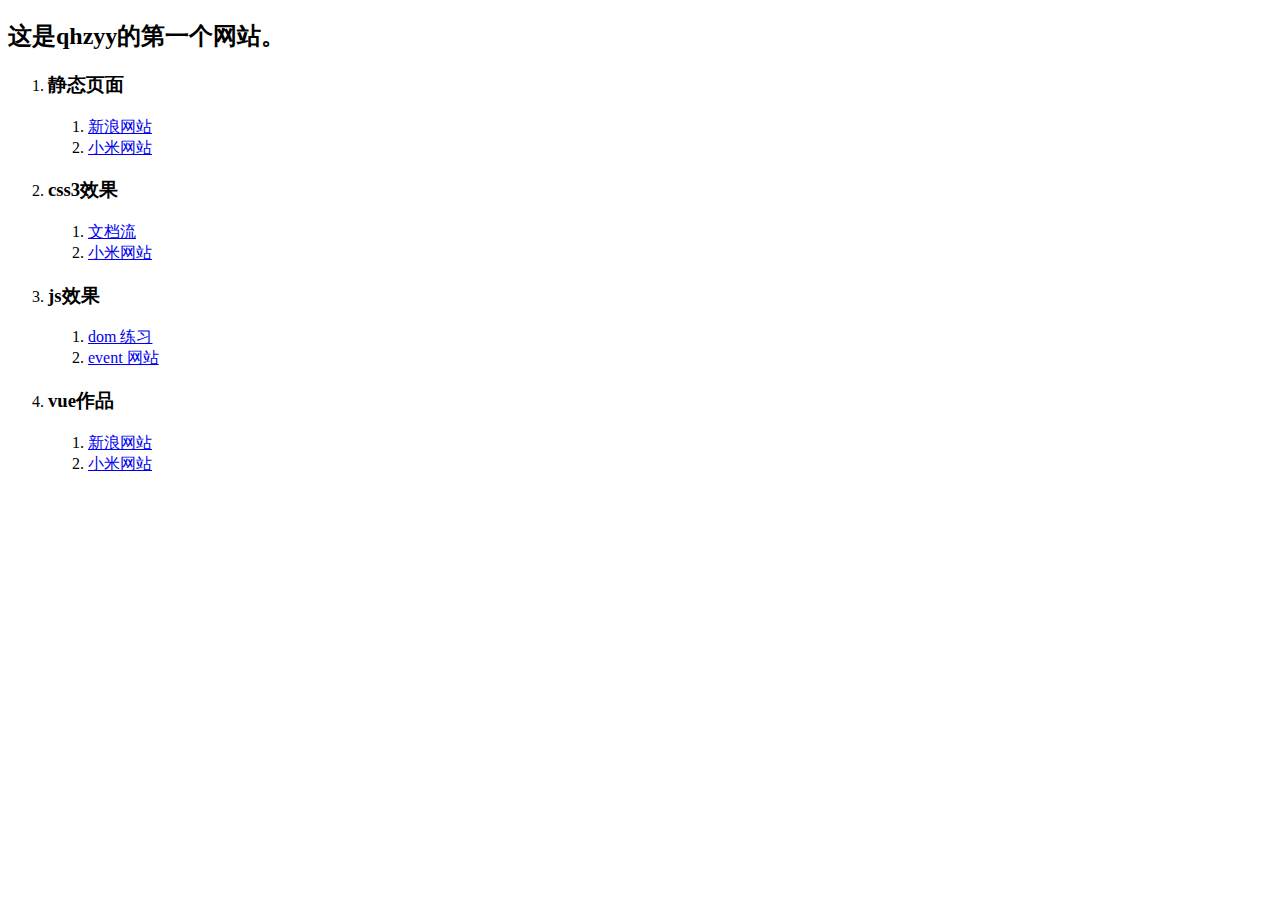
==== index.html @ 2e67d3b2 "'增加index页面'" ====
<!DOCTYPE html>
<html>
<head>
    <meta charset="UTF-8">
    <meta http-equiv="X-UA-Compatible" content="IE=edge">
    <meta name="viewport" content="width=device-width, initial-scale=1.0">
    <title>qhzyy</title>
</head>
<body>
<div class="app-container">
    <h2>这是qhzyy的第一个网站。</h2>
    <ol>
        <li>
            <h3>静态页面</h3>
            <ol>
                <li><div><a href="html/sina/index.html" target="_blank">新浪网站</a></div></li>
                <li><div><a href="html/mi/index.html" target="_blank">小米网站</a></div></li>
            </ol>
        </li>
        <li>
            <h3>css3效果</h3>
            <ol>
                <li><div><a href="css/file.html" target="_blank">文档流</a></div></li>
                <li><div><a href="html/mi/index.html" target="_blank">小米网站</a></div></li>
            </ol>            
        </li>
        <li>
            <h3>js效果</h3>
            <ol>
                <li><div><a href="js/dom/index.html" target="_blank">dom 练习</a></div></li>
                <li><div><a href="js/event/index.html" target="_blank">event 网站</a></div></li>
            </ol>            
        </li>
        <li>
            <h3>vue作品</h3>
            <ol>
                <li><div><a href="html/sina/index.html" target="_blank">新浪网站</a></div></li>
                <li><div><a href="html/mi/index.html" target="_blank">小米网站</a></div></li>
            </ol>            
        </li>
    </ol>
</div>
</body>
</html>
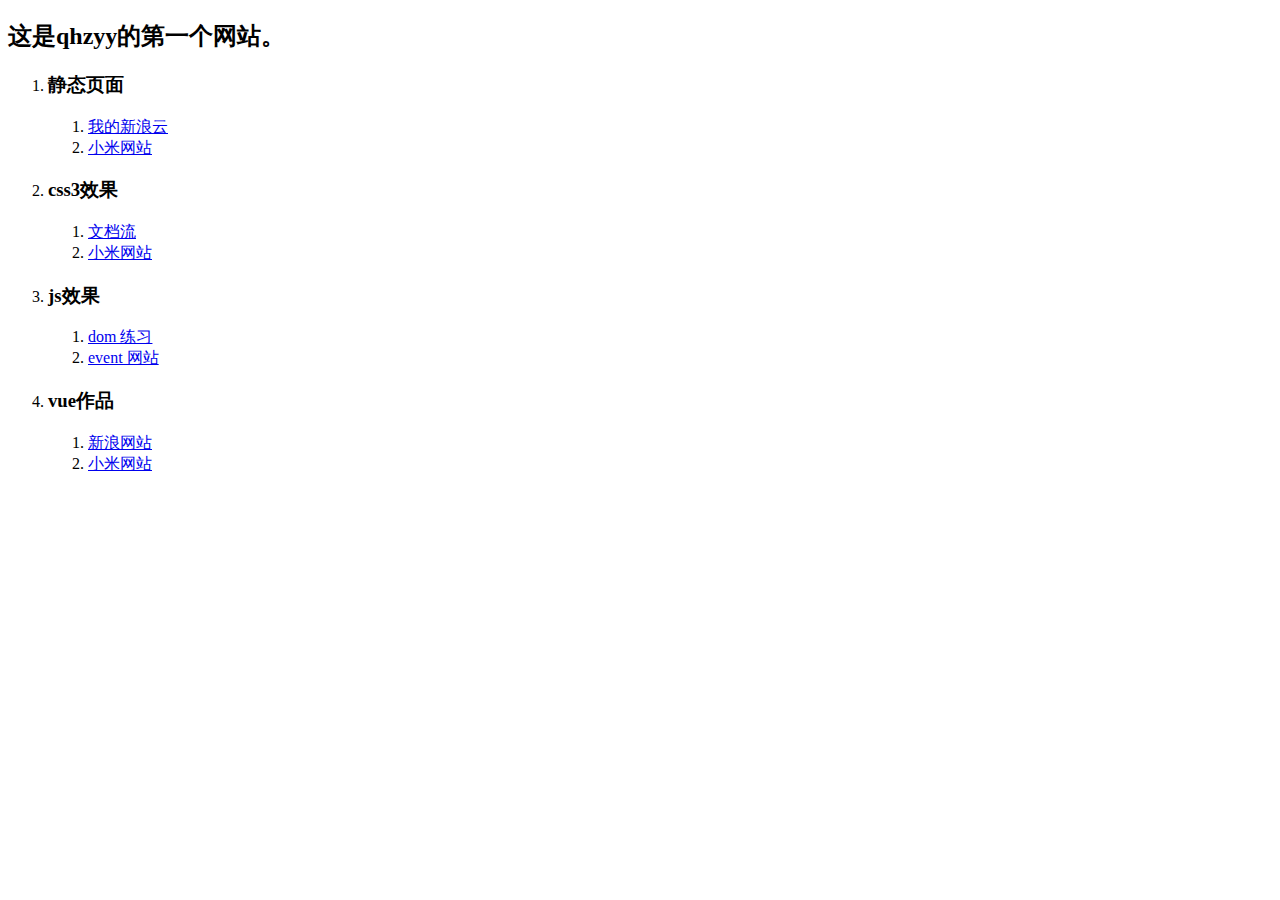
==== commit b1e9b71a: "add sina cloud" ====
--- a/index.html
+++ b/index.html
@@ -13,7 +13,7 @@
         <li>
             <h3>静态页面</h3>
             <ol>
-                <li><div><a href="html/sina/index.html" target="_blank">新浪网站</a></div></li>
+                <li><div><a href="html/sina_cloud/index.html" target="_blank">我的新浪云</a></div></li>
                 <li><div><a href="html/mi/index.html" target="_blank">小米网站</a></div></li>
             </ol>
         </li>
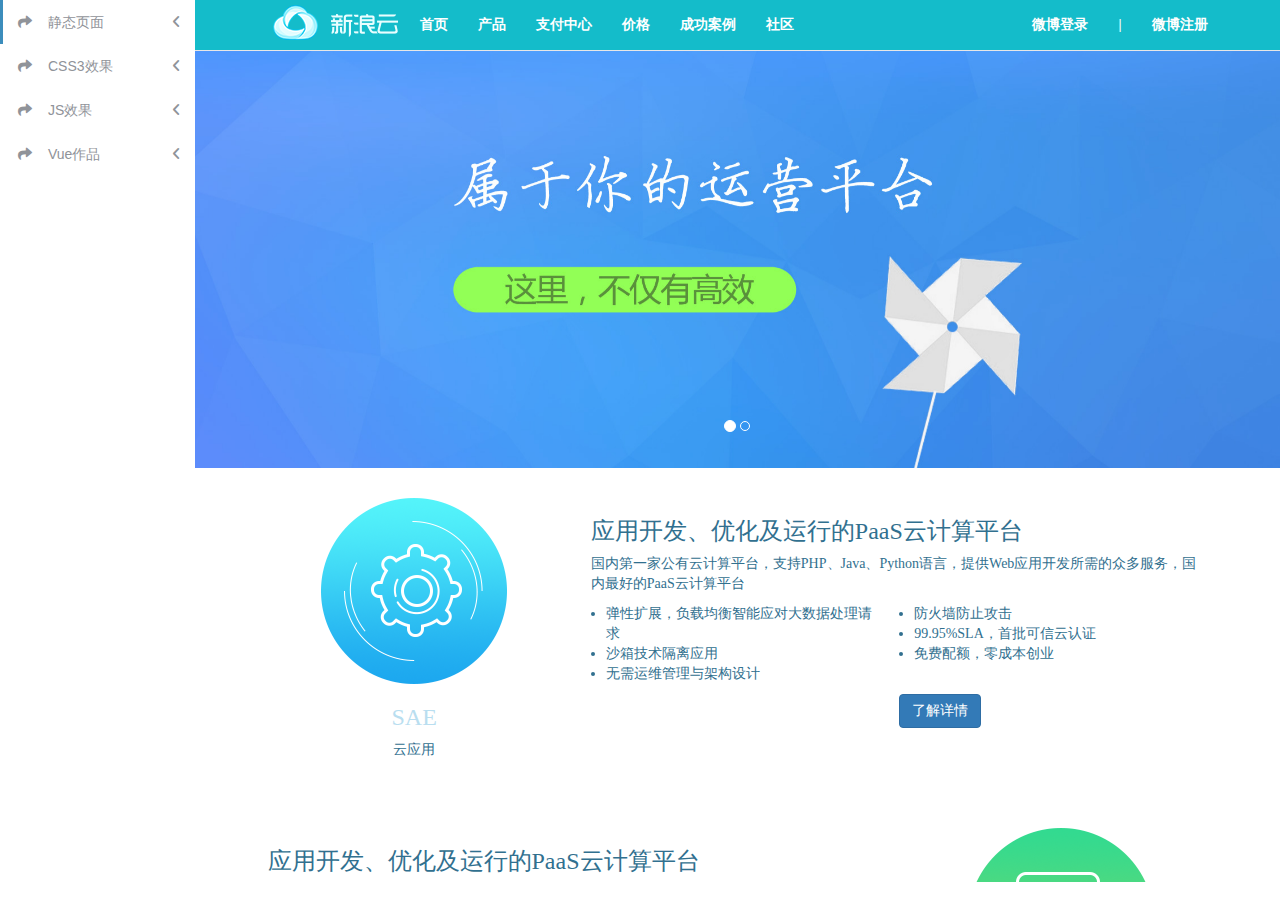
==== commit 7aed1678: "add layout" ====
--- a/index.html
+++ b/index.html
@@ -1,44 +1,88 @@
 <!DOCTYPE html>
-<html>
-<head>
-    <meta charset="UTF-8">
-    <meta http-equiv="X-UA-Compatible" content="IE=edge">
-    <meta name="viewport" content="width=device-width, initial-scale=1.0">
-    <title>qhzyy</title>
-</head>
-<body>
-<div class="app-container">
-    <h2>这是qhzyy的第一个网站。</h2>
-    <ol>
-        <li>
-            <h3>静态页面</h3>
-            <ol>
-                <li><div><a href="html/sina_cloud/index.html" target="_blank">我的新浪云</a></div></li>
-                <li><div><a href="html/mi/index.html" target="_blank">小米网站</a></div></li>
-            </ol>
-        </li>
-        <li>
-            <h3>css3效果</h3>
-            <ol>
-                <li><div><a href="css/file.html" target="_blank">文档流</a></div></li>
-                <li><div><a href="html/mi/index.html" target="_blank">小米网站</a></div></li>
-            </ol>            
-        </li>
-        <li>
-            <h3>js效果</h3>
-            <ol>
-                <li><div><a href="js/dom/index.html" target="_blank">dom 练习</a></div></li>
-                <li><div><a href="js/event/index.html" target="_blank">event 网站</a></div></li>
-            </ol>            
-        </li>
-        <li>
-            <h3>vue作品</h3>
-            <ol>
-                <li><div><a href="html/sina/index.html" target="_blank">新浪网站</a></div></li>
-                <li><div><a href="html/mi/index.html" target="_blank">小米网站</a></div></li>
-            </ol>            
-        </li>
-    </ol>
-</div>
-</body>
+<html lang="zh">
+    <head>
+        <meta charset="UTF-8">
+        <meta http-equiv="X-UA-Compatible" content="IE=edge,chrome=1">
+        <meta name="viewport" content="width=device-width, initial-scale=1.0">
+        <title>多级侧边栏导航菜单</title>
+        <link rel="stylesheet" href="./static/css/bootstrap.min.css"/>
+        <link rel="stylesheet" href="./static/css/all.css">
+        <link rel="stylesheet" href="./static/css/index.css">
+        <style type="text/css">
+        .main-sidebar{ 
+            height:100%;
+            min-height:100%; 
+            width:230px; 
+            z-index:810; 
+        }
+    </style>
+    </head>
+    <body>
+        <div class="zyy-container">
+            <aside class="main-sidebar">
+                <section class="sidebar">
+                    <ul class="sidebar-menu">
+                        <li class="treeview">
+                            <a href="#">
+                                <i class="fa fa-share"></i><span>静态页面</span><i class="fa fa-angle-left pull-right"></i>
+                            </a>
+                            <ul class="treeview-menu">
+                                <li>
+                                    <a zyy-menu="1" href="./html/sina_cloud/index.html"><i class="fa fa-circle-o"></i>我的新浪云</a>
+                                </li>
+                                <li>
+                                    <a zyy-menu="1" href="./html/sina_cloud/index.html"><i class="fa fa-circle-o"></i>我的新浪云2</a>
+                                </li>
+                            </ul>
+                        </li>
+                        <li class="treeview">
+                            <a href="#"><i class="fa fa-share"></i><span>CSS3效果</span><i class="fa fa-angle-left pull-right"></i></a>
+                            <ul class="treeview-menu">
+                                <li>
+                                    <a href="#"><i class="fa fa-circle-o"></i>一级菜单1</a>
+                                </li>
+                            </ul>
+                        </li>
+                        <li class="treeview">
+                            <a href="#"><i class="fa fa-share"></i><span>JS效果</span><i class="fa fa-angle-left pull-right"></i></a>
+                            <ul class="treeview-menu">
+                                <li>
+                                    <a href="#"><i class="fa fa-circle-o"></i>一级菜单1</a>
+                                </li>
+                                <li>
+                                    <a href="#"><i class="fa fa-circle-o"></i>一级菜单1</a>
+                                </li>
+                                <li>
+                                    <a href="#"><i class="fa fa-circle-o"></i>一级菜单3</a>
+                                </li>
+                            </ul>
+                        </li>
+                        <li class="treeview">
+                            <a href="#"><i class="fa fa-share"></i><span>Vue作品</span><i class="fa fa-angle-left pull-right"></i></a>
+                            <ul class="treeview-menu">
+                                <li>
+                                    <a href="#"><i class="fa fa-circle-o"></i>一级菜单1</a>
+                                </li>
+                                <li>
+                                    <a href="#"><i class="fa fa-circle-o"></i>一级菜单1</a>
+                                </li>
+                                <li>
+                                    <a href="#"><i class="fa fa-circle-o"></i>一级菜单3</a>
+                                </li>
+                            </ul>
+                        </li>
+                    </ul>
+                </section>
+            </aside>
+            <!-- sidebar end -->
+            <section class="main">
+                <div class="box">
+                    <iframe id="my-iframe" src="./html/sina_cloud/index.html" class="box-iframe" width="100%" height="100%"></iframe>
+                </div>
+            </section>
+            <!-- main end -->
+        </div>
+        <script src="./static/js/jquery.min.js"></script>
+        <script src="./static/js/index.js"></script>
+    </body>
 </html>--- a/static/css/all.css
+++ b/static/css/all.css
@@ -0,0 +1,10562 @@
+.fa {
+    font-family: var(--fa-style-family, "Font Awesome 6 Free");
+    font-weight: var(--fa-style, 900);
+}
+
+.fa,
+.fas,
+.fa-solid,
+.far,
+.fa-regular,
+.fal,
+.fa-light,
+.fat,
+.fa-thin,
+.fad,
+.fa-duotone,
+.fab,
+.fa-brands {
+    -moz-osx-font-smoothing: grayscale;
+    -webkit-font-smoothing: antialiased;
+    display: var(--fa-display, inline-block);
+    font-style: normal;
+    font-variant: normal;
+    line-height: 1;
+    text-rendering: auto;
+}
+
+.fa-1x {
+    font-size: 1em;
+}
+
+.fa-2x {
+    font-size: 2em;
+}
+
+.fa-3x {
+    font-size: 3em;
+}
+
+.fa-4x {
+    font-size: 4em;
+}
+
+.fa-5x {
+    font-size: 5em;
+}
+
+.fa-6x {
+    font-size: 6em;
+}
+
+.fa-7x {
+    font-size: 7em;
+}
+
+.fa-8x {
+    font-size: 8em;
+}
+
+.fa-9x {
+    font-size: 9em;
+}
+
+.fa-10x {
+    font-size: 10em;
+}
+
+.fa-2xs {
+    font-size: 0.625em;
+    line-height: 0.1em;
+    vertical-align: 0.225em;
+}
+
+.fa-xs {
+    font-size: 0.75em;
+    line-height: 0.08333em;
+    vertical-align: 0.125em;
+}
+
+.fa-sm {
+    font-size: 0.875em;
+    line-height: 0.07143em;
+    vertical-align: 0.05357em;
+}
+
+.fa-lg {
+    font-size: 1.25em;
+    line-height: 0.05em;
+    vertical-align: -0.075em;
+}
+
+.fa-xl {
+    font-size: 1.5em;
+    line-height: 0.04167em;
+    vertical-align: -0.125em;
+}
+
+.fa-2xl {
+    font-size: 2em;
+    line-height: 0.03125em;
+    vertical-align: -0.1875em;
+}
+
+.fa-fw {
+    text-align: center;
+    width: 1.25em;
+}
+
+.fa-ul {
+    list-style-type: none;
+    margin-left: var(--fa-li-margin, 2.5em);
+    padding-left: 0;
+}
+
+.fa-ul>li {
+    position: relative;
+}
+
+.fa-li {
+    left: calc(var(--fa-li-width, 2em) * -1);
+    position: absolute;
+    text-align: center;
+    width: var(--fa-li-width, 2em);
+    line-height: inherit;
+}
+
+.fa-border {
+    border-color: var(--fa-border-color, #eee);
+    border-radius: var(--fa-border-radius, 0.1em);
+    border-style: var(--fa-border-style, solid);
+    border-width: var(--fa-border-width, 0.08em);
+    padding: var(--fa-border-padding, 0.2em 0.25em 0.15em);
+}
+
+.fa-pull-left {
+    float: left;
+    margin-right: var(--fa-pull-margin, 0.3em);
+}
+
+.fa-pull-right {
+    float: right;
+    margin-left: var(--fa-pull-margin, 0.3em);
+}
+
+.fa-beat {
+    -webkit-animation-name: fa-beat;
+    animation-name: fa-beat;
+    -webkit-animation-delay: var(--fa-animation-delay, 0);
+    animation-delay: var(--fa-animation-delay, 0);
+    -webkit-animation-direction: var(--fa-animation-direction, normal);
+    animation-direction: var(--fa-animation-direction, normal);
+    -webkit-animation-duration: var(--fa-animation-duration, 1s);
+    animation-duration: var(--fa-animation-duration, 1s);
+    -webkit-animation-iteration-count: var(--fa-animation-iteration-count, infinite);
+    animation-iteration-count: var(--fa-animation-iteration-count, infinite);
+    -webkit-animation-timing-function: var(--fa-animation-timing, ease-in-out);
+    animation-timing-function: var(--fa-animation-timing, ease-in-out);
+}
+
+.fa-bounce {
+    -webkit-animation-name: fa-bounce;
+    animation-name: fa-bounce;
+    -webkit-animation-delay: var(--fa-animation-delay, 0);
+    animation-delay: var(--fa-animation-delay, 0);
+    -webkit-animation-direction: var(--fa-animation-direction, normal);
+    animation-direction: var(--fa-animation-direction, normal);
+    -webkit-animation-duration: var(--fa-animation-duration, 1s);
+    animation-duration: var(--fa-animation-duration, 1s);
+    -webkit-animation-iteration-count: var(--fa-animation-iteration-count, infinite);
+    animation-iteration-count: var(--fa-animation-iteration-count, infinite);
+    -webkit-animation-timing-function: var(--fa-animation-timing, cubic-bezier(0.28, 0.84, 0.42, 1));
+    animation-timing-function: var(--fa-animation-timing, cubic-bezier(0.28, 0.84, 0.42, 1));
+}
+
+.fa-fade {
+    -webkit-animation-name: fa-fade;
+    animation-name: fa-fade;
+    -webkit-animation-delay: var(--fa-animation-delay, 0);
+    animation-delay: var(--fa-animation-delay, 0);
+    -webkit-animation-direction: var(--fa-animation-direction, normal);
+    animation-direction: var(--fa-animation-direction, normal);
+    -webkit-animation-duration: var(--fa-animation-duration, 1s);
+    animation-duration: var(--fa-animation-duration, 1s);
+    -webkit-animation-iteration-count: var(--fa-animation-iteration-count, infinite);
+    animation-iteration-count: var(--fa-animation-iteration-count, infinite);
+    -webkit-animation-timing-function: var(--fa-animation-timing, cubic-bezier(0.4, 0, 0.6, 1));
+    animation-timing-function: var(--fa-animation-timing, cubic-bezier(0.4, 0, 0.6, 1));
+}
+
+.fa-beat-fade {
+    -webkit-animation-name: fa-beat-fade;
+    animation-name: fa-beat-fade;
+    -webkit-animation-delay: var(--fa-animation-delay, 0);
+    animation-delay: var(--fa-animation-delay, 0);
+    -webkit-animation-direction: var(--fa-animation-direction, normal);
+    animation-direction: var(--fa-animation-direction, normal);
+    -webkit-animation-duration: var(--fa-animation-duration, 1s);
+    animation-duration: var(--fa-animation-duration, 1s);
+    -webkit-animation-iteration-count: var(--fa-animation-iteration-count, infinite);
+    animation-iteration-count: var(--fa-animation-iteration-count, infinite);
+    -webkit-animation-timing-function: var(--fa-animation-timing, cubic-bezier(0.4, 0, 0.6, 1));
+    animation-timing-function: var(--fa-animation-timing, cubic-bezier(0.4, 0, 0.6, 1));
+}
+
+.fa-flip {
+    -webkit-animation-name: fa-flip;
+    animation-name: fa-flip;
+    -webkit-animation-delay: var(--fa-animation-delay, 0);
+    animation-delay: var(--fa-animation-delay, 0);
+    -webkit-animation-direction: var(--fa-animation-direction, normal);
+    animation-direction: var(--fa-animation-direction, normal);
+    -webkit-animation-duration: var(--fa-animation-duration, 1s);
+    animation-duration: var(--fa-animation-duration, 1s);
+    -webkit-animation-iteration-count: var(--fa-animation-iteration-count, infinite);
+    animation-iteration-count: var(--fa-animation-iteration-count, infinite);
+    -webkit-animation-timing-function: var(--fa-animation-timing, ease-in-out);
+    animation-timing-function: var(--fa-animation-timing, ease-in-out);
+}
+
+.fa-shake {
+    -webkit-animation-name: fa-shake;
+    animation-name: fa-shake;
+    -webkit-animation-delay: var(--fa-animation-delay, 0);
+    animation-delay: var(--fa-animation-delay, 0);
+    -webkit-animation-direction: var(--fa-animation-direction, normal);
+    animation-direction: var(--fa-animation-direction, normal);
+    -webkit-animation-duration: var(--fa-animation-duration, 1s);
+    animation-duration: var(--fa-animation-duration, 1s);
+    -webkit-animation-iteration-count: var(--fa-animation-iteration-count, infinite);
+    animation-iteration-count: var(--fa-animation-iteration-count, infinite);
+    -webkit-animation-timing-function: var(--fa-animation-timing, linear);
+    animation-timing-function: var(--fa-animation-timing, linear);
+}
+
+.fa-spin {
+    -webkit-animation-name: fa-spin;
+    animation-name: fa-spin;
+    -webkit-animation-delay: var(--fa-animation-delay, 0);
+    animation-delay: var(--fa-animation-delay, 0);
+    -webkit-animation-direction: var(--fa-animation-direction, normal);
+    animation-direction: var(--fa-animation-direction, normal);
+    -webkit-animation-duration: var(--fa-animation-duration, 2s);
+    animation-duration: var(--fa-animation-duration, 2s);
+    -webkit-animation-iteration-count: var(--fa-animation-iteration-count, infinite);
+    animation-iteration-count: var(--fa-animation-iteration-count, infinite);
+    -webkit-animation-timing-function: var(--fa-animation-timing, linear);
+    animation-timing-function: var(--fa-animation-timing, linear);
+}
+
+.fa-spin-reverse {
+    --fa-animation-direction: reverse;
+}
+
+.fa-pulse,
+.fa-spin-pulse {
+    -webkit-animation-name: fa-spin;
+    animation-name: fa-spin;
+    -webkit-animation-direction: var(--fa-animation-direction, normal);
+    animation-direction: var(--fa-animation-direction, normal);
+    -webkit-animation-duration: var(--fa-animation-duration, 1s);
+    animation-duration: var(--fa-animation-duration, 1s);
+    -webkit-animation-iteration-count: var(--fa-animation-iteration-count, infinite);
+    animation-iteration-count: var(--fa-animation-iteration-count, infinite);
+    -webkit-animation-timing-function: var(--fa-animation-timing, steps(8));
+    animation-timing-function: var(--fa-animation-timing, steps(8));
+}
+
+@media (prefers-reduced-motion: reduce) {
+
+    .fa-beat,
+    .fa-bounce,
+    .fa-fade,
+    .fa-beat-fade,
+    .fa-flip,
+    .fa-pulse,
+    .fa-shake,
+    .fa-spin,
+    .fa-spin-pulse {
+        -webkit-animation-delay: -1ms;
+        animation-delay: -1ms;
+        -webkit-animation-duration: 1ms;
+        animation-duration: 1ms;
+        -webkit-animation-iteration-count: 1;
+        animation-iteration-count: 1;
+        transition-delay: 0s;
+        transition-duration: 0s;
+    }
+}
+
+@-webkit-keyframes fa-beat {
+
+    0%,
+    90% {
+        -webkit-transform: scale(1);
+        transform: scale(1);
+    }
+
+    45% {
+        -webkit-transform: scale(var(--fa-beat-scale, 1.25));
+        transform: scale(var(--fa-beat-scale, 1.25));
+    }
+}
+
+@keyframes fa-beat {
+
+    0%,
+    90% {
+        -webkit-transform: scale(1);
+        transform: scale(1);
+    }
+
+    45% {
+        -webkit-transform: scale(var(--fa-beat-scale, 1.25));
+        transform: scale(var(--fa-beat-scale, 1.25));
+    }
+}
+
+@-webkit-keyframes fa-bounce {
+    0% {
+        -webkit-transform: scale(1, 1) translateY(0);
+        transform: scale(1, 1) translateY(0);
+    }
+
+    10% {
+        -webkit-transform: scale(var(--fa-bounce-start-scale-x, 1.1), var(--fa-bounce-start-scale-y, 0.9)) translateY(0);
+        transform: scale(var(--fa-bounce-start-scale-x, 1.1), var(--fa-bounce-start-scale-y, 0.9)) translateY(0);
+    }
+
+    30% {
+        -webkit-transform: scale(var(--fa-bounce-jump-scale-x, 0.9), var(--fa-bounce-jump-scale-y, 1.1)) translateY(var(--fa-bounce-height, -0.5em));
+        transform: scale(var(--fa-bounce-jump-scale-x, 0.9), var(--fa-bounce-jump-scale-y, 1.1)) translateY(var(--fa-bounce-height, -0.5em));
+    }
+
+    50% {
+        -webkit-transform: scale(var(--fa-bounce-land-scale-x, 1.05), var(--fa-bounce-land-scale-y, 0.95)) translateY(0);
+        transform: scale(var(--fa-bounce-land-scale-x, 1.05), var(--fa-bounce-land-scale-y, 0.95)) translateY(0);
+    }
+
+    57% {
+        -webkit-transform: scale(1, 1) translateY(var(--fa-bounce-rebound, -0.125em));
+        transform: scale(1, 1) translateY(var(--fa-bounce-rebound, -0.125em));
+    }
+
+    64% {
+        -webkit-transform: scale(1, 1) translateY(0);
+        transform: scale(1, 1) translateY(0);
+    }
+
+    100% {
+        -webkit-transform: scale(1, 1) translateY(0);
+        transform: scale(1, 1) translateY(0);
+    }
+}
+
+@keyframes fa-bounce {
+    0% {
+        -webkit-transform: scale(1, 1) translateY(0);
+        transform: scale(1, 1) translateY(0);
+    }
+
+    10% {
+        -webkit-transform: scale(var(--fa-bounce-start-scale-x, 1.1), var(--fa-bounce-start-scale-y, 0.9)) translateY(0);
+        transform: scale(var(--fa-bounce-start-scale-x, 1.1), var(--fa-bounce-start-scale-y, 0.9)) translateY(0);
+    }
+
+    30% {
+        -webkit-transform: scale(var(--fa-bounce-jump-scale-x, 0.9), var(--fa-bounce-jump-scale-y, 1.1)) translateY(var(--fa-bounce-height, -0.5em));
+        transform: scale(var(--fa-bounce-jump-scale-x, 0.9), var(--fa-bounce-jump-scale-y, 1.1)) translateY(var(--fa-bounce-height, -0.5em));
+    }
+
+    50% {
+        -webkit-transform: scale(var(--fa-bounce-land-scale-x, 1.05), var(--fa-bounce-land-scale-y, 0.95)) translateY(0);
+        transform: scale(var(--fa-bounce-land-scale-x, 1.05), var(--fa-bounce-land-scale-y, 0.95)) translateY(0);
+    }
+
+    57% {
+        -webkit-transform: scale(1, 1) translateY(var(--fa-bounce-rebound, -0.125em));
+        transform: scale(1, 1) translateY(var(--fa-bounce-rebound, -0.125em));
+    }
+
+    64% {
+        -webkit-transform: scale(1, 1) translateY(0);
+        transform: scale(1, 1) translateY(0);
+    }
+
+    100% {
+        -webkit-transform: scale(1, 1) translateY(0);
+        transform: scale(1, 1) translateY(0);
+    }
+}
+
+@-webkit-keyframes fa-fade {
+    50% {
+        opacity: var(--fa-fade-opacity, 0.4);
+    }
+}
+
+@keyframes fa-fade {
+    50% {
+        opacity: var(--fa-fade-opacity, 0.4);
+    }
+}
+
+@-webkit-keyframes fa-beat-fade {
+
+    0%,
+    100% {
+        opacity: var(--fa-beat-fade-opacity, 0.4);
+        -webkit-transform: scale(1);
+        transform: scale(1);
+    }
+
+    50% {
+        opacity: 1;
+        -webkit-transform: scale(var(--fa-beat-fade-scale, 1.125));
+        transform: scale(var(--fa-beat-fade-scale, 1.125));
+    }
+}
+
+@keyframes fa-beat-fade {
+
+    0%,
+    100% {
+        opacity: var(--fa-beat-fade-opacity, 0.4);
+        -webkit-transform: scale(1);
+        transform: scale(1);
+    }
+
+    50% {
+        opacity: 1;
+        -webkit-transform: scale(var(--fa-beat-fade-scale, 1.125));
+        transform: scale(var(--fa-beat-fade-scale, 1.125));
+    }
+}
+
+@-webkit-keyframes fa-flip {
+    50% {
+        -webkit-transform: rotate3d(var(--fa-flip-x, 0), var(--fa-flip-y, 1), var(--fa-flip-z, 0), var(--fa-flip-angle, -180deg));
+        transform: rotate3d(var(--fa-flip-x, 0), var(--fa-flip-y, 1), var(--fa-flip-z, 0), var(--fa-flip-angle, -180deg));
+    }
+}
+
+@keyframes fa-flip {
+    50% {
+        -webkit-transform: rotate3d(var(--fa-flip-x, 0), var(--fa-flip-y, 1), var(--fa-flip-z, 0), var(--fa-flip-angle, -180deg));
+        transform: rotate3d(var(--fa-flip-x, 0), var(--fa-flip-y, 1), var(--fa-flip-z, 0), var(--fa-flip-angle, -180deg));
+    }
+}
+
+@-webkit-keyframes fa-shake {
+    0% {
+        -webkit-transform: rotate(-15deg);
+        transform: rotate(-15deg);
+    }
+
+    4% {
+        -webkit-transform: rotate(15deg);
+        transform: rotate(15deg);
+    }
+
+    8%,
+    24% {
+        -webkit-transform: rotate(-18deg);
+        transform: rotate(-18deg);
+    }
+
+    12%,
+    28% {
+        -webkit-transform: rotate(18deg);
+        transform: rotate(18deg);
+    }
+
+    16% {
+        -webkit-transform: rotate(-22deg);
+        transform: rotate(-22deg);
+    }
+
+    20% {
+        -webkit-transform: rotate(22deg);
+        transform: rotate(22deg);
+    }
+
+    32% {
+        -webkit-transform: rotate(-12deg);
+        transform: rotate(-12deg);
+    }
+
+    36% {
+        -webkit-transform: rotate(12deg);
+        transform: rotate(12deg);
+    }
+
+    40%,
+    100% {
+        -webkit-transform: rotate(0deg);
+        transform: rotate(0deg);
+    }
+}
+
+@keyframes fa-shake {
+    0% {
+        -webkit-transform: rotate(-15deg);
+        transform: rotate(-15deg);
+    }
+
+    4% {
+        -webkit-transform: rotate(15deg);
+        transform: rotate(15deg);
+    }
+
+    8%,
+    24% {
+        -webkit-transform: rotate(-18deg);
+        transform: rotate(-18deg);
+    }
+
+    12%,
+    28% {
+        -webkit-transform: rotate(18deg);
+        transform: rotate(18deg);
+    }
+
+    16% {
+        -webkit-transform: rotate(-22deg);
+        transform: rotate(-22deg);
+    }
+
+    20% {
+        -webkit-transform: rotate(22deg);
+        transform: rotate(22deg);
+    }
+
+    32% {
+        -webkit-transform: rotate(-12deg);
+        transform: rotate(-12deg);
+    }
+
+    36% {
+        -webkit-transform: rotate(12deg);
+        transform: rotate(12deg);
+    }
+
+    40%,
+    100% {
+        -webkit-transform: rotate(0deg);
+        transform: rotate(0deg);
+    }
+}
+
+@-webkit-keyframes fa-spin {
+    0% {
+        -webkit-transform: rotate(0deg);
+        transform: rotate(0deg);
+    }
+
+    100% {
+        -webkit-transform: rotate(360deg);
+        transform: rotate(360deg);
+    }
+}
+
+@keyframes fa-spin {
+    0% {
+        -webkit-transform: rotate(0deg);
+        transform: rotate(0deg);
+    }
+
+    100% {
+        -webkit-transform: rotate(360deg);
+        transform: rotate(360deg);
+    }
+}
+
+.fa-rotate-90 {
+    -webkit-transform: rotate(90deg);
+    transform: rotate(90deg);
+}
+
+.fa-rotate-180 {
+    -webkit-transform: rotate(180deg);
+    transform: rotate(180deg);
+}
+
+.fa-rotate-270 {
+    -webkit-transform: rotate(270deg);
+    transform: rotate(270deg);
+}
+
+.fa-flip-horizontal {
+    -webkit-transform: scale(-1, 1);
+    transform: scale(-1, 1);
+}
+
+.fa-flip-vertical {
+    -webkit-transform: scale(1, -1);
+    transform: scale(1, -1);
+}
+
+.fa-flip-both,
+.fa-flip-horizontal.fa-flip-vertical {
+    -webkit-transform: scale(-1, -1);
+    transform: scale(-1, -1);
+}
+
+.fa-rotate-by {
+    -webkit-transform: rotate(var(--fa-rotate-angle, none));
+    transform: rotate(var(--fa-rotate-angle, none));
+}
+
+.fa-stack {
+    display: inline-block;
+    height: 2em;
+    line-height: 2em;
+    position: relative;
+    vertical-align: middle;
+    width: 2.5em;
+}
+
+.fa-stack-1x,
+.fa-stack-2x {
+    left: 0;
+    position: absolute;
+    text-align: center;
+    width: 100%;
+    z-index: var(--fa-stack-z-index, auto);
+}
+
+.fa-stack-1x {
+    line-height: inherit;
+}
+
+.fa-stack-2x {
+    font-size: 2em;
+}
+
+.fa-inverse {
+    color: var(--fa-inverse, #fff);
+}
+
+/* Font Awesome uses the Unicode Private Use Area (PUA) to ensure screen
+  readers do not read off random characters that represent icons */
+.fa-0::before {
+    content: "\30";
+}
+
+.fa-1::before {
+    content: "\31";
+}
+
+.fa-2::before {
+    content: "\32";
+}
+
+.fa-3::before {
+    content: "\33";
+}
+
+.fa-4::before {
+    content: "\34";
+}
+
+.fa-5::before {
+    content: "\35";
+}
+
+.fa-6::before {
+    content: "\36";
+}
+
+.fa-7::before {
+    content: "\37";
+}
+
+.fa-8::before {
+    content: "\38";
+}
+
+.fa-9::before {
+    content: "\39";
+}
+
+.fa-a::before {
+    content: "\41";
+}
+
+.fa-address-book::before {
+    content: "\f2b9";
+}
+
+.fa-contact-book::before {
+    content: "\f2b9";
+}
+
+.fa-address-card::before {
+    content: "\f2bb";
+}
+
+.fa-contact-card::before {
+    content: "\f2bb";
+}
+
+.fa-vcard::before {
+    content: "\f2bb";
+}
+
+.fa-align-center::before {
+    content: "\f037";
+}
+
+.fa-align-justify::before {
+    content: "\f039";
+}
+
+.fa-align-left::before {
+    content: "\f036";
+}
+
+.fa-align-right::before {
+    content: "\f038";
+}
+
+.fa-anchor::before {
+    content: "\f13d";
+}
+
+.fa-anchor-circle-check::before {
+    content: "\e4aa";
+}
+
+.fa-anchor-circle-exclamation::before {
+    content: "\e4ab";
+}
+
+.fa-anchor-circle-xmark::before {
+    content: "\e4ac";
+}
+
+.fa-anchor-lock::before {
+    content: "\e4ad";
+}
+
+.fa-angle-down::before {
+    content: "\f107";
+}
+
+.fa-angle-left::before {
+    content: "\f104";
+}
+
+.fa-angle-right::before {
+    content: "\f105";
+}
+
+.fa-angle-up::before {
+    content: "\f106";
+}
+
+.fa-angles-down::before {
+    content: "\f103";
+}
+
+.fa-angle-double-down::before {
+    content: "\f103";
+}
+
+.fa-angles-left::before {
+    content: "\f100";
+}
+
+.fa-angle-double-left::before {
+    content: "\f100";
+}
+
+.fa-angles-right::before {
+    content: "\f101";
+}
+
+.fa-angle-double-right::before {
+    content: "\f101";
+}
+
+.fa-angles-up::before {
+    content: "\f102";
+}
+
+.fa-angle-double-up::before {
+    content: "\f102";
+}
+
+.fa-ankh::before {
+    content: "\f644";
+}
+
+.fa-apple-whole::before {
+    content: "\f5d1";
+}
+
+.fa-apple-alt::before {
+    content: "\f5d1";
+}
+
+.fa-archway::before {
+    content: "\f557";
+}
+
+.fa-arrow-down::before {
+    content: "\f063";
+}
+
+.fa-arrow-down-1-9::before {
+    content: "\f162";
+}
+
+.fa-sort-numeric-asc::before {
+    content: "\f162";
+}
+
+.fa-sort-numeric-down::before {
+    content: "\f162";
+}
+
+.fa-arrow-down-9-1::before {
+    content: "\f886";
+}
+
+.fa-sort-numeric-desc::before {
+    content: "\f886";
+}
+
+.fa-sort-numeric-down-alt::before {
+    content: "\f886";
+}
+
+.fa-arrow-down-a-z::before {
+    content: "\f15d";
+}
+
+.fa-sort-alpha-asc::before {
+    content: "\f15d";
+}
+
+.fa-sort-alpha-down::before {
+    content: "\f15d";
+}
+
+.fa-arrow-down-long::before {
+    content: "\f175";
+}
+
+.fa-long-arrow-down::before {
+    content: "\f175";
+}
+
+.fa-arrow-down-short-wide::before {
+    content: "\f884";
+}
+
+.fa-sort-amount-desc::before {
+    content: "\f884";
+}
+
+.fa-sort-amount-down-alt::before {
+    content: "\f884";
+}
+
+.fa-arrow-down-up-across-line::before {
+    content: "\e4af";
+}
+
+.fa-arrow-down-up-lock::before {
+    content: "\e4b0";
+}
+
+.fa-arrow-down-wide-short::before {
+    content: "\f160";
+}
+
+.fa-sort-amount-asc::before {
+    content: "\f160";
+}
+
+.fa-sort-amount-down::before {
+    content: "\f160";
+}
+
+.fa-arrow-down-z-a::before {
+    content: "\f881";
+}
+
+.fa-sort-alpha-desc::before {
+    content: "\f881";
+}
+
+.fa-sort-alpha-down-alt::before {
+    content: "\f881";
+}
+
+.fa-arrow-left::before {
+    content: "\f060";
+}
+
+.fa-arrow-left-long::before {
+    content: "\f177";
+}
+
+.fa-long-arrow-left::before {
+    content: "\f177";
+}
+
+.fa-arrow-pointer::before {
+    content: "\f245";
+}
+
+.fa-mouse-pointer::before {
+    content: "\f245";
+}
+
+.fa-arrow-right::before {
+    content: "\f061";
+}
+
+.fa-arrow-right-arrow-left::before {
+    content: "\f0ec";
+}
+
+.fa-exchange::before {
+    content: "\f0ec";
+}
+
+.fa-arrow-right-from-bracket::before {
+    content: "\f08b";
+}
+
+.fa-sign-out::before {
+    content: "\f08b";
+}
+
+.fa-arrow-right-long::before {
+    content: "\f178";
+}
+
+.fa-long-arrow-right::before {
+    content: "\f178";
+}
+
+.fa-arrow-right-to-bracket::before {
+    content: "\f090";
+}
+
+.fa-sign-in::before {
+    content: "\f090";
+}
+
+.fa-arrow-right-to-city::before {
+    content: "\e4b3";
+}
+
+.fa-arrow-rotate-left::before {
+    content: "\f0e2";
+}
+
+.fa-arrow-left-rotate::before {
+    content: "\f0e2";
+}
+
+.fa-arrow-rotate-back::before {
+    content: "\f0e2";
+}
+
+.fa-arrow-rotate-backward::before {
+    content: "\f0e2";
+}
+
+.fa-undo::before {
+    content: "\f0e2";
+}
+
+.fa-arrow-rotate-right::before {
+    content: "\f01e";
+}
+
+.fa-arrow-right-rotate::before {
+    content: "\f01e";
+}
+
+.fa-arrow-rotate-forward::before {
+    content: "\f01e";
+}
+
+.fa-redo::before {
+    content: "\f01e";
+}
+
+.fa-arrow-trend-down::before {
+    content: "\e097";
+}
+
+.fa-arrow-trend-up::before {
+    content: "\e098";
+}
+
+.fa-arrow-turn-down::before {
+    content: "\f149";
+}
+
+.fa-level-down::before {
+    content: "\f149";
+}
+
+.fa-arrow-turn-up::before {
+    content: "\f148";
+}
+
+.fa-level-up::before {
+    content: "\f148";
+}
+
+.fa-arrow-up::before {
+    content: "\f062";
+}
+
+.fa-arrow-up-1-9::before {
+    content: "\f163";
+}
+
+.fa-sort-numeric-up::before {
+    content: "\f163";
+}
+
+.fa-arrow-up-9-1::before {
+    content: "\f887";
+}
+
+.fa-sort-numeric-up-alt::before {
+    content: "\f887";
+}
+
+.fa-arrow-up-a-z::before {
+    content: "\f15e";
+}
+
+.fa-sort-alpha-up::before {
+    content: "\f15e";
+}
+
+.fa-arrow-up-from-bracket::before {
+    content: "\e09a";
+}
+
+.fa-arrow-up-from-ground-water::before {
+    content: "\e4b5";
+}
+
+.fa-arrow-up-from-water-pump::before {
+    content: "\e4b6";
+}
+
+.fa-arrow-up-long::before {
+    content: "\f176";
+}
+
+.fa-long-arrow-up::before {
+    content: "\f176";
+}
+
+.fa-arrow-up-right-dots::before {
+    content: "\e4b7";
+}
+
+.fa-arrow-up-right-from-square::before {
+    content: "\f08e";
+}
+
+.fa-external-link::before {
+    content: "\f08e";
+}
+
+.fa-arrow-up-short-wide::before {
+    content: "\f885";
+}
+
+.fa-sort-amount-up-alt::before {
+    content: "\f885";
+}
+
+.fa-arrow-up-wide-short::before {
+    content: "\f161";
+}
+
+.fa-sort-amount-up::before {
+    content: "\f161";
+}
+
+.fa-arrow-up-z-a::before {
+    content: "\f882";
+}
+
+.fa-sort-alpha-up-alt::before {
+    content: "\f882";
+}
+
+.fa-arrows-down-to-line::before {
+    content: "\e4b8";
+}
+
+.fa-arrows-down-to-people::before {
+    content: "\e4b9";
+}
+
+.fa-arrows-left-right::before {
+    content: "\f07e";
+}
+
+.fa-arrows-h::before {
+    content: "\f07e";
+}
+
+.fa-arrows-left-right-to-line::before {
+    content: "\e4ba";
+}
+
+.fa-arrows-rotate::before {
+    content: "\f021";
+}
+
+.fa-refresh::before {
+    content: "\f021";
+}
+
+.fa-sync::before {
+    content: "\f021";
+}
+
+.fa-arrows-spin::before {
+    content: "\e4bb";
+}
+
+.fa-arrows-split-up-and-left::before {
+    content: "\e4bc";
+}
+
+.fa-arrows-to-circle::before {
+    content: "\e4bd";
+}
+
+.fa-arrows-to-dot::before {
+    content: "\e4be";
+}
+
+.fa-arrows-to-eye::before {
+    content: "\e4bf";
+}
+
+.fa-arrows-turn-right::before {
+    content: "\e4c0";
+}
+
+.fa-arrows-turn-to-dots::before {
+    content: "\e4c1";
+}
+
+.fa-arrows-up-down::before {
+    content: "\f07d";
+}
+
+.fa-arrows-v::before {
+    content: "\f07d";
+}
+
+.fa-arrows-up-down-left-right::before {
+    content: "\f047";
+}
+
+.fa-arrows::before {
+    content: "\f047";
+}
+
+.fa-arrows-up-to-line::before {
+    content: "\e4c2";
+}
+
+.fa-asterisk::before {
+    content: "\2a";
+}
+
+.fa-at::before {
+    content: "\40";
+}
+
+.fa-atom::before {
+    content: "\f5d2";
+}
+
+.fa-audio-description::before {
+    content: "\f29e";
+}
+
+.fa-austral-sign::before {
+    content: "\e0a9";
+}
+
+.fa-award::before {
+    content: "\f559";
+}
+
+.fa-b::before {
+    content: "\42";
+}
+
+.fa-baby::before {
+    content: "\f77c";
+}
+
+.fa-baby-carriage::before {
+    content: "\f77d";
+}
+
+.fa-carriage-baby::before {
+    content: "\f77d";
+}
+
+.fa-backward::before {
+    content: "\f04a";
+}
+
+.fa-backward-fast::before {
+    content: "\f049";
+}
+
+.fa-fast-backward::before {
+    content: "\f049";
+}
+
+.fa-backward-step::before {
+    content: "\f048";
+}
+
+.fa-step-backward::before {
+    content: "\f048";
+}
+
+.fa-bacon::before {
+    content: "\f7e5";
+}
+
+.fa-bacteria::before {
+    content: "\e059";
+}
+
+.fa-bacterium::before {
+    content: "\e05a";
+}
+
+.fa-bag-shopping::before {
+    content: "\f290";
+}
+
+.fa-shopping-bag::before {
+    content: "\f290";
+}
+
+.fa-bahai::before {
+    content: "\f666";
+}
+
+.fa-haykal::before {
+    content: "\f666";
+}
+
+.fa-baht-sign::before {
+    content: "\e0ac";
+}
+
+.fa-ban::before {
+    content: "\f05e";
+}
+
+.fa-cancel::before {
+    content: "\f05e";
+}
+
+.fa-ban-smoking::before {
+    content: "\f54d";
+}
+
+.fa-smoking-ban::before {
+    content: "\f54d";
+}
+
+.fa-bandage::before {
+    content: "\f462";
+}
+
+.fa-band-aid::before {
+    content: "\f462";
+}
+
+.fa-barcode::before {
+    content: "\f02a";
+}
+
+.fa-bars::before {
+    content: "\f0c9";
+}
+
+.fa-navicon::before {
+    content: "\f0c9";
+}
+
+.fa-bars-progress::before {
+    content: "\f828";
+}
+
+.fa-tasks-alt::before {
+    content: "\f828";
+}
+
+.fa-bars-staggered::before {
+    content: "\f550";
+}
+
+.fa-reorder::before {
+    content: "\f550";
+}
+
+.fa-stream::before {
+    content: "\f550";
+}
+
+.fa-baseball::before {
+    content: "\f433";
+}
+
+.fa-baseball-ball::before {
+    content: "\f433";
+}
+
+.fa-baseball-bat-ball::before {
+    content: "\f432";
+}
+
+.fa-basket-shopping::before {
+    content: "\f291";
+}
+
+.fa-shopping-basket::before {
+    content: "\f291";
+}
+
+.fa-basketball::before {
+    content: "\f434";
+}
+
+.fa-basketball-ball::before {
+    content: "\f434";
+}
+
+.fa-bath::before {
+    content: "\f2cd";
+}
+
+.fa-bathtub::before {
+    content: "\f2cd";
+}
+
+.fa-battery-empty::before {
+    content: "\f244";
+}
+
+.fa-battery-0::before {
+    content: "\f244";
+}
+
+.fa-battery-full::before {
+    content: "\f240";
+}
+
+.fa-battery::before {
+    content: "\f240";
+}
+
+.fa-battery-5::before {
+    content: "\f240";
+}
+
+.fa-battery-half::before {
+    content: "\f242";
+}
+
+.fa-battery-3::before {
+    content: "\f242";
+}
+
+.fa-battery-quarter::before {
+    content: "\f243";
+}
+
+.fa-battery-2::before {
+    content: "\f243";
+}
+
+.fa-battery-three-quarters::before {
+    content: "\f241";
+}
+
+.fa-battery-4::before {
+    content: "\f241";
+}
+
+.fa-bed::before {
+    content: "\f236";
+}
+
+.fa-bed-pulse::before {
+    content: "\f487";
+}
+
+.fa-procedures::before {
+    content: "\f487";
+}
+
+.fa-beer-mug-empty::before {
+    content: "\f0fc";
+}
+
+.fa-beer::before {
+    content: "\f0fc";
+}
+
+.fa-bell::before {
+    content: "\f0f3";
+}
+
+.fa-bell-concierge::before {
+    content: "\f562";
+}
+
+.fa-concierge-bell::before {
+    content: "\f562";
+}
+
+.fa-bell-slash::before {
+    content: "\f1f6";
+}
+
+.fa-bezier-curve::before {
+    content: "\f55b";
+}
+
+.fa-bicycle::before {
+    content: "\f206";
+}
+
+.fa-binoculars::before {
+    content: "\f1e5";
+}
+
+.fa-biohazard::before {
+    content: "\f780";
+}
+
+.fa-bitcoin-sign::before {
+    content: "\e0b4";
+}
+
+.fa-blender::before {
+    content: "\f517";
+}
+
+.fa-blender-phone::before {
+    content: "\f6b6";
+}
+
+.fa-blog::before {
+    content: "\f781";
+}
+
+.fa-bold::before {
+    content: "\f032";
+}
+
+.fa-bolt::before {
+    content: "\f0e7";
+}
+
+.fa-zap::before {
+    content: "\f0e7";
+}
+
+.fa-bolt-lightning::before {
+    content: "\e0b7";
+}
+
+.fa-bomb::before {
+    content: "\f1e2";
+}
+
+.fa-bone::before {
+    content: "\f5d7";
+}
+
+.fa-bong::before {
+    content: "\f55c";
+}
+
+.fa-book::before {
+    content: "\f02d";
+}
+
+.fa-book-atlas::before {
+    content: "\f558";
+}
+
+.fa-atlas::before {
+    content: "\f558";
+}
+
+.fa-book-bible::before {
+    content: "\f647";
+}
+
+.fa-bible::before {
+    content: "\f647";
+}
+
+.fa-book-bookmark::before {
+    content: "\e0bb";
+}
+
+.fa-book-journal-whills::before {
+    content: "\f66a";
+}
+
+.fa-journal-whills::before {
+    content: "\f66a";
+}
+
+.fa-book-medical::before {
+    content: "\f7e6";
+}
+
+.fa-book-open::before {
+    content: "\f518";
+}
+
+.fa-book-open-reader::before {
+    content: "\f5da";
+}
+
+.fa-book-reader::before {
+    content: "\f5da";
+}
+
+.fa-book-quran::before {
+    content: "\f687";
+}
+
+.fa-quran::before {
+    content: "\f687";
+}
+
+.fa-book-skull::before {
+    content: "\f6b7";
+}
+
+.fa-book-dead::before {
+    content: "\f6b7";
+}
+
+.fa-book-tanakh::before {
+    content: "\f827";
+}
+
+.fa-tanakh::before {
+    content: "\f827";
+}
+
+.fa-bookmark::before {
+    content: "\f02e";
+}
+
+.fa-border-all::before {
+    content: "\f84c";
+}
+
+.fa-border-none::before {
+    content: "\f850";
+}
+
+.fa-border-top-left::before {
+    content: "\f853";
+}
+
+.fa-border-style::before {
+    content: "\f853";
+}
+
+.fa-bore-hole::before {
+    content: "\e4c3";
+}
+
+.fa-bottle-droplet::before {
+    content: "\e4c4";
+}
+
+.fa-bottle-water::before {
+    content: "\e4c5";
+}
+
+.fa-bowl-food::before {
+    content: "\e4c6";
+}
+
+.fa-bowl-rice::before {
+    content: "\e2eb";
+}
+
+.fa-bowling-ball::before {
+    content: "\f436";
+}
+
+.fa-box::before {
+    content: "\f466";
+}
+
+.fa-box-archive::before {
+    content: "\f187";
+}
+
+.fa-archive::before {
+    content: "\f187";
+}
+
+.fa-box-open::before {
+    content: "\f49e";
+}
+
+.fa-box-tissue::before {
+    content: "\e05b";
+}
+
+.fa-boxes-packing::before {
+    content: "\e4c7";
+}
+
+.fa-boxes-stacked::before {
+    content: "\f468";
+}
+
+.fa-boxes::before {
+    content: "\f468";
+}
+
+.fa-boxes-alt::before {
+    content: "\f468";
+}
+
+.fa-braille::before {
+    content: "\f2a1";
+}
+
+.fa-brain::before {
+    content: "\f5dc";
+}
+
+.fa-brazilian-real-sign::before {
+    content: "\e46c";
+}
+
+.fa-bread-slice::before {
+    content: "\f7ec";
+}
+
+.fa-bridge::before {
+    content: "\e4c8";
+}
+
+.fa-bridge-circle-check::before {
+    content: "\e4c9";
+}
+
+.fa-bridge-circle-exclamation::before {
+    content: "\e4ca";
+}
+
+.fa-bridge-circle-xmark::before {
+    content: "\e4cb";
+}
+
+.fa-bridge-lock::before {
+    content: "\e4cc";
+}
+
+.fa-bridge-water::before {
+    content: "\e4ce";
+}
+
+.fa-briefcase::before {
+    content: "\f0b1";
+}
+
+.fa-briefcase-medical::before {
+    content: "\f469";
+}
+
+.fa-broom::before {
+    content: "\f51a";
+}
+
+.fa-broom-ball::before {
+    content: "\f458";
+}
+
+.fa-quidditch::before {
+    content: "\f458";
+}
+
+.fa-quidditch-broom-ball::before {
+    content: "\f458";
+}
+
+.fa-brush::before {
+    content: "\f55d";
+}
+
+.fa-bucket::before {
+    content: "\e4cf";
+}
+
+.fa-bug::before {
+    content: "\f188";
+}
+
+.fa-bug-slash::before {
+    content: "\e490";
+}
+
+.fa-bugs::before {
+    content: "\e4d0";
+}
+
+.fa-building::before {
+    content: "\f1ad";
+}
+
+.fa-building-circle-arrow-right::before {
+    content: "\e4d1";
+}
+
+.fa-building-circle-check::before {
+    content: "\e4d2";
+}
+
+.fa-building-circle-exclamation::before {
+    content: "\e4d3";
+}
+
+.fa-building-circle-xmark::before {
+    content: "\e4d4";
+}
+
+.fa-building-columns::before {
+    content: "\f19c";
+}
+
+.fa-bank::before {
+    content: "\f19c";
+}
+
+.fa-institution::before {
+    content: "\f19c";
+}
+
+.fa-museum::before {
+    content: "\f19c";
+}
+
+.fa-university::before {
+    content: "\f19c";
+}
+
+.fa-building-flag::before {
+    content: "\e4d5";
+}
+
+.fa-building-lock::before {
+    content: "\e4d6";
+}
+
+.fa-building-ngo::before {
+    content: "\e4d7";
+}
+
+.fa-building-shield::before {
+    content: "\e4d8";
+}
+
+.fa-building-un::before {
+    content: "\e4d9";
+}
+
+.fa-building-user::before {
+    content: "\e4da";
+}
+
+.fa-building-wheat::before {
+    content: "\e4db";
+}
+
+.fa-bullhorn::before {
+    content: "\f0a1";
+}
+
+.fa-bullseye::before {
+    content: "\f140";
+}
+
+.fa-burger::before {
+    content: "\f805";
+}
+
+.fa-hamburger::before {
+    content: "\f805";
+}
+
+.fa-burst::before {
+    content: "\e4dc";
+}
+
+.fa-bus::before {
+    content: "\f207";
+}
+
+.fa-bus-simple::before {
+    content: "\f55e";
+}
+
+.fa-bus-alt::before {
+    content: "\f55e";
+}
+
+.fa-business-time::before {
+    content: "\f64a";
+}
+
+.fa-briefcase-clock::before {
+    content: "\f64a";
+}
+
+.fa-c::before {
+    content: "\43";
+}
+
+.fa-cable-car::before {
+    content: "\f7da";
+}
+
+.fa-tram::before {
+    content: "\f7da";
+}
+
+.fa-cake-candles::before {
+    content: "\f1fd";
+}
+
+.fa-birthday-cake::before {
+    content: "\f1fd";
+}
+
+.fa-cake::before {
+    content: "\f1fd";
+}
+
+.fa-calculator::before {
+    content: "\f1ec";
+}
+
+.fa-calendar::before {
+    content: "\f133";
+}
+
+.fa-calendar-check::before {
+    content: "\f274";
+}
+
+.fa-calendar-day::before {
+    content: "\f783";
+}
+
+.fa-calendar-days::before {
+    content: "\f073";
+}
+
+.fa-calendar-alt::before {
+    content: "\f073";
+}
+
+.fa-calendar-minus::before {
+    content: "\f272";
+}
+
+.fa-calendar-plus::before {
+    content: "\f271";
+}
+
+.fa-calendar-week::before {
+    content: "\f784";
+}
+
+.fa-calendar-xmark::before {
+    content: "\f273";
+}
+
+.fa-calendar-times::before {
+    content: "\f273";
+}
+
+.fa-camera::before {
+    content: "\f030";
+}
+
+.fa-camera-alt::before {
+    content: "\f030";
+}
+
+.fa-camera-retro::before {
+    content: "\f083";
+}
+
+.fa-camera-rotate::before {
+    content: "\e0d8";
+}
+
+.fa-campground::before {
+    content: "\f6bb";
+}
+
+.fa-candy-cane::before {
+    content: "\f786";
+}
+
+.fa-cannabis::before {
+    content: "\f55f";
+}
+
+.fa-capsules::before {
+    content: "\f46b";
+}
+
+.fa-car::before {
+    content: "\f1b9";
+}
+
+.fa-automobile::before {
+    content: "\f1b9";
+}
+
+.fa-car-battery::before {
+    content: "\f5df";
+}
+
+.fa-battery-car::before {
+    content: "\f5df";
+}
+
+.fa-car-burst::before {
+    content: "\f5e1";
+}
+
+.fa-car-crash::before {
+    content: "\f5e1";
+}
+
+.fa-car-on::before {
+    content: "\e4dd";
+}
+
+.fa-car-rear::before {
+    content: "\f5de";
+}
+
+.fa-car-alt::before {
+    content: "\f5de";
+}
+
+.fa-car-side::before {
+    content: "\f5e4";
+}
+
+.fa-car-tunnel::before {
+    content: "\e4de";
+}
+
+.fa-caravan::before {
+    content: "\f8ff";
+}
+
+.fa-caret-down::before {
+    content: "\f0d7";
+}
+
+.fa-caret-left::before {
+    content: "\f0d9";
+}
+
+.fa-caret-right::before {
+    content: "\f0da";
+}
+
+.fa-caret-up::before {
+    content: "\f0d8";
+}
+
+.fa-carrot::before {
+    content: "\f787";
+}
+
+.fa-cart-arrow-down::before {
+    content: "\f218";
+}
+
+.fa-cart-flatbed::before {
+    content: "\f474";
+}
+
+.fa-dolly-flatbed::before {
+    content: "\f474";
+}
+
+.fa-cart-flatbed-suitcase::before {
+    content: "\f59d";
+}
+
+.fa-luggage-cart::before {
+    content: "\f59d";
+}
+
+.fa-cart-plus::before {
+    content: "\f217";
+}
+
+.fa-cart-shopping::before {
+    content: "\f07a";
+}
+
+.fa-shopping-cart::before {
+    content: "\f07a";
+}
+
+.fa-cash-register::before {
+    content: "\f788";
+}
+
+.fa-cat::before {
+    content: "\f6be";
+}
+
+.fa-cedi-sign::before {
+    content: "\e0df";
+}
+
+.fa-cent-sign::before {
+    content: "\e3f5";
+}
+
+.fa-certificate::before {
+    content: "\f0a3";
+}
+
+.fa-chair::before {
+    content: "\f6c0";
+}
+
+.fa-chalkboard::before {
+    content: "\f51b";
+}
+
+.fa-blackboard::before {
+    content: "\f51b";
+}
+
+.fa-chalkboard-user::before {
+    content: "\f51c";
+}
+
+.fa-chalkboard-teacher::before {
+    content: "\f51c";
+}
+
+.fa-champagne-glasses::before {
+    content: "\f79f";
+}
+
+.fa-glass-cheers::before {
+    content: "\f79f";
+}
+
+.fa-charging-station::before {
+    content: "\f5e7";
+}
+
+.fa-chart-area::before {
+    content: "\f1fe";
+}
+
+.fa-area-chart::before {
+    content: "\f1fe";
+}
+
+.fa-chart-bar::before {
+    content: "\f080";
+}
+
+.fa-bar-chart::before {
+    content: "\f080";
+}
+
+.fa-chart-column::before {
+    content: "\e0e3";
+}
+
+.fa-chart-gantt::before {
+    content: "\e0e4";
+}
+
+.fa-chart-line::before {
+    content: "\f201";
+}
+
+.fa-line-chart::before {
+    content: "\f201";
+}
+
+.fa-chart-pie::before {
+    content: "\f200";
+}
+
+.fa-pie-chart::before {
+    content: "\f200";
+}
+
+.fa-chart-simple::before {
+    content: "\e473";
+}
+
+.fa-check::before {
+    content: "\f00c";
+}
+
+.fa-check-double::before {
+    content: "\f560";
+}
+
+.fa-check-to-slot::before {
+    content: "\f772";
+}
+
+.fa-vote-yea::before {
+    content: "\f772";
+}
+
+.fa-cheese::before {
+    content: "\f7ef";
+}
+
+.fa-chess::before {
+    content: "\f439";
+}
+
+.fa-chess-bishop::before {
+    content: "\f43a";
+}
+
+.fa-chess-board::before {
+    content: "\f43c";
+}
+
+.fa-chess-king::before {
+    content: "\f43f";
+}
+
+.fa-chess-knight::before {
+    content: "\f441";
+}
+
+.fa-chess-pawn::before {
+    content: "\f443";
+}
+
+.fa-chess-queen::before {
+    content: "\f445";
+}
+
+.fa-chess-rook::before {
+    content: "\f447";
+}
+
+.fa-chevron-down::before {
+    content: "\f078";
+}
+
+.fa-chevron-left::before {
+    content: "\f053";
+}
+
+.fa-chevron-right::before {
+    content: "\f054";
+}
+
+.fa-chevron-up::before {
+    content: "\f077";
+}
+
+.fa-child::before {
+    content: "\f1ae";
+}
+
+.fa-child-dress::before {
+    content: "\e59c";
+}
+
+.fa-child-reaching::before {
+    content: "\e59d";
+}
+
+.fa-child-rifle::before {
+    content: "\e4e0";
+}
+
+.fa-children::before {
+    content: "\e4e1";
+}
+
+.fa-church::before {
+    content: "\f51d";
+}
+
+.fa-circle::before {
+    content: "\f111";
+}
+
+.fa-circle-arrow-down::before {
+    content: "\f0ab";
+}
+
+.fa-arrow-circle-down::before {
+    content: "\f0ab";
+}
+
+.fa-circle-arrow-left::before {
+    content: "\f0a8";
+}
+
+.fa-arrow-circle-left::before {
+    content: "\f0a8";
+}
+
+.fa-circle-arrow-right::before {
+    content: "\f0a9";
+}
+
+.fa-arrow-circle-right::before {
+    content: "\f0a9";
+}
+
+.fa-circle-arrow-up::before {
+    content: "\f0aa";
+}
+
+.fa-arrow-circle-up::before {
+    content: "\f0aa";
+}
+
+.fa-circle-check::before {
+    content: "\f058";
+}
+
+.fa-check-circle::before {
+    content: "\f058";
+}
+
+.fa-circle-chevron-down::before {
+    content: "\f13a";
+}
+
+.fa-chevron-circle-down::before {
+    content: "\f13a";
+}
+
+.fa-circle-chevron-left::before {
+    content: "\f137";
+}
+
+.fa-chevron-circle-left::before {
+    content: "\f137";
+}
+
+.fa-circle-chevron-right::before {
+    content: "\f138";
+}
+
+.fa-chevron-circle-right::before {
+    content: "\f138";
+}
+
+.fa-circle-chevron-up::before {
+    content: "\f139";
+}
+
+.fa-chevron-circle-up::before {
+    content: "\f139";
+}
+
+.fa-circle-dollar-to-slot::before {
+    content: "\f4b9";
+}
+
+.fa-donate::before {
+    content: "\f4b9";
+}
+
+.fa-circle-dot::before {
+    content: "\f192";
+}
+
+.fa-dot-circle::before {
+    content: "\f192";
+}
+
+.fa-circle-down::before {
+    content: "\f358";
+}
+
+.fa-arrow-alt-circle-down::before {
+    content: "\f358";
+}
+
+.fa-circle-exclamation::before {
+    content: "\f06a";
+}
+
+.fa-exclamation-circle::before {
+    content: "\f06a";
+}
+
+.fa-circle-h::before {
+    content: "\f47e";
+}
+
+.fa-hospital-symbol::before {
+    content: "\f47e";
+}
+
+.fa-circle-half-stroke::before {
+    content: "\f042";
+}
+
+.fa-adjust::before {
+    content: "\f042";
+}
+
+.fa-circle-info::before {
+    content: "\f05a";
+}
+
+.fa-info-circle::before {
+    content: "\f05a";
+}
+
+.fa-circle-left::before {
+    content: "\f359";
+}
+
+.fa-arrow-alt-circle-left::before {
+    content: "\f359";
+}
+
+.fa-circle-minus::before {
+    content: "\f056";
+}
+
+.fa-minus-circle::before {
+    content: "\f056";
+}
+
+.fa-circle-nodes::before {
+    content: "\e4e2";
+}
+
+.fa-circle-notch::before {
+    content: "\f1ce";
+}
+
+.fa-circle-pause::before {
+    content: "\f28b";
+}
+
+.fa-pause-circle::before {
+    content: "\f28b";
+}
+
+.fa-circle-play::before {
+    content: "\f144";
+}
+
+.fa-play-circle::before {
+    content: "\f144";
+}
+
+.fa-circle-plus::before {
+    content: "\f055";
+}
+
+.fa-plus-circle::before {
+    content: "\f055";
+}
+
+.fa-circle-question::before {
+    content: "\f059";
+}
+
+.fa-question-circle::before {
+    content: "\f059";
+}
+
+.fa-circle-radiation::before {
+    content: "\f7ba";
+}
+
+.fa-radiation-alt::before {
+    content: "\f7ba";
+}
+
+.fa-circle-right::before {
+    content: "\f35a";
+}
+
+.fa-arrow-alt-circle-right::before {
+    content: "\f35a";
+}
+
+.fa-circle-stop::before {
+    content: "\f28d";
+}
+
+.fa-stop-circle::before {
+    content: "\f28d";
+}
+
+.fa-circle-up::before {
+    content: "\f35b";
+}
+
+.fa-arrow-alt-circle-up::before {
+    content: "\f35b";
+}
+
+.fa-circle-user::before {
+    content: "\f2bd";
+}
+
+.fa-user-circle::before {
+    content: "\f2bd";
+}
+
+.fa-circle-xmark::before {
+    content: "\f057";
+}
+
+.fa-times-circle::before {
+    content: "\f057";
+}
+
+.fa-xmark-circle::before {
+    content: "\f057";
+}
+
+.fa-city::before {
+    content: "\f64f";
+}
+
+.fa-clapperboard::before {
+    content: "\e131";
+}
+
+.fa-clipboard::before {
+    content: "\f328";
+}
+
+.fa-clipboard-check::before {
+    content: "\f46c";
+}
+
+.fa-clipboard-list::before {
+    content: "\f46d";
+}
+
+.fa-clipboard-question::before {
+    content: "\e4e3";
+}
+
+.fa-clipboard-user::before {
+    content: "\f7f3";
+}
+
+.fa-clock::before {
+    content: "\f017";
+}
+
+.fa-clock-four::before {
+    content: "\f017";
+}
+
+.fa-clock-rotate-left::before {
+    content: "\f1da";
+}
+
+.fa-history::before {
+    content: "\f1da";
+}
+
+.fa-clone::before {
+    content: "\f24d";
+}
+
+.fa-closed-captioning::before {
+    content: "\f20a";
+}
+
+.fa-cloud::before {
+    content: "\f0c2";
+}
+
+.fa-cloud-arrow-down::before {
+    content: "\f0ed";
+}
+
+.fa-cloud-download::before {
+    content: "\f0ed";
+}
+
+.fa-cloud-download-alt::before {
+    content: "\f0ed";
+}
+
+.fa-cloud-arrow-up::before {
+    content: "\f0ee";
+}
+
+.fa-cloud-upload::before {
+    content: "\f0ee";
+}
+
+.fa-cloud-upload-alt::before {
+    content: "\f0ee";
+}
+
+.fa-cloud-bolt::before {
+    content: "\f76c";
+}
+
+.fa-thunderstorm::before {
+    content: "\f76c";
+}
+
+.fa-cloud-meatball::before {
+    content: "\f73b";
+}
+
+.fa-cloud-moon::before {
+    content: "\f6c3";
+}
+
+.fa-cloud-moon-rain::before {
+    content: "\f73c";
+}
+
+.fa-cloud-rain::before {
+    content: "\f73d";
+}
+
+.fa-cloud-showers-heavy::before {
+    content: "\f740";
+}
+
+.fa-cloud-showers-water::before {
+    content: "\e4e4";
+}
+
+.fa-cloud-sun::before {
+    content: "\f6c4";
+}
+
+.fa-cloud-sun-rain::before {
+    content: "\f743";
+}
+
+.fa-clover::before {
+    content: "\e139";
+}
+
+.fa-code::before {
+    content: "\f121";
+}
+
+.fa-code-branch::before {
+    content: "\f126";
+}
+
+.fa-code-commit::before {
+    content: "\f386";
+}
+
+.fa-code-compare::before {
+    content: "\e13a";
+}
+
+.fa-code-fork::before {
+    content: "\e13b";
+}
+
+.fa-code-merge::before {
+    content: "\f387";
+}
+
+.fa-code-pull-request::before {
+    content: "\e13c";
+}
+
+.fa-coins::before {
+    content: "\f51e";
+}
+
+.fa-colon-sign::before {
+    content: "\e140";
+}
+
+.fa-comment::before {
+    content: "\f075";
+}
+
+.fa-comment-dollar::before {
+    content: "\f651";
+}
+
+.fa-comment-dots::before {
+    content: "\f4ad";
+}
+
+.fa-commenting::before {
+    content: "\f4ad";
+}
+
+.fa-comment-medical::before {
+    content: "\f7f5";
+}
+
+.fa-comment-slash::before {
+    content: "\f4b3";
+}
+
+.fa-comment-sms::before {
+    content: "\f7cd";
+}
+
+.fa-sms::before {
+    content: "\f7cd";
+}
+
+.fa-comments::before {
+    content: "\f086";
+}
+
+.fa-comments-dollar::before {
+    content: "\f653";
+}
+
+.fa-compact-disc::before {
+    content: "\f51f";
+}
+
+.fa-compass::before {
+    content: "\f14e";
+}
+
+.fa-compass-drafting::before {
+    content: "\f568";
+}
+
+.fa-drafting-compass::before {
+    content: "\f568";
+}
+
+.fa-compress::before {
+    content: "\f066";
+}
+
+.fa-computer::before {
+    content: "\e4e5";
+}
+
+.fa-computer-mouse::before {
+    content: "\f8cc";
+}
+
+.fa-mouse::before {
+    content: "\f8cc";
+}
+
+.fa-cookie::before {
+    content: "\f563";
+}
+
+.fa-cookie-bite::before {
+    content: "\f564";
+}
+
+.fa-copy::before {
+    content: "\f0c5";
+}
+
+.fa-copyright::before {
+    content: "\f1f9";
+}
+
+.fa-couch::before {
+    content: "\f4b8";
+}
+
+.fa-cow::before {
+    content: "\f6c8";
+}
+
+.fa-credit-card::before {
+    content: "\f09d";
+}
+
+.fa-credit-card-alt::before {
+    content: "\f09d";
+}
+
+.fa-crop::before {
+    content: "\f125";
+}
+
+.fa-crop-simple::before {
+    content: "\f565";
+}
+
+.fa-crop-alt::before {
+    content: "\f565";
+}
+
+.fa-cross::before {
+    content: "\f654";
+}
+
+.fa-crosshairs::before {
+    content: "\f05b";
+}
+
+.fa-crow::before {
+    content: "\f520";
+}
+
+.fa-crown::before {
+    content: "\f521";
+}
+
+.fa-crutch::before {
+    content: "\f7f7";
+}
+
+.fa-cruzeiro-sign::before {
+    content: "\e152";
+}
+
+.fa-cube::before {
+    content: "\f1b2";
+}
+
+.fa-cubes::before {
+    content: "\f1b3";
+}
+
+.fa-cubes-stacked::before {
+    content: "\e4e6";
+}
+
+.fa-d::before {
+    content: "\44";
+}
+
+.fa-database::before {
+    content: "\f1c0";
+}
+
+.fa-delete-left::before {
+    content: "\f55a";
+}
+
+.fa-backspace::before {
+    content: "\f55a";
+}
+
+.fa-democrat::before {
+    content: "\f747";
+}
+
+.fa-desktop::before {
+    content: "\f390";
+}
+
+.fa-desktop-alt::before {
+    content: "\f390";
+}
+
+.fa-dharmachakra::before {
+    content: "\f655";
+}
+
+.fa-diagram-next::before {
+    content: "\e476";
+}
+
+.fa-diagram-predecessor::before {
+    content: "\e477";
+}
+
+.fa-diagram-project::before {
+    content: "\f542";
+}
+
+.fa-project-diagram::before {
+    content: "\f542";
+}
+
+.fa-diagram-successor::before {
+    content: "\e47a";
+}
+
+.fa-diamond::before {
+    content: "\f219";
+}
+
+.fa-diamond-turn-right::before {
+    content: "\f5eb";
+}
+
+.fa-directions::before {
+    content: "\f5eb";
+}
+
+.fa-dice::before {
+    content: "\f522";
+}
+
+.fa-dice-d20::before {
+    content: "\f6cf";
+}
+
+.fa-dice-d6::before {
+    content: "\f6d1";
+}
+
+.fa-dice-five::before {
+    content: "\f523";
+}
+
+.fa-dice-four::before {
+    content: "\f524";
+}
+
+.fa-dice-one::before {
+    content: "\f525";
+}
+
+.fa-dice-six::before {
+    content: "\f526";
+}
+
+.fa-dice-three::before {
+    content: "\f527";
+}
+
+.fa-dice-two::before {
+    content: "\f528";
+}
+
+.fa-disease::before {
+    content: "\f7fa";
+}
+
+.fa-display::before {
+    content: "\e163";
+}
+
+.fa-divide::before {
+    content: "\f529";
+}
+
+.fa-dna::before {
+    content: "\f471";
+}
+
+.fa-dog::before {
+    content: "\f6d3";
+}
+
+.fa-dollar-sign::before {
+    content: "\24";
+}
+
+.fa-dollar::before {
+    content: "\24";
+}
+
+.fa-usd::before {
+    content: "\24";
+}
+
+.fa-dolly::before {
+    content: "\f472";
+}
+
+.fa-dolly-box::before {
+    content: "\f472";
+}
+
+.fa-dong-sign::before {
+    content: "\e169";
+}
+
+.fa-door-closed::before {
+    content: "\f52a";
+}
+
+.fa-door-open::before {
+    content: "\f52b";
+}
+
+.fa-dove::before {
+    content: "\f4ba";
+}
+
+.fa-down-left-and-up-right-to-center::before {
+    content: "\f422";
+}
+
+.fa-compress-alt::before {
+    content: "\f422";
+}
+
+.fa-down-long::before {
+    content: "\f309";
+}
+
+.fa-long-arrow-alt-down::before {
+    content: "\f309";
+}
+
+.fa-download::before {
+    content: "\f019";
+}
+
+.fa-dragon::before {
+    content: "\f6d5";
+}
+
+.fa-draw-polygon::before {
+    content: "\f5ee";
+}
+
+.fa-droplet::before {
+    content: "\f043";
+}
+
+.fa-tint::before {
+    content: "\f043";
+}
+
+.fa-droplet-slash::before {
+    content: "\f5c7";
+}
+
+.fa-tint-slash::before {
+    content: "\f5c7";
+}
+
+.fa-drum::before {
+    content: "\f569";
+}
+
+.fa-drum-steelpan::before {
+    content: "\f56a";
+}
+
+.fa-drumstick-bite::before {
+    content: "\f6d7";
+}
+
+.fa-dumbbell::before {
+    content: "\f44b";
+}
+
+.fa-dumpster::before {
+    content: "\f793";
+}
+
+.fa-dumpster-fire::before {
+    content: "\f794";
+}
+
+.fa-dungeon::before {
+    content: "\f6d9";
+}
+
+.fa-e::before {
+    content: "\45";
+}
+
+.fa-ear-deaf::before {
+    content: "\f2a4";
+}
+
+.fa-deaf::before {
+    content: "\f2a4";
+}
+
+.fa-deafness::before {
+    content: "\f2a4";
+}
+
+.fa-hard-of-hearing::before {
+    content: "\f2a4";
+}
+
+.fa-ear-listen::before {
+    content: "\f2a2";
+}
+
+.fa-assistive-listening-systems::before {
+    content: "\f2a2";
+}
+
+.fa-earth-africa::before {
+    content: "\f57c";
+}
+
+.fa-globe-africa::before {
+    content: "\f57c";
+}
+
+.fa-earth-americas::before {
+    content: "\f57d";
+}
+
+.fa-earth::before {
+    content: "\f57d";
+}
+
+.fa-earth-america::before {
+    content: "\f57d";
+}
+
+.fa-globe-americas::before {
+    content: "\f57d";
+}
+
+.fa-earth-asia::before {
+    content: "\f57e";
+}
+
+.fa-globe-asia::before {
+    content: "\f57e";
+}
+
+.fa-earth-europe::before {
+    content: "\f7a2";
+}
+
+.fa-globe-europe::before {
+    content: "\f7a2";
+}
+
+.fa-earth-oceania::before {
+    content: "\e47b";
+}
+
+.fa-globe-oceania::before {
+    content: "\e47b";
+}
+
+.fa-egg::before {
+    content: "\f7fb";
+}
+
+.fa-eject::before {
+    content: "\f052";
+}
+
+.fa-elevator::before {
+    content: "\e16d";
+}
+
+.fa-ellipsis::before {
+    content: "\f141";
+}
+
+.fa-ellipsis-h::before {
+    content: "\f141";
+}
+
+.fa-ellipsis-vertical::before {
+    content: "\f142";
+}
+
+.fa-ellipsis-v::before {
+    content: "\f142";
+}
+
+.fa-envelope::before {
+    content: "\f0e0";
+}
+
+.fa-envelope-circle-check::before {
+    content: "\e4e8";
+}
+
+.fa-envelope-open::before {
+    content: "\f2b6";
+}
+
+.fa-envelope-open-text::before {
+    content: "\f658";
+}
+
+.fa-envelopes-bulk::before {
+    content: "\f674";
+}
+
+.fa-mail-bulk::before {
+    content: "\f674";
+}
+
+.fa-equals::before {
+    content: "\3d";
+}
+
+.fa-eraser::before {
+    content: "\f12d";
+}
+
+.fa-ethernet::before {
+    content: "\f796";
+}
+
+.fa-euro-sign::before {
+    content: "\f153";
+}
+
+.fa-eur::before {
+    content: "\f153";
+}
+
+.fa-euro::before {
+    content: "\f153";
+}
+
+.fa-exclamation::before {
+    content: "\21";
+}
+
+.fa-expand::before {
+    content: "\f065";
+}
+
+.fa-explosion::before {
+    content: "\e4e9";
+}
+
+.fa-eye::before {
+    content: "\f06e";
+}
+
+.fa-eye-dropper::before {
+    content: "\f1fb";
+}
+
+.fa-eye-dropper-empty::before {
+    content: "\f1fb";
+}
+
+.fa-eyedropper::before {
+    content: "\f1fb";
+}
+
+.fa-eye-low-vision::before {
+    content: "\f2a8";
+}
+
+.fa-low-vision::before {
+    content: "\f2a8";
+}
+
+.fa-eye-slash::before {
+    content: "\f070";
+}
+
+.fa-f::before {
+    content: "\46";
+}
+
+.fa-face-angry::before {
+    content: "\f556";
+}
+
+.fa-angry::before {
+    content: "\f556";
+}
+
+.fa-face-dizzy::before {
+    content: "\f567";
+}
+
+.fa-dizzy::before {
+    content: "\f567";
+}
+
+.fa-face-flushed::before {
+    content: "\f579";
+}
+
+.fa-flushed::before {
+    content: "\f579";
+}
+
+.fa-face-frown::before {
+    content: "\f119";
+}
+
+.fa-frown::before {
+    content: "\f119";
+}
+
+.fa-face-frown-open::before {
+    content: "\f57a";
+}
+
+.fa-frown-open::before {
+    content: "\f57a";
+}
+
+.fa-face-grimace::before {
+    content: "\f57f";
+}
+
+.fa-grimace::before {
+    content: "\f57f";
+}
+
+.fa-face-grin::before {
+    content: "\f580";
+}
+
+.fa-grin::before {
+    content: "\f580";
+}
+
+.fa-face-grin-beam::before {
+    content: "\f582";
+}
+
+.fa-grin-beam::before {
+    content: "\f582";
+}
+
+.fa-face-grin-beam-sweat::before {
+    content: "\f583";
+}
+
+.fa-grin-beam-sweat::before {
+    content: "\f583";
+}
+
+.fa-face-grin-hearts::before {
+    content: "\f584";
+}
+
+.fa-grin-hearts::before {
+    content: "\f584";
+}
+
+.fa-face-grin-squint::before {
+    content: "\f585";
+}
+
+.fa-grin-squint::before {
+    content: "\f585";
+}
+
+.fa-face-grin-squint-tears::before {
+    content: "\f586";
+}
+
+.fa-grin-squint-tears::before {
+    content: "\f586";
+}
+
+.fa-face-grin-stars::before {
+    content: "\f587";
+}
+
+.fa-grin-stars::before {
+    content: "\f587";
+}
+
+.fa-face-grin-tears::before {
+    content: "\f588";
+}
+
+.fa-grin-tears::before {
+    content: "\f588";
+}
+
+.fa-face-grin-tongue::before {
+    content: "\f589";
+}
+
+.fa-grin-tongue::before {
+    content: "\f589";
+}
+
+.fa-face-grin-tongue-squint::before {
+    content: "\f58a";
+}
+
+.fa-grin-tongue-squint::before {
+    content: "\f58a";
+}
+
+.fa-face-grin-tongue-wink::before {
+    content: "\f58b";
+}
+
+.fa-grin-tongue-wink::before {
+    content: "\f58b";
+}
+
+.fa-face-grin-wide::before {
+    content: "\f581";
+}
+
+.fa-grin-alt::before {
+    content: "\f581";
+}
+
+.fa-face-grin-wink::before {
+    content: "\f58c";
+}
+
+.fa-grin-wink::before {
+    content: "\f58c";
+}
+
+.fa-face-kiss::before {
+    content: "\f596";
+}
+
+.fa-kiss::before {
+    content: "\f596";
+}
+
+.fa-face-kiss-beam::before {
+    content: "\f597";
+}
+
+.fa-kiss-beam::before {
+    content: "\f597";
+}
+
+.fa-face-kiss-wink-heart::before {
+    content: "\f598";
+}
+
+.fa-kiss-wink-heart::before {
+    content: "\f598";
+}
+
+.fa-face-laugh::before {
+    content: "\f599";
+}
+
+.fa-laugh::before {
+    content: "\f599";
+}
+
+.fa-face-laugh-beam::before {
+    content: "\f59a";
+}
+
+.fa-laugh-beam::before {
+    content: "\f59a";
+}
+
+.fa-face-laugh-squint::before {
+    content: "\f59b";
+}
+
+.fa-laugh-squint::before {
+    content: "\f59b";
+}
+
+.fa-face-laugh-wink::before {
+    content: "\f59c";
+}
+
+.fa-laugh-wink::before {
+    content: "\f59c";
+}
+
+.fa-face-meh::before {
+    content: "\f11a";
+}
+
+.fa-meh::before {
+    content: "\f11a";
+}
+
+.fa-face-meh-blank::before {
+    content: "\f5a4";
+}
+
+.fa-meh-blank::before {
+    content: "\f5a4";
+}
+
+.fa-face-rolling-eyes::before {
+    content: "\f5a5";
+}
+
+.fa-meh-rolling-eyes::before {
+    content: "\f5a5";
+}
+
+.fa-face-sad-cry::before {
+    content: "\f5b3";
+}
+
+.fa-sad-cry::before {
+    content: "\f5b3";
+}
+
+.fa-face-sad-tear::before {
+    content: "\f5b4";
+}
+
+.fa-sad-tear::before {
+    content: "\f5b4";
+}
+
+.fa-face-smile::before {
+    content: "\f118";
+}
+
+.fa-smile::before {
+    content: "\f118";
+}
+
+.fa-face-smile-beam::before {
+    content: "\f5b8";
+}
+
+.fa-smile-beam::before {
+    content: "\f5b8";
+}
+
+.fa-face-smile-wink::before {
+    content: "\f4da";
+}
+
+.fa-smile-wink::before {
+    content: "\f4da";
+}
+
+.fa-face-surprise::before {
+    content: "\f5c2";
+}
+
+.fa-surprise::before {
+    content: "\f5c2";
+}
+
+.fa-face-tired::before {
+    content: "\f5c8";
+}
+
+.fa-tired::before {
+    content: "\f5c8";
+}
+
+.fa-fan::before {
+    content: "\f863";
+}
+
+.fa-faucet::before {
+    content: "\e005";
+}
+
+.fa-faucet-drip::before {
+    content: "\e006";
+}
+
+.fa-fax::before {
+    content: "\f1ac";
+}
+
+.fa-feather::before {
+    content: "\f52d";
+}
+
+.fa-feather-pointed::before {
+    content: "\f56b";
+}
+
+.fa-feather-alt::before {
+    content: "\f56b";
+}
+
+.fa-ferry::before {
+    content: "\e4ea";
+}
+
+.fa-file::before {
+    content: "\f15b";
+}
+
+.fa-file-arrow-down::before {
+    content: "\f56d";
+}
+
+.fa-file-download::before {
+    content: "\f56d";
+}
+
+.fa-file-arrow-up::before {
+    content: "\f574";
+}
+
+.fa-file-upload::before {
+    content: "\f574";
+}
+
+.fa-file-audio::before {
+    content: "\f1c7";
+}
+
+.fa-file-circle-check::before {
+    content: "\e5a0";
+}
+
+.fa-file-circle-exclamation::before {
+    content: "\e4eb";
+}
+
+.fa-file-circle-minus::before {
+    content: "\e4ed";
+}
+
+.fa-file-circle-plus::before {
+    content: "\e494";
+}
+
+.fa-file-circle-question::before {
+    content: "\e4ef";
+}
+
+.fa-file-circle-xmark::before {
+    content: "\e5a1";
+}
+
+.fa-file-code::before {
+    content: "\f1c9";
+}
+
+.fa-file-contract::before {
+    content: "\f56c";
+}
+
+.fa-file-csv::before {
+    content: "\f6dd";
+}
+
+.fa-file-excel::before {
+    content: "\f1c3";
+}
+
+.fa-file-export::before {
+    content: "\f56e";
+}
+
+.fa-arrow-right-from-file::before {
+    content: "\f56e";
+}
+
+.fa-file-image::before {
+    content: "\f1c5";
+}
+
+.fa-file-import::before {
+    content: "\f56f";
+}
+
+.fa-arrow-right-to-file::before {
+    content: "\f56f";
+}
+
+.fa-file-invoice::before {
+    content: "\f570";
+}
+
+.fa-file-invoice-dollar::before {
+    content: "\f571";
+}
+
+.fa-file-lines::before {
+    content: "\f15c";
+}
+
+.fa-file-alt::before {
+    content: "\f15c";
+}
+
+.fa-file-text::before {
+    content: "\f15c";
+}
+
+.fa-file-medical::before {
+    content: "\f477";
+}
+
+.fa-file-pdf::before {
+    content: "\f1c1";
+}
+
+.fa-file-pen::before {
+    content: "\f31c";
+}
+
+.fa-file-edit::before {
+    content: "\f31c";
+}
+
+.fa-file-powerpoint::before {
+    content: "\f1c4";
+}
+
+.fa-file-prescription::before {
+    content: "\f572";
+}
+
+.fa-file-shield::before {
+    content: "\e4f0";
+}
+
+.fa-file-signature::before {
+    content: "\f573";
+}
+
+.fa-file-video::before {
+    content: "\f1c8";
+}
+
+.fa-file-waveform::before {
+    content: "\f478";
+}
+
+.fa-file-medical-alt::before {
+    content: "\f478";
+}
+
+.fa-file-word::before {
+    content: "\f1c2";
+}
+
+.fa-file-zipper::before {
+    content: "\f1c6";
+}
+
+.fa-file-archive::before {
+    content: "\f1c6";
+}
+
+.fa-fill::before {
+    content: "\f575";
+}
+
+.fa-fill-drip::before {
+    content: "\f576";
+}
+
+.fa-film::before {
+    content: "\f008";
+}
+
+.fa-filter::before {
+    content: "\f0b0";
+}
+
+.fa-filter-circle-dollar::before {
+    content: "\f662";
+}
+
+.fa-funnel-dollar::before {
+    content: "\f662";
+}
+
+.fa-filter-circle-xmark::before {
+    content: "\e17b";
+}
+
+.fa-fingerprint::before {
+    content: "\f577";
+}
+
+.fa-fire::before {
+    content: "\f06d";
+}
+
+.fa-fire-burner::before {
+    content: "\e4f1";
+}
+
+.fa-fire-extinguisher::before {
+    content: "\f134";
+}
+
+.fa-fire-flame-curved::before {
+    content: "\f7e4";
+}
+
+.fa-fire-alt::before {
+    content: "\f7e4";
+}
+
+.fa-fire-flame-simple::before {
+    content: "\f46a";
+}
+
+.fa-burn::before {
+    content: "\f46a";
+}
+
+.fa-fish::before {
+    content: "\f578";
+}
+
+.fa-fish-fins::before {
+    content: "\e4f2";
+}
+
+.fa-flag::before {
+    content: "\f024";
+}
+
+.fa-flag-checkered::before {
+    content: "\f11e";
+}
+
+.fa-flag-usa::before {
+    content: "\f74d";
+}
+
+.fa-flask::before {
+    content: "\f0c3";
+}
+
+.fa-flask-vial::before {
+    content: "\e4f3";
+}
+
+.fa-floppy-disk::before {
+    content: "\f0c7";
+}
+
+.fa-save::before {
+    content: "\f0c7";
+}
+
+.fa-florin-sign::before {
+    content: "\e184";
+}
+
+.fa-folder::before {
+    content: "\f07b";
+}
+
+.fa-folder-blank::before {
+    content: "\f07b";
+}
+
+.fa-folder-closed::before {
+    content: "\e185";
+}
+
+.fa-folder-minus::before {
+    content: "\f65d";
+}
+
+.fa-folder-open::before {
+    content: "\f07c";
+}
+
+.fa-folder-plus::before {
+    content: "\f65e";
+}
+
+.fa-folder-tree::before {
+    content: "\f802";
+}
+
+.fa-font::before {
+    content: "\f031";
+}
+
+.fa-football::before {
+    content: "\f44e";
+}
+
+.fa-football-ball::before {
+    content: "\f44e";
+}
+
+.fa-forward::before {
+    content: "\f04e";
+}
+
+.fa-forward-fast::before {
+    content: "\f050";
+}
+
+.fa-fast-forward::before {
+    content: "\f050";
+}
+
+.fa-forward-step::before {
+    content: "\f051";
+}
+
+.fa-step-forward::before {
+    content: "\f051";
+}
+
+.fa-franc-sign::before {
+    content: "\e18f";
+}
+
+.fa-frog::before {
+    content: "\f52e";
+}
+
+.fa-futbol::before {
+    content: "\f1e3";
+}
+
+.fa-futbol-ball::before {
+    content: "\f1e3";
+}
+
+.fa-soccer-ball::before {
+    content: "\f1e3";
+}
+
+.fa-g::before {
+    content: "\47";
+}
+
+.fa-gamepad::before {
+    content: "\f11b";
+}
+
+.fa-gas-pump::before {
+    content: "\f52f";
+}
+
+.fa-gauge::before {
+    content: "\f624";
+}
+
+.fa-dashboard::before {
+    content: "\f624";
+}
+
+.fa-gauge-med::before {
+    content: "\f624";
+}
+
+.fa-tachometer-alt-average::before {
+    content: "\f624";
+}
+
+.fa-gauge-high::before {
+    content: "\f625";
+}
+
+.fa-tachometer-alt::before {
+    content: "\f625";
+}
+
+.fa-tachometer-alt-fast::before {
+    content: "\f625";
+}
+
+.fa-gauge-simple::before {
+    content: "\f629";
+}
+
+.fa-gauge-simple-med::before {
+    content: "\f629";
+}
+
+.fa-tachometer-average::before {
+    content: "\f629";
+}
+
+.fa-gauge-simple-high::before {
+    content: "\f62a";
+}
+
+.fa-tachometer::before {
+    content: "\f62a";
+}
+
+.fa-tachometer-fast::before {
+    content: "\f62a";
+}
+
+.fa-gavel::before {
+    content: "\f0e3";
+}
+
+.fa-legal::before {
+    content: "\f0e3";
+}
+
+.fa-gear::before {
+    content: "\f013";
+}
+
+.fa-cog::before {
+    content: "\f013";
+}
+
+.fa-gears::before {
+    content: "\f085";
+}
+
+.fa-cogs::before {
+    content: "\f085";
+}
+
+.fa-gem::before {
+    content: "\f3a5";
+}
+
+.fa-genderless::before {
+    content: "\f22d";
+}
+
+.fa-ghost::before {
+    content: "\f6e2";
+}
+
+.fa-gift::before {
+    content: "\f06b";
+}
+
+.fa-gifts::before {
+    content: "\f79c";
+}
+
+.fa-glass-water::before {
+    content: "\e4f4";
+}
+
+.fa-glass-water-droplet::before {
+    content: "\e4f5";
+}
+
+.fa-glasses::before {
+    content: "\f530";
+}
+
+.fa-globe::before {
+    content: "\f0ac";
+}
+
+.fa-golf-ball-tee::before {
+    content: "\f450";
+}
+
+.fa-golf-ball::before {
+    content: "\f450";
+}
+
+.fa-gopuram::before {
+    content: "\f664";
+}
+
+.fa-graduation-cap::before {
+    content: "\f19d";
+}
+
+.fa-mortar-board::before {
+    content: "\f19d";
+}
+
+.fa-greater-than::before {
+    content: "\3e";
+}
+
+.fa-greater-than-equal::before {
+    content: "\f532";
+}
+
+.fa-grip::before {
+    content: "\f58d";
+}
+
+.fa-grip-horizontal::before {
+    content: "\f58d";
+}
+
+.fa-grip-lines::before {
+    content: "\f7a4";
+}
+
+.fa-grip-lines-vertical::before {
+    content: "\f7a5";
+}
+
+.fa-grip-vertical::before {
+    content: "\f58e";
+}
+
+.fa-group-arrows-rotate::before {
+    content: "\e4f6";
+}
+
+.fa-guarani-sign::before {
+    content: "\e19a";
+}
+
+.fa-guitar::before {
+    content: "\f7a6";
+}
+
+.fa-gun::before {
+    content: "\e19b";
+}
+
+.fa-h::before {
+    content: "\48";
+}
+
+.fa-hammer::before {
+    content: "\f6e3";
+}
+
+.fa-hamsa::before {
+    content: "\f665";
+}
+
+.fa-hand::before {
+    content: "\f256";
+}
+
+.fa-hand-paper::before {
+    content: "\f256";
+}
+
+.fa-hand-back-fist::before {
+    content: "\f255";
+}
+
+.fa-hand-rock::before {
+    content: "\f255";
+}
+
+.fa-hand-dots::before {
+    content: "\f461";
+}
+
+.fa-allergies::before {
+    content: "\f461";
+}
+
+.fa-hand-fist::before {
+    content: "\f6de";
+}
+
+.fa-fist-raised::before {
+    content: "\f6de";
+}
+
+.fa-hand-holding::before {
+    content: "\f4bd";
+}
+
+.fa-hand-holding-dollar::before {
+    content: "\f4c0";
+}
+
+.fa-hand-holding-usd::before {
+    content: "\f4c0";
+}
+
+.fa-hand-holding-droplet::before {
+    content: "\f4c1";
+}
+
+.fa-hand-holding-water::before {
+    content: "\f4c1";
+}
+
+.fa-hand-holding-hand::before {
+    content: "\e4f7";
+}
+
+.fa-hand-holding-heart::before {
+    content: "\f4be";
+}
+
+.fa-hand-holding-medical::before {
+    content: "\e05c";
+}
+
+.fa-hand-lizard::before {
+    content: "\f258";
+}
+
+.fa-hand-middle-finger::before {
+    content: "\f806";
+}
+
+.fa-hand-peace::before {
+    content: "\f25b";
+}
+
+.fa-hand-point-down::before {
+    content: "\f0a7";
+}
+
+.fa-hand-point-left::before {
+    content: "\f0a5";
+}
+
+.fa-hand-point-right::before {
+    content: "\f0a4";
+}
+
+.fa-hand-point-up::before {
+    content: "\f0a6";
+}
+
+.fa-hand-pointer::before {
+    content: "\f25a";
+}
+
+.fa-hand-scissors::before {
+    content: "\f257";
+}
+
+.fa-hand-sparkles::before {
+    content: "\e05d";
+}
+
+.fa-hand-spock::before {
+    content: "\f259";
+}
+
+.fa-handcuffs::before {
+    content: "\e4f8";
+}
+
+.fa-hands::before {
+    content: "\f2a7";
+}
+
+.fa-sign-language::before {
+    content: "\f2a7";
+}
+
+.fa-signing::before {
+    content: "\f2a7";
+}
+
+.fa-hands-asl-interpreting::before {
+    content: "\f2a3";
+}
+
+.fa-american-sign-language-interpreting::before {
+    content: "\f2a3";
+}
+
+.fa-asl-interpreting::before {
+    content: "\f2a3";
+}
+
+.fa-hands-american-sign-language-interpreting::before {
+    content: "\f2a3";
+}
+
+.fa-hands-bound::before {
+    content: "\e4f9";
+}
+
+.fa-hands-bubbles::before {
+    content: "\e05e";
+}
+
+.fa-hands-wash::before {
+    content: "\e05e";
+}
+
+.fa-hands-clapping::before {
+    content: "\e1a8";
+}
+
+.fa-hands-holding::before {
+    content: "\f4c2";
+}
+
+.fa-hands-holding-child::before {
+    content: "\e4fa";
+}
+
+.fa-hands-holding-circle::before {
+    content: "\e4fb";
+}
+
+.fa-hands-praying::before {
+    content: "\f684";
+}
+
+.fa-praying-hands::before {
+    content: "\f684";
+}
+
+.fa-handshake::before {
+    content: "\f2b5";
+}
+
+.fa-handshake-angle::before {
+    content: "\f4c4";
+}
+
+.fa-hands-helping::before {
+    content: "\f4c4";
+}
+
+.fa-handshake-simple::before {
+    content: "\f4c6";
+}
+
+.fa-handshake-alt::before {
+    content: "\f4c6";
+}
+
+.fa-handshake-simple-slash::before {
+    content: "\e05f";
+}
+
+.fa-handshake-alt-slash::before {
+    content: "\e05f";
+}
+
+.fa-handshake-slash::before {
+    content: "\e060";
+}
+
+.fa-hanukiah::before {
+    content: "\f6e6";
+}
+
+.fa-hard-drive::before {
+    content: "\f0a0";
+}
+
+.fa-hdd::before {
+    content: "\f0a0";
+}
+
+.fa-hashtag::before {
+    content: "\23";
+}
+
+.fa-hat-cowboy::before {
+    content: "\f8c0";
+}
+
+.fa-hat-cowboy-side::before {
+    content: "\f8c1";
+}
+
+.fa-hat-wizard::before {
+    content: "\f6e8";
+}
+
+.fa-head-side-cough::before {
+    content: "\e061";
+}
+
+.fa-head-side-cough-slash::before {
+    content: "\e062";
+}
+
+.fa-head-side-mask::before {
+    content: "\e063";
+}
+
+.fa-head-side-virus::before {
+    content: "\e064";
+}
+
+.fa-heading::before {
+    content: "\f1dc";
+}
+
+.fa-header::before {
+    content: "\f1dc";
+}
+
+.fa-headphones::before {
+    content: "\f025";
+}
+
+.fa-headphones-simple::before {
+    content: "\f58f";
+}
+
+.fa-headphones-alt::before {
+    content: "\f58f";
+}
+
+.fa-headset::before {
+    content: "\f590";
+}
+
+.fa-heart::before {
+    content: "\f004";
+}
+
+.fa-heart-circle-bolt::before {
+    content: "\e4fc";
+}
+
+.fa-heart-circle-check::before {
+    content: "\e4fd";
+}
+
+.fa-heart-circle-exclamation::before {
+    content: "\e4fe";
+}
+
+.fa-heart-circle-minus::before {
+    content: "\e4ff";
+}
+
+.fa-heart-circle-plus::before {
+    content: "\e500";
+}
+
+.fa-heart-circle-xmark::before {
+    content: "\e501";
+}
+
+.fa-heart-crack::before {
+    content: "\f7a9";
+}
+
+.fa-heart-broken::before {
+    content: "\f7a9";
+}
+
+.fa-heart-pulse::before {
+    content: "\f21e";
+}
+
+.fa-heartbeat::before {
+    content: "\f21e";
+}
+
+.fa-helicopter::before {
+    content: "\f533";
+}
+
+.fa-helicopter-symbol::before {
+    content: "\e502";
+}
+
+.fa-helmet-safety::before {
+    content: "\f807";
+}
+
+.fa-hard-hat::before {
+    content: "\f807";
+}
+
+.fa-hat-hard::before {
+    content: "\f807";
+}
+
+.fa-helmet-un::before {
+    content: "\e503";
+}
+
+.fa-highlighter::before {
+    content: "\f591";
+}
+
+.fa-hill-avalanche::before {
+    content: "\e507";
+}
+
+.fa-hill-rockslide::before {
+    content: "\e508";
+}
+
+.fa-hippo::before {
+    content: "\f6ed";
+}
+
+.fa-hockey-puck::before {
+    content: "\f453";
+}
+
+.fa-holly-berry::before {
+    content: "\f7aa";
+}
+
+.fa-horse::before {
+    content: "\f6f0";
+}
+
+.fa-horse-head::before {
+    content: "\f7ab";
+}
+
+.fa-hospital::before {
+    content: "\f0f8";
+}
+
+.fa-hospital-alt::before {
+    content: "\f0f8";
+}
+
+.fa-hospital-wide::before {
+    content: "\f0f8";
+}
+
+.fa-hospital-user::before {
+    content: "\f80d";
+}
+
+.fa-hot-tub-person::before {
+    content: "\f593";
+}
+
+.fa-hot-tub::before {
+    content: "\f593";
+}
+
+.fa-hotdog::before {
+    content: "\f80f";
+}
+
+.fa-hotel::before {
+    content: "\f594";
+}
+
+.fa-hourglass::before {
+    content: "\f254";
+}
+
+.fa-hourglass-empty::before {
+    content: "\f254";
+}
+
+.fa-hourglass-end::before {
+    content: "\f253";
+}
+
+.fa-hourglass-3::before {
+    content: "\f253";
+}
+
+.fa-hourglass-half::before {
+    content: "\f252";
+}
+
+.fa-hourglass-2::before {
+    content: "\f252";
+}
+
+.fa-hourglass-start::before {
+    content: "\f251";
+}
+
+.fa-hourglass-1::before {
+    content: "\f251";
+}
+
+.fa-house::before {
+    content: "\f015";
+}
+
+.fa-home::before {
+    content: "\f015";
+}
+
+.fa-home-alt::before {
+    content: "\f015";
+}
+
+.fa-home-lg-alt::before {
+    content: "\f015";
+}
+
+.fa-house-chimney::before {
+    content: "\e3af";
+}
+
+.fa-home-lg::before {
+    content: "\e3af";
+}
+
+.fa-house-chimney-crack::before {
+    content: "\f6f1";
+}
+
+.fa-house-damage::before {
+    content: "\f6f1";
+}
+
+.fa-house-chimney-medical::before {
+    content: "\f7f2";
+}
+
+.fa-clinic-medical::before {
+    content: "\f7f2";
+}
+
+.fa-house-chimney-user::before {
+    content: "\e065";
+}
+
+.fa-house-chimney-window::before {
+    content: "\e00d";
+}
+
+.fa-house-circle-check::before {
+    content: "\e509";
+}
+
+.fa-house-circle-exclamation::before {
+    content: "\e50a";
+}
+
+.fa-house-circle-xmark::before {
+    content: "\e50b";
+}
+
+.fa-house-crack::before {
+    content: "\e3b1";
+}
+
+.fa-house-fire::before {
+    content: "\e50c";
+}
+
+.fa-house-flag::before {
+    content: "\e50d";
+}
+
+.fa-house-flood-water::before {
+    content: "\e50e";
+}
+
+.fa-house-flood-water-circle-arrow-right::before {
+    content: "\e50f";
+}
+
+.fa-house-laptop::before {
+    content: "\e066";
+}
+
+.fa-laptop-house::before {
+    content: "\e066";
+}
+
+.fa-house-lock::before {
+    content: "\e510";
+}
+
+.fa-house-medical::before {
+    content: "\e3b2";
+}
+
+.fa-house-medical-circle-check::before {
+    content: "\e511";
+}
+
+.fa-house-medical-circle-exclamation::before {
+    content: "\e512";
+}
+
+.fa-house-medical-circle-xmark::before {
+    content: "\e513";
+}
+
+.fa-house-medical-flag::before {
+    content: "\e514";
+}
+
+.fa-house-signal::before {
+    content: "\e012";
+}
+
+.fa-house-tsunami::before {
+    content: "\e515";
+}
+
+.fa-house-user::before {
+    content: "\e1b0";
+}
+
+.fa-home-user::before {
+    content: "\e1b0";
+}
+
+.fa-hryvnia-sign::before {
+    content: "\f6f2";
+}
+
+.fa-hryvnia::before {
+    content: "\f6f2";
+}
+
+.fa-hurricane::before {
+    content: "\f751";
+}
+
+.fa-i::before {
+    content: "\49";
+}
+
+.fa-i-cursor::before {
+    content: "\f246";
+}
+
+.fa-ice-cream::before {
+    content: "\f810";
+}
+
+.fa-icicles::before {
+    content: "\f7ad";
+}
+
+.fa-icons::before {
+    content: "\f86d";
+}
+
+.fa-heart-music-camera-bolt::before {
+    content: "\f86d";
+}
+
+.fa-id-badge::before {
+    content: "\f2c1";
+}
+
+.fa-id-card::before {
+    content: "\f2c2";
+}
+
+.fa-drivers-license::before {
+    content: "\f2c2";
+}
+
+.fa-id-card-clip::before {
+    content: "\f47f";
+}
+
+.fa-id-card-alt::before {
+    content: "\f47f";
+}
+
+.fa-igloo::before {
+    content: "\f7ae";
+}
+
+.fa-image::before {
+    content: "\f03e";
+}
+
+.fa-image-portrait::before {
+    content: "\f3e0";
+}
+
+.fa-portrait::before {
+    content: "\f3e0";
+}
+
+.fa-images::before {
+    content: "\f302";
+}
+
+.fa-inbox::before {
+    content: "\f01c";
+}
+
+.fa-indent::before {
+    content: "\f03c";
+}
+
+.fa-indian-rupee-sign::before {
+    content: "\e1bc";
+}
+
+.fa-indian-rupee::before {
+    content: "\e1bc";
+}
+
+.fa-inr::before {
+    content: "\e1bc";
+}
+
+.fa-industry::before {
+    content: "\f275";
+}
+
+.fa-infinity::before {
+    content: "\f534";
+}
+
+.fa-info::before {
+    content: "\f129";
+}
+
+.fa-italic::before {
+    content: "\f033";
+}
+
+.fa-j::before {
+    content: "\4a";
+}
+
+.fa-jar::before {
+    content: "\e516";
+}
+
+.fa-jar-wheat::before {
+    content: "\e517";
+}
+
+.fa-jedi::before {
+    content: "\f669";
+}
+
+.fa-jet-fighter::before {
+    content: "\f0fb";
+}
+
+.fa-fighter-jet::before {
+    content: "\f0fb";
+}
+
+.fa-jet-fighter-up::before {
+    content: "\e518";
+}
+
+.fa-joint::before {
+    content: "\f595";
+}
+
+.fa-jug-detergent::before {
+    content: "\e519";
+}
+
+.fa-k::before {
+    content: "\4b";
+}
+
+.fa-kaaba::before {
+    content: "\f66b";
+}
+
+.fa-key::before {
+    content: "\f084";
+}
+
+.fa-keyboard::before {
+    content: "\f11c";
+}
+
+.fa-khanda::before {
+    content: "\f66d";
+}
+
+.fa-kip-sign::before {
+    content: "\e1c4";
+}
+
+.fa-kit-medical::before {
+    content: "\f479";
+}
+
+.fa-first-aid::before {
+    content: "\f479";
+}
+
+.fa-kitchen-set::before {
+    content: "\e51a";
+}
+
+.fa-kiwi-bird::before {
+    content: "\f535";
+}
+
+.fa-l::before {
+    content: "\4c";
+}
+
+.fa-land-mine-on::before {
+    content: "\e51b";
+}
+
+.fa-landmark::before {
+    content: "\f66f";
+}
+
+.fa-landmark-dome::before {
+    content: "\f752";
+}
+
+.fa-landmark-alt::before {
+    content: "\f752";
+}
+
+.fa-landmark-flag::before {
+    content: "\e51c";
+}
+
+.fa-language::before {
+    content: "\f1ab";
+}
+
+.fa-laptop::before {
+    content: "\f109";
+}
+
+.fa-laptop-code::before {
+    content: "\f5fc";
+}
+
+.fa-laptop-file::before {
+    content: "\e51d";
+}
+
+.fa-laptop-medical::before {
+    content: "\f812";
+}
+
+.fa-lari-sign::before {
+    content: "\e1c8";
+}
+
+.fa-layer-group::before {
+    content: "\f5fd";
+}
+
+.fa-leaf::before {
+    content: "\f06c";
+}
+
+.fa-left-long::before {
+    content: "\f30a";
+}
+
+.fa-long-arrow-alt-left::before {
+    content: "\f30a";
+}
+
+.fa-left-right::before {
+    content: "\f337";
+}
+
+.fa-arrows-alt-h::before {
+    content: "\f337";
+}
+
+.fa-lemon::before {
+    content: "\f094";
+}
+
+.fa-less-than::before {
+    content: "\3c";
+}
+
+.fa-less-than-equal::before {
+    content: "\f537";
+}
+
+.fa-life-ring::before {
+    content: "\f1cd";
+}
+
+.fa-lightbulb::before {
+    content: "\f0eb";
+}
+
+.fa-lines-leaning::before {
+    content: "\e51e";
+}
+
+.fa-link::before {
+    content: "\f0c1";
+}
+
+.fa-chain::before {
+    content: "\f0c1";
+}
+
+.fa-link-slash::before {
+    content: "\f127";
+}
+
+.fa-chain-broken::before {
+    content: "\f127";
+}
+
+.fa-chain-slash::before {
+    content: "\f127";
+}
+
+.fa-unlink::before {
+    content: "\f127";
+}
+
+.fa-lira-sign::before {
+    content: "\f195";
+}
+
+.fa-list::before {
+    content: "\f03a";
+}
+
+.fa-list-squares::before {
+    content: "\f03a";
+}
+
+.fa-list-check::before {
+    content: "\f0ae";
+}
+
+.fa-tasks::before {
+    content: "\f0ae";
+}
+
+.fa-list-ol::before {
+    content: "\f0cb";
+}
+
+.fa-list-1-2::before {
+    content: "\f0cb";
+}
+
+.fa-list-numeric::before {
+    content: "\f0cb";
+}
+
+.fa-list-ul::before {
+    content: "\f0ca";
+}
+
+.fa-list-dots::before {
+    content: "\f0ca";
+}
+
+.fa-litecoin-sign::before {
+    content: "\e1d3";
+}
+
+.fa-location-arrow::before {
+    content: "\f124";
+}
+
+.fa-location-crosshairs::before {
+    content: "\f601";
+}
+
+.fa-location::before {
+    content: "\f601";
+}
+
+.fa-location-dot::before {
+    content: "\f3c5";
+}
+
+.fa-map-marker-alt::before {
+    content: "\f3c5";
+}
+
+.fa-location-pin::before {
+    content: "\f041";
+}
+
+.fa-map-marker::before {
+    content: "\f041";
+}
+
+.fa-location-pin-lock::before {
+    content: "\e51f";
+}
+
+.fa-lock::before {
+    content: "\f023";
+}
+
+.fa-lock-open::before {
+    content: "\f3c1";
+}
+
+.fa-locust::before {
+    content: "\e520";
+}
+
+.fa-lungs::before {
+    content: "\f604";
+}
+
+.fa-lungs-virus::before {
+    content: "\e067";
+}
+
+.fa-m::before {
+    content: "\4d";
+}
+
+.fa-magnet::before {
+    content: "\f076";
+}
+
+.fa-magnifying-glass::before {
+    content: "\f002";
+}
+
+.fa-search::before {
+    content: "\f002";
+}
+
+.fa-magnifying-glass-arrow-right::before {
+    content: "\e521";
+}
+
+.fa-magnifying-glass-chart::before {
+    content: "\e522";
+}
+
+.fa-magnifying-glass-dollar::before {
+    content: "\f688";
+}
+
+.fa-search-dollar::before {
+    content: "\f688";
+}
+
+.fa-magnifying-glass-location::before {
+    content: "\f689";
+}
+
+.fa-search-location::before {
+    content: "\f689";
+}
+
+.fa-magnifying-glass-minus::before {
+    content: "\f010";
+}
+
+.fa-search-minus::before {
+    content: "\f010";
+}
+
+.fa-magnifying-glass-plus::before {
+    content: "\f00e";
+}
+
+.fa-search-plus::before {
+    content: "\f00e";
+}
+
+.fa-manat-sign::before {
+    content: "\e1d5";
+}
+
+.fa-map::before {
+    content: "\f279";
+}
+
+.fa-map-location::before {
+    content: "\f59f";
+}
+
+.fa-map-marked::before {
+    content: "\f59f";
+}
+
+.fa-map-location-dot::before {
+    content: "\f5a0";
+}
+
+.fa-map-marked-alt::before {
+    content: "\f5a0";
+}
+
+.fa-map-pin::before {
+    content: "\f276";
+}
+
+.fa-marker::before {
+    content: "\f5a1";
+}
+
+.fa-mars::before {
+    content: "\f222";
+}
+
+.fa-mars-and-venus::before {
+    content: "\f224";
+}
+
+.fa-mars-and-venus-burst::before {
+    content: "\e523";
+}
+
+.fa-mars-double::before {
+    content: "\f227";
+}
+
+.fa-mars-stroke::before {
+    content: "\f229";
+}
+
+.fa-mars-stroke-right::before {
+    content: "\f22b";
+}
+
+.fa-mars-stroke-h::before {
+    content: "\f22b";
+}
+
+.fa-mars-stroke-up::before {
+    content: "\f22a";
+}
+
+.fa-mars-stroke-v::before {
+    content: "\f22a";
+}
+
+.fa-martini-glass::before {
+    content: "\f57b";
+}
+
+.fa-glass-martini-alt::before {
+    content: "\f57b";
+}
+
+.fa-martini-glass-citrus::before {
+    content: "\f561";
+}
+
+.fa-cocktail::before {
+    content: "\f561";
+}
+
+.fa-martini-glass-empty::before {
+    content: "\f000";
+}
+
+.fa-glass-martini::before {
+    content: "\f000";
+}
+
+.fa-mask::before {
+    content: "\f6fa";
+}
+
+.fa-mask-face::before {
+    content: "\e1d7";
+}
+
+.fa-mask-ventilator::before {
+    content: "\e524";
+}
+
+.fa-masks-theater::before {
+    content: "\f630";
+}
+
+.fa-theater-masks::before {
+    content: "\f630";
+}
+
+.fa-mattress-pillow::before {
+    content: "\e525";
+}
+
+.fa-maximize::before {
+    content: "\f31e";
+}
+
+.fa-expand-arrows-alt::before {
+    content: "\f31e";
+}
+
+.fa-medal::before {
+    content: "\f5a2";
+}
+
+.fa-memory::before {
+    content: "\f538";
+}
+
+.fa-menorah::before {
+    content: "\f676";
+}
+
+.fa-mercury::before {
+    content: "\f223";
+}
+
+.fa-message::before {
+    content: "\f27a";
+}
+
+.fa-comment-alt::before {
+    content: "\f27a";
+}
+
+.fa-meteor::before {
+    content: "\f753";
+}
+
+.fa-microchip::before {
+    content: "\f2db";
+}
+
+.fa-microphone::before {
+    content: "\f130";
+}
+
+.fa-microphone-lines::before {
+    content: "\f3c9";
+}
+
+.fa-microphone-alt::before {
+    content: "\f3c9";
+}
+
+.fa-microphone-lines-slash::before {
+    content: "\f539";
+}
+
+.fa-microphone-alt-slash::before {
+    content: "\f539";
+}
+
+.fa-microphone-slash::before {
+    content: "\f131";
+}
+
+.fa-microscope::before {
+    content: "\f610";
+}
+
+.fa-mill-sign::before {
+    content: "\e1ed";
+}
+
+.fa-minimize::before {
+    content: "\f78c";
+}
+
+.fa-compress-arrows-alt::before {
+    content: "\f78c";
+}
+
+.fa-minus::before {
+    content: "\f068";
+}
+
+.fa-subtract::before {
+    content: "\f068";
+}
+
+.fa-mitten::before {
+    content: "\f7b5";
+}
+
+.fa-mobile::before {
+    content: "\f3ce";
+}
+
+.fa-mobile-android::before {
+    content: "\f3ce";
+}
+
+.fa-mobile-phone::before {
+    content: "\f3ce";
+}
+
+.fa-mobile-button::before {
+    content: "\f10b";
+}
+
+.fa-mobile-retro::before {
+    content: "\e527";
+}
+
+.fa-mobile-screen::before {
+    content: "\f3cf";
+}
+
+.fa-mobile-android-alt::before {
+    content: "\f3cf";
+}
+
+.fa-mobile-screen-button::before {
+    content: "\f3cd";
+}
+
+.fa-mobile-alt::before {
+    content: "\f3cd";
+}
+
+.fa-money-bill::before {
+    content: "\f0d6";
+}
+
+.fa-money-bill-1::before {
+    content: "\f3d1";
+}
+
+.fa-money-bill-alt::before {
+    content: "\f3d1";
+}
+
+.fa-money-bill-1-wave::before {
+    content: "\f53b";
+}
+
+.fa-money-bill-wave-alt::before {
+    content: "\f53b";
+}
+
+.fa-money-bill-transfer::before {
+    content: "\e528";
+}
+
+.fa-money-bill-trend-up::before {
+    content: "\e529";
+}
+
+.fa-money-bill-wave::before {
+    content: "\f53a";
+}
+
+.fa-money-bill-wheat::before {
+    content: "\e52a";
+}
+
+.fa-money-bills::before {
+    content: "\e1f3";
+}
+
+.fa-money-check::before {
+    content: "\f53c";
+}
+
+.fa-money-check-dollar::before {
+    content: "\f53d";
+}
+
+.fa-money-check-alt::before {
+    content: "\f53d";
+}
+
+.fa-monument::before {
+    content: "\f5a6";
+}
+
+.fa-moon::before {
+    content: "\f186";
+}
+
+.fa-mortar-pestle::before {
+    content: "\f5a7";
+}
+
+.fa-mosque::before {
+    content: "\f678";
+}
+
+.fa-mosquito::before {
+    content: "\e52b";
+}
+
+.fa-mosquito-net::before {
+    content: "\e52c";
+}
+
+.fa-motorcycle::before {
+    content: "\f21c";
+}
+
+.fa-mound::before {
+    content: "\e52d";
+}
+
+.fa-mountain::before {
+    content: "\f6fc";
+}
+
+.fa-mountain-city::before {
+    content: "\e52e";
+}
+
+.fa-mountain-sun::before {
+    content: "\e52f";
+}
+
+.fa-mug-hot::before {
+    content: "\f7b6";
+}
+
+.fa-mug-saucer::before {
+    content: "\f0f4";
+}
+
+.fa-coffee::before {
+    content: "\f0f4";
+}
+
+.fa-music::before {
+    content: "\f001";
+}
+
+.fa-n::before {
+    content: "\4e";
+}
+
+.fa-naira-sign::before {
+    content: "\e1f6";
+}
+
+.fa-network-wired::before {
+    content: "\f6ff";
+}
+
+.fa-neuter::before {
+    content: "\f22c";
+}
+
+.fa-newspaper::before {
+    content: "\f1ea";
+}
+
+.fa-not-equal::before {
+    content: "\f53e";
+}
+
+.fa-notdef::before {
+    content: "\e1fe";
+}
+
+.fa-note-sticky::before {
+    content: "\f249";
+}
+
+.fa-sticky-note::before {
+    content: "\f249";
+}
+
+.fa-notes-medical::before {
+    content: "\f481";
+}
+
+.fa-o::before {
+    content: "\4f";
+}
+
+.fa-object-group::before {
+    content: "\f247";
+}
+
+.fa-object-ungroup::before {
+    content: "\f248";
+}
+
+.fa-oil-can::before {
+    content: "\f613";
+}
+
+.fa-oil-well::before {
+    content: "\e532";
+}
+
+.fa-om::before {
+    content: "\f679";
+}
+
+.fa-otter::before {
+    content: "\f700";
+}
+
+.fa-outdent::before {
+    content: "\f03b";
+}
+
+.fa-dedent::before {
+    content: "\f03b";
+}
+
+.fa-p::before {
+    content: "\50";
+}
+
+.fa-pager::before {
+    content: "\f815";
+}
+
+.fa-paint-roller::before {
+    content: "\f5aa";
+}
+
+.fa-paintbrush::before {
+    content: "\f1fc";
+}
+
+.fa-paint-brush::before {
+    content: "\f1fc";
+}
+
+.fa-palette::before {
+    content: "\f53f";
+}
+
+.fa-pallet::before {
+    content: "\f482";
+}
+
+.fa-panorama::before {
+    content: "\e209";
+}
+
+.fa-paper-plane::before {
+    content: "\f1d8";
+}
+
+.fa-paperclip::before {
+    content: "\f0c6";
+}
+
+.fa-parachute-box::before {
+    content: "\f4cd";
+}
+
+.fa-paragraph::before {
+    content: "\f1dd";
+}
+
+.fa-passport::before {
+    content: "\f5ab";
+}
+
+.fa-paste::before {
+    content: "\f0ea";
+}
+
+.fa-file-clipboard::before {
+    content: "\f0ea";
+}
+
+.fa-pause::before {
+    content: "\f04c";
+}
+
+.fa-paw::before {
+    content: "\f1b0";
+}
+
+.fa-peace::before {
+    content: "\f67c";
+}
+
+.fa-pen::before {
+    content: "\f304";
+}
+
+.fa-pen-clip::before {
+    content: "\f305";
+}
+
+.fa-pen-alt::before {
+    content: "\f305";
+}
+
+.fa-pen-fancy::before {
+    content: "\f5ac";
+}
+
+.fa-pen-nib::before {
+    content: "\f5ad";
+}
+
+.fa-pen-ruler::before {
+    content: "\f5ae";
+}
+
+.fa-pencil-ruler::before {
+    content: "\f5ae";
+}
+
+.fa-pen-to-square::before {
+    content: "\f044";
+}
+
+.fa-edit::before {
+    content: "\f044";
+}
+
+.fa-pencil::before {
+    content: "\f303";
+}
+
+.fa-pencil-alt::before {
+    content: "\f303";
+}
+
+.fa-people-arrows::before {
+    content: "\e068";
+}
+
+.fa-people-arrows-left-right::before {
+    content: "\e068";
+}
+
+.fa-people-carry-box::before {
+    content: "\f4ce";
+}
+
+.fa-people-carry::before {
+    content: "\f4ce";
+}
+
+.fa-people-group::before {
+    content: "\e533";
+}
+
+.fa-people-line::before {
+    content: "\e534";
+}
+
+.fa-people-pulling::before {
+    content: "\e535";
+}
+
+.fa-people-robbery::before {
+    content: "\e536";
+}
+
+.fa-people-roof::before {
+    content: "\e537";
+}
+
+.fa-pepper-hot::before {
+    content: "\f816";
+}
+
+.fa-percent::before {
+    content: "\25";
+}
+
+.fa-percentage::before {
+    content: "\25";
+}
+
+.fa-person::before {
+    content: "\f183";
+}
+
+.fa-male::before {
+    content: "\f183";
+}
+
+.fa-person-arrow-down-to-line::before {
+    content: "\e538";
+}
+
+.fa-person-arrow-up-from-line::before {
+    content: "\e539";
+}
+
+.fa-person-biking::before {
+    content: "\f84a";
+}
+
+.fa-biking::before {
+    content: "\f84a";
+}
+
+.fa-person-booth::before {
+    content: "\f756";
+}
+
+.fa-person-breastfeeding::before {
+    content: "\e53a";
+}
+
+.fa-person-burst::before {
+    content: "\e53b";
+}
+
+.fa-person-cane::before {
+    content: "\e53c";
+}
+
+.fa-person-chalkboard::before {
+    content: "\e53d";
+}
+
+.fa-person-circle-check::before {
+    content: "\e53e";
+}
+
+.fa-person-circle-exclamation::before {
+    content: "\e53f";
+}
+
+.fa-person-circle-minus::before {
+    content: "\e540";
+}
+
+.fa-person-circle-plus::before {
+    content: "\e541";
+}
+
+.fa-person-circle-question::before {
+    content: "\e542";
+}
+
+.fa-person-circle-xmark::before {
+    content: "\e543";
+}
+
+.fa-person-digging::before {
+    content: "\f85e";
+}
+
+.fa-digging::before {
+    content: "\f85e";
+}
+
+.fa-person-dots-from-line::before {
+    content: "\f470";
+}
+
+.fa-diagnoses::before {
+    content: "\f470";
+}
+
+.fa-person-dress::before {
+    content: "\f182";
+}
+
+.fa-female::before {
+    content: "\f182";
+}
+
+.fa-person-dress-burst::before {
+    content: "\e544";
+}
+
+.fa-person-drowning::before {
+    content: "\e545";
+}
+
+.fa-person-falling::before {
+    content: "\e546";
+}
+
+.fa-person-falling-burst::before {
+    content: "\e547";
+}
+
+.fa-person-half-dress::before {
+    content: "\e548";
+}
+
+.fa-person-harassing::before {
+    content: "\e549";
+}
+
+.fa-person-hiking::before {
+    content: "\f6ec";
+}
+
+.fa-hiking::before {
+    content: "\f6ec";
+}
+
+.fa-person-military-pointing::before {
+    content: "\e54a";
+}
+
+.fa-person-military-rifle::before {
+    content: "\e54b";
+}
+
+.fa-person-military-to-person::before {
+    content: "\e54c";
+}
+
+.fa-person-praying::before {
+    content: "\f683";
+}
+
+.fa-pray::before {
+    content: "\f683";
+}
+
+.fa-person-pregnant::before {
+    content: "\e31e";
+}
+
+.fa-person-rays::before {
+    content: "\e54d";
+}
+
+.fa-person-rifle::before {
+    content: "\e54e";
+}
+
+.fa-person-running::before {
+    content: "\f70c";
+}
+
+.fa-running::before {
+    content: "\f70c";
+}
+
+.fa-person-shelter::before {
+    content: "\e54f";
+}
+
+.fa-person-skating::before {
+    content: "\f7c5";
+}
+
+.fa-skating::before {
+    content: "\f7c5";
+}
+
+.fa-person-skiing::before {
+    content: "\f7c9";
+}
+
+.fa-skiing::before {
+    content: "\f7c9";
+}
+
+.fa-person-skiing-nordic::before {
+    content: "\f7ca";
+}
+
+.fa-skiing-nordic::before {
+    content: "\f7ca";
+}
+
+.fa-person-snowboarding::before {
+    content: "\f7ce";
+}
+
+.fa-snowboarding::before {
+    content: "\f7ce";
+}
+
+.fa-person-swimming::before {
+    content: "\f5c4";
+}
+
+.fa-swimmer::before {
+    content: "\f5c4";
+}
+
+.fa-person-through-window::before {
+    content: "\e5a9";
+}
+
+.fa-person-walking::before {
+    content: "\f554";
+}
+
+.fa-walking::before {
+    content: "\f554";
+}
+
+.fa-person-walking-arrow-loop-left::before {
+    content: "\e551";
+}
+
+.fa-person-walking-arrow-right::before {
+    content: "\e552";
+}
+
+.fa-person-walking-dashed-line-arrow-right::before {
+    content: "\e553";
+}
+
+.fa-person-walking-luggage::before {
+    content: "\e554";
+}
+
+.fa-person-walking-with-cane::before {
+    content: "\f29d";
+}
+
+.fa-blind::before {
+    content: "\f29d";
+}
+
+.fa-peseta-sign::before {
+    content: "\e221";
+}
+
+.fa-peso-sign::before {
+    content: "\e222";
+}
+
+.fa-phone::before {
+    content: "\f095";
+}
+
+.fa-phone-flip::before {
+    content: "\f879";
+}
+
+.fa-phone-alt::before {
+    content: "\f879";
+}
+
+.fa-phone-slash::before {
+    content: "\f3dd";
+}
+
+.fa-phone-volume::before {
+    content: "\f2a0";
+}
+
+.fa-volume-control-phone::before {
+    content: "\f2a0";
+}
+
+.fa-photo-film::before {
+    content: "\f87c";
+}
+
+.fa-photo-video::before {
+    content: "\f87c";
+}
+
+.fa-piggy-bank::before {
+    content: "\f4d3";
+}
+
+.fa-pills::before {
+    content: "\f484";
+}
+
+.fa-pizza-slice::before {
+    content: "\f818";
+}
+
+.fa-place-of-worship::before {
+    content: "\f67f";
+}
+
+.fa-plane::before {
+    content: "\f072";
+}
+
+.fa-plane-arrival::before {
+    content: "\f5af";
+}
+
+.fa-plane-circle-check::before {
+    content: "\e555";
+}
+
+.fa-plane-circle-exclamation::before {
+    content: "\e556";
+}
+
+.fa-plane-circle-xmark::before {
+    content: "\e557";
+}
+
+.fa-plane-departure::before {
+    content: "\f5b0";
+}
+
+.fa-plane-lock::before {
+    content: "\e558";
+}
+
+.fa-plane-slash::before {
+    content: "\e069";
+}
+
+.fa-plane-up::before {
+    content: "\e22d";
+}
+
+.fa-plant-wilt::before {
+    content: "\e5aa";
+}
+
+.fa-plate-wheat::before {
+    content: "\e55a";
+}
+
+.fa-play::before {
+    content: "\f04b";
+}
+
+.fa-plug::before {
+    content: "\f1e6";
+}
+
+.fa-plug-circle-bolt::before {
+    content: "\e55b";
+}
+
+.fa-plug-circle-check::before {
+    content: "\e55c";
+}
+
+.fa-plug-circle-exclamation::before {
+    content: "\e55d";
+}
+
+.fa-plug-circle-minus::before {
+    content: "\e55e";
+}
+
+.fa-plug-circle-plus::before {
+    content: "\e55f";
+}
+
+.fa-plug-circle-xmark::before {
+    content: "\e560";
+}
+
+.fa-plus::before {
+    content: "\2b";
+}
+
+.fa-add::before {
+    content: "\2b";
+}
+
+.fa-plus-minus::before {
+    content: "\e43c";
+}
+
+.fa-podcast::before {
+    content: "\f2ce";
+}
+
+.fa-poo::before {
+    content: "\f2fe";
+}
+
+.fa-poo-storm::before {
+    content: "\f75a";
+}
+
+.fa-poo-bolt::before {
+    content: "\f75a";
+}
+
+.fa-poop::before {
+    content: "\f619";
+}
+
+.fa-power-off::before {
+    content: "\f011";
+}
+
+.fa-prescription::before {
+    content: "\f5b1";
+}
+
+.fa-prescription-bottle::before {
+    content: "\f485";
+}
+
+.fa-prescription-bottle-medical::before {
+    content: "\f486";
+}
+
+.fa-prescription-bottle-alt::before {
+    content: "\f486";
+}
+
+.fa-print::before {
+    content: "\f02f";
+}
+
+.fa-pump-medical::before {
+    content: "\e06a";
+}
+
+.fa-pump-soap::before {
+    content: "\e06b";
+}
+
+.fa-puzzle-piece::before {
+    content: "\f12e";
+}
+
+.fa-q::before {
+    content: "\51";
+}
+
+.fa-qrcode::before {
+    content: "\f029";
+}
+
+.fa-question::before {
+    content: "\3f";
+}
+
+.fa-quote-left::before {
+    content: "\f10d";
+}
+
+.fa-quote-left-alt::before {
+    content: "\f10d";
+}
+
+.fa-quote-right::before {
+    content: "\f10e";
+}
+
+.fa-quote-right-alt::before {
+    content: "\f10e";
+}
+
+.fa-r::before {
+    content: "\52";
+}
+
+.fa-radiation::before {
+    content: "\f7b9";
+}
+
+.fa-radio::before {
+    content: "\f8d7";
+}
+
+.fa-rainbow::before {
+    content: "\f75b";
+}
+
+.fa-ranking-star::before {
+    content: "\e561";
+}
+
+.fa-receipt::before {
+    content: "\f543";
+}
+
+.fa-record-vinyl::before {
+    content: "\f8d9";
+}
+
+.fa-rectangle-ad::before {
+    content: "\f641";
+}
+
+.fa-ad::before {
+    content: "\f641";
+}
+
+.fa-rectangle-list::before {
+    content: "\f022";
+}
+
+.fa-list-alt::before {
+    content: "\f022";
+}
+
+.fa-rectangle-xmark::before {
+    content: "\f410";
+}
+
+.fa-rectangle-times::before {
+    content: "\f410";
+}
+
+.fa-times-rectangle::before {
+    content: "\f410";
+}
+
+.fa-window-close::before {
+    content: "\f410";
+}
+
+.fa-recycle::before {
+    content: "\f1b8";
+}
+
+.fa-registered::before {
+    content: "\f25d";
+}
+
+.fa-repeat::before {
+    content: "\f363";
+}
+
+.fa-reply::before {
+    content: "\f3e5";
+}
+
+.fa-mail-reply::before {
+    content: "\f3e5";
+}
+
+.fa-reply-all::before {
+    content: "\f122";
+}
+
+.fa-mail-reply-all::before {
+    content: "\f122";
+}
+
+.fa-republican::before {
+    content: "\f75e";
+}
+
+.fa-restroom::before {
+    content: "\f7bd";
+}
+
+.fa-retweet::before {
+    content: "\f079";
+}
+
+.fa-ribbon::before {
+    content: "\f4d6";
+}
+
+.fa-right-from-bracket::before {
+    content: "\f2f5";
+}
+
+.fa-sign-out-alt::before {
+    content: "\f2f5";
+}
+
+.fa-right-left::before {
+    content: "\f362";
+}
+
+.fa-exchange-alt::before {
+    content: "\f362";
+}
+
+.fa-right-long::before {
+    content: "\f30b";
+}
+
+.fa-long-arrow-alt-right::before {
+    content: "\f30b";
+}
+
+.fa-right-to-bracket::before {
+    content: "\f2f6";
+}
+
+.fa-sign-in-alt::before {
+    content: "\f2f6";
+}
+
+.fa-ring::before {
+    content: "\f70b";
+}
+
+.fa-road::before {
+    content: "\f018";
+}
+
+.fa-road-barrier::before {
+    content: "\e562";
+}
+
+.fa-road-bridge::before {
+    content: "\e563";
+}
+
+.fa-road-circle-check::before {
+    content: "\e564";
+}
+
+.fa-road-circle-exclamation::before {
+    content: "\e565";
+}
+
+.fa-road-circle-xmark::before {
+    content: "\e566";
+}
+
+.fa-road-lock::before {
+    content: "\e567";
+}
+
+.fa-road-spikes::before {
+    content: "\e568";
+}
+
+.fa-robot::before {
+    content: "\f544";
+}
+
+.fa-rocket::before {
+    content: "\f135";
+}
+
+.fa-rotate::before {
+    content: "\f2f1";
+}
+
+.fa-sync-alt::before {
+    content: "\f2f1";
+}
+
+.fa-rotate-left::before {
+    content: "\f2ea";
+}
+
+.fa-rotate-back::before {
+    content: "\f2ea";
+}
+
+.fa-rotate-backward::before {
+    content: "\f2ea";
+}
+
+.fa-undo-alt::before {
+    content: "\f2ea";
+}
+
+.fa-rotate-right::before {
+    content: "\f2f9";
+}
+
+.fa-redo-alt::before {
+    content: "\f2f9";
+}
+
+.fa-rotate-forward::before {
+    content: "\f2f9";
+}
+
+.fa-route::before {
+    content: "\f4d7";
+}
+
+.fa-rss::before {
+    content: "\f09e";
+}
+
+.fa-feed::before {
+    content: "\f09e";
+}
+
+.fa-ruble-sign::before {
+    content: "\f158";
+}
+
+.fa-rouble::before {
+    content: "\f158";
+}
+
+.fa-rub::before {
+    content: "\f158";
+}
+
+.fa-ruble::before {
+    content: "\f158";
+}
+
+.fa-rug::before {
+    content: "\e569";
+}
+
+.fa-ruler::before {
+    content: "\f545";
+}
+
+.fa-ruler-combined::before {
+    content: "\f546";
+}
+
+.fa-ruler-horizontal::before {
+    content: "\f547";
+}
+
+.fa-ruler-vertical::before {
+    content: "\f548";
+}
+
+.fa-rupee-sign::before {
+    content: "\f156";
+}
+
+.fa-rupee::before {
+    content: "\f156";
+}
+
+.fa-rupiah-sign::before {
+    content: "\e23d";
+}
+
+.fa-s::before {
+    content: "\53";
+}
+
+.fa-sack-dollar::before {
+    content: "\f81d";
+}
+
+.fa-sack-xmark::before {
+    content: "\e56a";
+}
+
+.fa-sailboat::before {
+    content: "\e445";
+}
+
+.fa-satellite::before {
+    content: "\f7bf";
+}
+
+.fa-satellite-dish::before {
+    content: "\f7c0";
+}
+
+.fa-scale-balanced::before {
+    content: "\f24e";
+}
+
+.fa-balance-scale::before {
+    content: "\f24e";
+}
+
+.fa-scale-unbalanced::before {
+    content: "\f515";
+}
+
+.fa-balance-scale-left::before {
+    content: "\f515";
+}
+
+.fa-scale-unbalanced-flip::before {
+    content: "\f516";
+}
+
+.fa-balance-scale-right::before {
+    content: "\f516";
+}
+
+.fa-school::before {
+    content: "\f549";
+}
+
+.fa-school-circle-check::before {
+    content: "\e56b";
+}
+
+.fa-school-circle-exclamation::before {
+    content: "\e56c";
+}
+
+.fa-school-circle-xmark::before {
+    content: "\e56d";
+}
+
+.fa-school-flag::before {
+    content: "\e56e";
+}
+
+.fa-school-lock::before {
+    content: "\e56f";
+}
+
+.fa-scissors::before {
+    content: "\f0c4";
+}
+
+.fa-cut::before {
+    content: "\f0c4";
+}
+
+.fa-screwdriver::before {
+    content: "\f54a";
+}
+
+.fa-screwdriver-wrench::before {
+    content: "\f7d9";
+}
+
+.fa-tools::before {
+    content: "\f7d9";
+}
+
+.fa-scroll::before {
+    content: "\f70e";
+}
+
+.fa-scroll-torah::before {
+    content: "\f6a0";
+}
+
+.fa-torah::before {
+    content: "\f6a0";
+}
+
+.fa-sd-card::before {
+    content: "\f7c2";
+}
+
+.fa-section::before {
+    content: "\e447";
+}
+
+.fa-seedling::before {
+    content: "\f4d8";
+}
+
+.fa-sprout::before {
+    content: "\f4d8";
+}
+
+.fa-server::before {
+    content: "\f233";
+}
+
+.fa-shapes::before {
+    content: "\f61f";
+}
+
+.fa-triangle-circle-square::before {
+    content: "\f61f";
+}
+
+.fa-share::before {
+    content: "\f064";
+}
+
+.fa-arrow-turn-right::before {
+    content: "\f064";
+}
+
+.fa-mail-forward::before {
+    content: "\f064";
+}
+
+.fa-share-from-square::before {
+    content: "\f14d";
+}
+
+.fa-share-square::before {
+    content: "\f14d";
+}
+
+.fa-share-nodes::before {
+    content: "\f1e0";
+}
+
+.fa-share-alt::before {
+    content: "\f1e0";
+}
+
+.fa-sheet-plastic::before {
+    content: "\e571";
+}
+
+.fa-shekel-sign::before {
+    content: "\f20b";
+}
+
+.fa-ils::before {
+    content: "\f20b";
+}
+
+.fa-shekel::before {
+    content: "\f20b";
+}
+
+.fa-sheqel::before {
+    content: "\f20b";
+}
+
+.fa-sheqel-sign::before {
+    content: "\f20b";
+}
+
+.fa-shield::before {
+    content: "\f132";
+}
+
+.fa-shield-blank::before {
+    content: "\f132";
+}
+
+.fa-shield-cat::before {
+    content: "\e572";
+}
+
+.fa-shield-dog::before {
+    content: "\e573";
+}
+
+.fa-shield-halved::before {
+    content: "\f3ed";
+}
+
+.fa-shield-alt::before {
+    content: "\f3ed";
+}
+
+.fa-shield-heart::before {
+    content: "\e574";
+}
+
+.fa-shield-virus::before {
+    content: "\e06c";
+}
+
+.fa-ship::before {
+    content: "\f21a";
+}
+
+.fa-shirt::before {
+    content: "\f553";
+}
+
+.fa-t-shirt::before {
+    content: "\f553";
+}
+
+.fa-tshirt::before {
+    content: "\f553";
+}
+
+.fa-shoe-prints::before {
+    content: "\f54b";
+}
+
+.fa-shop::before {
+    content: "\f54f";
+}
+
+.fa-store-alt::before {
+    content: "\f54f";
+}
+
+.fa-shop-lock::before {
+    content: "\e4a5";
+}
+
+.fa-shop-slash::before {
+    content: "\e070";
+}
+
+.fa-store-alt-slash::before {
+    content: "\e070";
+}
+
+.fa-shower::before {
+    content: "\f2cc";
+}
+
+.fa-shrimp::before {
+    content: "\e448";
+}
+
+.fa-shuffle::before {
+    content: "\f074";
+}
+
+.fa-random::before {
+    content: "\f074";
+}
+
+.fa-shuttle-space::before {
+    content: "\f197";
+}
+
+.fa-space-shuttle::before {
+    content: "\f197";
+}
+
+.fa-sign-hanging::before {
+    content: "\f4d9";
+}
+
+.fa-sign::before {
+    content: "\f4d9";
+}
+
+.fa-signal::before {
+    content: "\f012";
+}
+
+.fa-signal-5::before {
+    content: "\f012";
+}
+
+.fa-signal-perfect::before {
+    content: "\f012";
+}
+
+.fa-signature::before {
+    content: "\f5b7";
+}
+
+.fa-signs-post::before {
+    content: "\f277";
+}
+
+.fa-map-signs::before {
+    content: "\f277";
+}
+
+.fa-sim-card::before {
+    content: "\f7c4";
+}
+
+.fa-sink::before {
+    content: "\e06d";
+}
+
+.fa-sitemap::before {
+    content: "\f0e8";
+}
+
+.fa-skull::before {
+    content: "\f54c";
+}
+
+.fa-skull-crossbones::before {
+    content: "\f714";
+}
+
+.fa-slash::before {
+    content: "\f715";
+}
+
+.fa-sleigh::before {
+    content: "\f7cc";
+}
+
+.fa-sliders::before {
+    content: "\f1de";
+}
+
+.fa-sliders-h::before {
+    content: "\f1de";
+}
+
+.fa-smog::before {
+    content: "\f75f";
+}
+
+.fa-smoking::before {
+    content: "\f48d";
+}
+
+.fa-snowflake::before {
+    content: "\f2dc";
+}
+
+.fa-snowman::before {
+    content: "\f7d0";
+}
+
+.fa-snowplow::before {
+    content: "\f7d2";
+}
+
+.fa-soap::before {
+    content: "\e06e";
+}
+
+.fa-socks::before {
+    content: "\f696";
+}
+
+.fa-solar-panel::before {
+    content: "\f5ba";
+}
+
+.fa-sort::before {
+    content: "\f0dc";
+}
+
+.fa-unsorted::before {
+    content: "\f0dc";
+}
+
+.fa-sort-down::before {
+    content: "\f0dd";
+}
+
+.fa-sort-desc::before {
+    content: "\f0dd";
+}
+
+.fa-sort-up::before {
+    content: "\f0de";
+}
+
+.fa-sort-asc::before {
+    content: "\f0de";
+}
+
+.fa-spa::before {
+    content: "\f5bb";
+}
+
+.fa-spaghetti-monster-flying::before {
+    content: "\f67b";
+}
+
+.fa-pastafarianism::before {
+    content: "\f67b";
+}
+
+.fa-spell-check::before {
+    content: "\f891";
+}
+
+.fa-spider::before {
+    content: "\f717";
+}
+
+.fa-spinner::before {
+    content: "\f110";
+}
+
+.fa-splotch::before {
+    content: "\f5bc";
+}
+
+.fa-spoon::before {
+    content: "\f2e5";
+}
+
+.fa-utensil-spoon::before {
+    content: "\f2e5";
+}
+
+.fa-spray-can::before {
+    content: "\f5bd";
+}
+
+.fa-spray-can-sparkles::before {
+    content: "\f5d0";
+}
+
+.fa-air-freshener::before {
+    content: "\f5d0";
+}
+
+.fa-square::before {
+    content: "\f0c8";
+}
+
+.fa-square-arrow-up-right::before {
+    content: "\f14c";
+}
+
+.fa-external-link-square::before {
+    content: "\f14c";
+}
+
+.fa-square-caret-down::before {
+    content: "\f150";
+}
+
+.fa-caret-square-down::before {
+    content: "\f150";
+}
+
+.fa-square-caret-left::before {
+    content: "\f191";
+}
+
+.fa-caret-square-left::before {
+    content: "\f191";
+}
+
+.fa-square-caret-right::before {
+    content: "\f152";
+}
+
+.fa-caret-square-right::before {
+    content: "\f152";
+}
+
+.fa-square-caret-up::before {
+    content: "\f151";
+}
+
+.fa-caret-square-up::before {
+    content: "\f151";
+}
+
+.fa-square-check::before {
+    content: "\f14a";
+}
+
+.fa-check-square::before {
+    content: "\f14a";
+}
+
+.fa-square-envelope::before {
+    content: "\f199";
+}
+
+.fa-envelope-square::before {
+    content: "\f199";
+}
+
+.fa-square-full::before {
+    content: "\f45c";
+}
+
+.fa-square-h::before {
+    content: "\f0fd";
+}
+
+.fa-h-square::before {
+    content: "\f0fd";
+}
+
+.fa-square-minus::before {
+    content: "\f146";
+}
+
+.fa-minus-square::before {
+    content: "\f146";
+}
+
+.fa-square-nfi::before {
+    content: "\e576";
+}
+
+.fa-square-parking::before {
+    content: "\f540";
+}
+
+.fa-parking::before {
+    content: "\f540";
+}
+
+.fa-square-pen::before {
+    content: "\f14b";
+}
+
+.fa-pen-square::before {
+    content: "\f14b";
+}
+
+.fa-pencil-square::before {
+    content: "\f14b";
+}
+
+.fa-square-person-confined::before {
+    content: "\e577";
+}
+
+.fa-square-phone::before {
+    content: "\f098";
+}
+
+.fa-phone-square::before {
+    content: "\f098";
+}
+
+.fa-square-phone-flip::before {
+    content: "\f87b";
+}
+
+.fa-phone-square-alt::before {
+    content: "\f87b";
+}
+
+.fa-square-plus::before {
+    content: "\f0fe";
+}
+
+.fa-plus-square::before {
+    content: "\f0fe";
+}
+
+.fa-square-poll-horizontal::before {
+    content: "\f682";
+}
+
+.fa-poll-h::before {
+    content: "\f682";
+}
+
+.fa-square-poll-vertical::before {
+    content: "\f681";
+}
+
+.fa-poll::before {
+    content: "\f681";
+}
+
+.fa-square-root-variable::before {
+    content: "\f698";
+}
+
+.fa-square-root-alt::before {
+    content: "\f698";
+}
+
+.fa-square-rss::before {
+    content: "\f143";
+}
+
+.fa-rss-square::before {
+    content: "\f143";
+}
+
+.fa-square-share-nodes::before {
+    content: "\f1e1";
+}
+
+.fa-share-alt-square::before {
+    content: "\f1e1";
+}
+
+.fa-square-up-right::before {
+    content: "\f360";
+}
+
+.fa-external-link-square-alt::before {
+    content: "\f360";
+}
+
+.fa-square-virus::before {
+    content: "\e578";
+}
+
+.fa-square-xmark::before {
+    content: "\f2d3";
+}
+
+.fa-times-square::before {
+    content: "\f2d3";
+}
+
+.fa-xmark-square::before {
+    content: "\f2d3";
+}
+
+.fa-staff-snake::before {
+    content: "\e579";
+}
+
+.fa-rod-asclepius::before {
+    content: "\e579";
+}
+
+.fa-rod-snake::before {
+    content: "\e579";
+}
+
+.fa-staff-aesculapius::before {
+    content: "\e579";
+}
+
+.fa-stairs::before {
+    content: "\e289";
+}
+
+.fa-stamp::before {
+    content: "\f5bf";
+}
+
+.fa-stapler::before {
+    content: "\e5af";
+}
+
+.fa-star::before {
+    content: "\f005";
+}
+
+.fa-star-and-crescent::before {
+    content: "\f699";
+}
+
+.fa-star-half::before {
+    content: "\f089";
+}
+
+.fa-star-half-stroke::before {
+    content: "\f5c0";
+}
+
+.fa-star-half-alt::before {
+    content: "\f5c0";
+}
+
+.fa-star-of-david::before {
+    content: "\f69a";
+}
+
+.fa-star-of-life::before {
+    content: "\f621";
+}
+
+.fa-sterling-sign::before {
+    content: "\f154";
+}
+
+.fa-gbp::before {
+    content: "\f154";
+}
+
+.fa-pound-sign::before {
+    content: "\f154";
+}
+
+.fa-stethoscope::before {
+    content: "\f0f1";
+}
+
+.fa-stop::before {
+    content: "\f04d";
+}
+
+.fa-stopwatch::before {
+    content: "\f2f2";
+}
+
+.fa-stopwatch-20::before {
+    content: "\e06f";
+}
+
+.fa-store::before {
+    content: "\f54e";
+}
+
+.fa-store-slash::before {
+    content: "\e071";
+}
+
+.fa-street-view::before {
+    content: "\f21d";
+}
+
+.fa-strikethrough::before {
+    content: "\f0cc";
+}
+
+.fa-stroopwafel::before {
+    content: "\f551";
+}
+
+.fa-subscript::before {
+    content: "\f12c";
+}
+
+.fa-suitcase::before {
+    content: "\f0f2";
+}
+
+.fa-suitcase-medical::before {
+    content: "\f0fa";
+}
+
+.fa-medkit::before {
+    content: "\f0fa";
+}
+
+.fa-suitcase-rolling::before {
+    content: "\f5c1";
+}
+
+.fa-sun::before {
+    content: "\f185";
+}
+
+.fa-sun-plant-wilt::before {
+    content: "\e57a";
+}
+
+.fa-superscript::before {
+    content: "\f12b";
+}
+
+.fa-swatchbook::before {
+    content: "\f5c3";
+}
+
+.fa-synagogue::before {
+    content: "\f69b";
+}
+
+.fa-syringe::before {
+    content: "\f48e";
+}
+
+.fa-t::before {
+    content: "\54";
+}
+
+.fa-table::before {
+    content: "\f0ce";
+}
+
+.fa-table-cells::before {
+    content: "\f00a";
+}
+
+.fa-th::before {
+    content: "\f00a";
+}
+
+.fa-table-cells-large::before {
+    content: "\f009";
+}
+
+.fa-th-large::before {
+    content: "\f009";
+}
+
+.fa-table-columns::before {
+    content: "\f0db";
+}
+
+.fa-columns::before {
+    content: "\f0db";
+}
+
+.fa-table-list::before {
+    content: "\f00b";
+}
+
+.fa-th-list::before {
+    content: "\f00b";
+}
+
+.fa-table-tennis-paddle-ball::before {
+    content: "\f45d";
+}
+
+.fa-ping-pong-paddle-ball::before {
+    content: "\f45d";
+}
+
+.fa-table-tennis::before {
+    content: "\f45d";
+}
+
+.fa-tablet::before {
+    content: "\f3fb";
+}
+
+.fa-tablet-android::before {
+    content: "\f3fb";
+}
+
+.fa-tablet-button::before {
+    content: "\f10a";
+}
+
+.fa-tablet-screen-button::before {
+    content: "\f3fa";
+}
+
+.fa-tablet-alt::before {
+    content: "\f3fa";
+}
+
+.fa-tablets::before {
+    content: "\f490";
+}
+
+.fa-tachograph-digital::before {
+    content: "\f566";
+}
+
+.fa-digital-tachograph::before {
+    content: "\f566";
+}
+
+.fa-tag::before {
+    content: "\f02b";
+}
+
+.fa-tags::before {
+    content: "\f02c";
+}
+
+.fa-tape::before {
+    content: "\f4db";
+}
+
+.fa-tarp::before {
+    content: "\e57b";
+}
+
+.fa-tarp-droplet::before {
+    content: "\e57c";
+}
+
+.fa-taxi::before {
+    content: "\f1ba";
+}
+
+.fa-cab::before {
+    content: "\f1ba";
+}
+
+.fa-teeth::before {
+    content: "\f62e";
+}
+
+.fa-teeth-open::before {
+    content: "\f62f";
+}
+
+.fa-temperature-arrow-down::before {
+    content: "\e03f";
+}
+
+.fa-temperature-down::before {
+    content: "\e03f";
+}
+
+.fa-temperature-arrow-up::before {
+    content: "\e040";
+}
+
+.fa-temperature-up::before {
+    content: "\e040";
+}
+
+.fa-temperature-empty::before {
+    content: "\f2cb";
+}
+
+.fa-temperature-0::before {
+    content: "\f2cb";
+}
+
+.fa-thermometer-0::before {
+    content: "\f2cb";
+}
+
+.fa-thermometer-empty::before {
+    content: "\f2cb";
+}
+
+.fa-temperature-full::before {
+    content: "\f2c7";
+}
+
+.fa-temperature-4::before {
+    content: "\f2c7";
+}
+
+.fa-thermometer-4::before {
+    content: "\f2c7";
+}
+
+.fa-thermometer-full::before {
+    content: "\f2c7";
+}
+
+.fa-temperature-half::before {
+    content: "\f2c9";
+}
+
+.fa-temperature-2::before {
+    content: "\f2c9";
+}
+
+.fa-thermometer-2::before {
+    content: "\f2c9";
+}
+
+.fa-thermometer-half::before {
+    content: "\f2c9";
+}
+
+.fa-temperature-high::before {
+    content: "\f769";
+}
+
+.fa-temperature-low::before {
+    content: "\f76b";
+}
+
+.fa-temperature-quarter::before {
+    content: "\f2ca";
+}
+
+.fa-temperature-1::before {
+    content: "\f2ca";
+}
+
+.fa-thermometer-1::before {
+    content: "\f2ca";
+}
+
+.fa-thermometer-quarter::before {
+    content: "\f2ca";
+}
+
+.fa-temperature-three-quarters::before {
+    content: "\f2c8";
+}
+
+.fa-temperature-3::before {
+    content: "\f2c8";
+}
+
+.fa-thermometer-3::before {
+    content: "\f2c8";
+}
+
+.fa-thermometer-three-quarters::before {
+    content: "\f2c8";
+}
+
+.fa-tenge-sign::before {
+    content: "\f7d7";
+}
+
+.fa-tenge::before {
+    content: "\f7d7";
+}
+
+.fa-tent::before {
+    content: "\e57d";
+}
+
+.fa-tent-arrow-down-to-line::before {
+    content: "\e57e";
+}
+
+.fa-tent-arrow-left-right::before {
+    content: "\e57f";
+}
+
+.fa-tent-arrow-turn-left::before {
+    content: "\e580";
+}
+
+.fa-tent-arrows-down::before {
+    content: "\e581";
+}
+
+.fa-tents::before {
+    content: "\e582";
+}
+
+.fa-terminal::before {
+    content: "\f120";
+}
+
+.fa-text-height::before {
+    content: "\f034";
+}
+
+.fa-text-slash::before {
+    content: "\f87d";
+}
+
+.fa-remove-format::before {
+    content: "\f87d";
+}
+
+.fa-text-width::before {
+    content: "\f035";
+}
+
+.fa-thermometer::before {
+    content: "\f491";
+}
+
+.fa-thumbs-down::before {
+    content: "\f165";
+}
+
+.fa-thumbs-up::before {
+    content: "\f164";
+}
+
+.fa-thumbtack::before {
+    content: "\f08d";
+}
+
+.fa-thumb-tack::before {
+    content: "\f08d";
+}
+
+.fa-ticket::before {
+    content: "\f145";
+}
+
+.fa-ticket-simple::before {
+    content: "\f3ff";
+}
+
+.fa-ticket-alt::before {
+    content: "\f3ff";
+}
+
+.fa-timeline::before {
+    content: "\e29c";
+}
+
+.fa-toggle-off::before {
+    content: "\f204";
+}
+
+.fa-toggle-on::before {
+    content: "\f205";
+}
+
+.fa-toilet::before {
+    content: "\f7d8";
+}
+
+.fa-toilet-paper::before {
+    content: "\f71e";
+}
+
+.fa-toilet-paper-slash::before {
+    content: "\e072";
+}
+
+.fa-toilet-portable::before {
+    content: "\e583";
+}
+
+.fa-toilets-portable::before {
+    content: "\e584";
+}
+
+.fa-toolbox::before {
+    content: "\f552";
+}
+
+.fa-tooth::before {
+    content: "\f5c9";
+}
+
+.fa-torii-gate::before {
+    content: "\f6a1";
+}
+
+.fa-tornado::before {
+    content: "\f76f";
+}
+
+.fa-tower-broadcast::before {
+    content: "\f519";
+}
+
+.fa-broadcast-tower::before {
+    content: "\f519";
+}
+
+.fa-tower-cell::before {
+    content: "\e585";
+}
+
+.fa-tower-observation::before {
+    content: "\e586";
+}
+
+.fa-tractor::before {
+    content: "\f722";
+}
+
+.fa-trademark::before {
+    content: "\f25c";
+}
+
+.fa-traffic-light::before {
+    content: "\f637";
+}
+
+.fa-trailer::before {
+    content: "\e041";
+}
+
+.fa-train::before {
+    content: "\f238";
+}
+
+.fa-train-subway::before {
+    content: "\f239";
+}
+
+.fa-subway::before {
+    content: "\f239";
+}
+
+.fa-train-tram::before {
+    content: "\e5b4";
+}
+
+.fa-transgender::before {
+    content: "\f225";
+}
+
+.fa-transgender-alt::before {
+    content: "\f225";
+}
+
+.fa-trash::before {
+    content: "\f1f8";
+}
+
+.fa-trash-arrow-up::before {
+    content: "\f829";
+}
+
+.fa-trash-restore::before {
+    content: "\f829";
+}
+
+.fa-trash-can::before {
+    content: "\f2ed";
+}
+
+.fa-trash-alt::before {
+    content: "\f2ed";
+}
+
+.fa-trash-can-arrow-up::before {
+    content: "\f82a";
+}
+
+.fa-trash-restore-alt::before {
+    content: "\f82a";
+}
+
+.fa-tree::before {
+    content: "\f1bb";
+}
+
+.fa-tree-city::before {
+    content: "\e587";
+}
+
+.fa-triangle-exclamation::before {
+    content: "\f071";
+}
+
+.fa-exclamation-triangle::before {
+    content: "\f071";
+}
+
+.fa-warning::before {
+    content: "\f071";
+}
+
+.fa-trophy::before {
+    content: "\f091";
+}
+
+.fa-trowel::before {
+    content: "\e589";
+}
+
+.fa-trowel-bricks::before {
+    content: "\e58a";
+}
+
+.fa-truck::before {
+    content: "\f0d1";
+}
+
+.fa-truck-arrow-right::before {
+    content: "\e58b";
+}
+
+.fa-truck-droplet::before {
+    content: "\e58c";
+}
+
+.fa-truck-fast::before {
+    content: "\f48b";
+}
+
+.fa-shipping-fast::before {
+    content: "\f48b";
+}
+
+.fa-truck-field::before {
+    content: "\e58d";
+}
+
+.fa-truck-field-un::before {
+    content: "\e58e";
+}
+
+.fa-truck-front::before {
+    content: "\e2b7";
+}
+
+.fa-truck-medical::before {
+    content: "\f0f9";
+}
+
+.fa-ambulance::before {
+    content: "\f0f9";
+}
+
+.fa-truck-monster::before {
+    content: "\f63b";
+}
+
+.fa-truck-moving::before {
+    content: "\f4df";
+}
+
+.fa-truck-pickup::before {
+    content: "\f63c";
+}
+
+.fa-truck-plane::before {
+    content: "\e58f";
+}
+
+.fa-truck-ramp-box::before {
+    content: "\f4de";
+}
+
+.fa-truck-loading::before {
+    content: "\f4de";
+}
+
+.fa-tty::before {
+    content: "\f1e4";
+}
+
+.fa-teletype::before {
+    content: "\f1e4";
+}
+
+.fa-turkish-lira-sign::before {
+    content: "\e2bb";
+}
+
+.fa-try::before {
+    content: "\e2bb";
+}
+
+.fa-turkish-lira::before {
+    content: "\e2bb";
+}
+
+.fa-turn-down::before {
+    content: "\f3be";
+}
+
+.fa-level-down-alt::before {
+    content: "\f3be";
+}
+
+.fa-turn-up::before {
+    content: "\f3bf";
+}
+
+.fa-level-up-alt::before {
+    content: "\f3bf";
+}
+
+.fa-tv::before {
+    content: "\f26c";
+}
+
+.fa-television::before {
+    content: "\f26c";
+}
+
+.fa-tv-alt::before {
+    content: "\f26c";
+}
+
+.fa-u::before {
+    content: "\55";
+}
+
+.fa-umbrella::before {
+    content: "\f0e9";
+}
+
+.fa-umbrella-beach::before {
+    content: "\f5ca";
+}
+
+.fa-underline::before {
+    content: "\f0cd";
+}
+
+.fa-universal-access::before {
+    content: "\f29a";
+}
+
+.fa-unlock::before {
+    content: "\f09c";
+}
+
+.fa-unlock-keyhole::before {
+    content: "\f13e";
+}
+
+.fa-unlock-alt::before {
+    content: "\f13e";
+}
+
+.fa-up-down::before {
+    content: "\f338";
+}
+
+.fa-arrows-alt-v::before {
+    content: "\f338";
+}
+
+.fa-up-down-left-right::before {
+    content: "\f0b2";
+}
+
+.fa-arrows-alt::before {
+    content: "\f0b2";
+}
+
+.fa-up-long::before {
+    content: "\f30c";
+}
+
+.fa-long-arrow-alt-up::before {
+    content: "\f30c";
+}
+
+.fa-up-right-and-down-left-from-center::before {
+    content: "\f424";
+}
+
+.fa-expand-alt::before {
+    content: "\f424";
+}
+
+.fa-up-right-from-square::before {
+    content: "\f35d";
+}
+
+.fa-external-link-alt::before {
+    content: "\f35d";
+}
+
+.fa-upload::before {
+    content: "\f093";
+}
+
+.fa-user::before {
+    content: "\f007";
+}
+
+.fa-user-astronaut::before {
+    content: "\f4fb";
+}
+
+.fa-user-check::before {
+    content: "\f4fc";
+}
+
+.fa-user-clock::before {
+    content: "\f4fd";
+}
+
+.fa-user-doctor::before {
+    content: "\f0f0";
+}
+
+.fa-user-md::before {
+    content: "\f0f0";
+}
+
+.fa-user-gear::before {
+    content: "\f4fe";
+}
+
+.fa-user-cog::before {
+    content: "\f4fe";
+}
+
+.fa-user-graduate::before {
+    content: "\f501";
+}
+
+.fa-user-group::before {
+    content: "\f500";
+}
+
+.fa-user-friends::before {
+    content: "\f500";
+}
+
+.fa-user-injured::before {
+    content: "\f728";
+}
+
+.fa-user-large::before {
+    content: "\f406";
+}
+
+.fa-user-alt::before {
+    content: "\f406";
+}
+
+.fa-user-large-slash::before {
+    content: "\f4fa";
+}
+
+.fa-user-alt-slash::before {
+    content: "\f4fa";
+}
+
+.fa-user-lock::before {
+    content: "\f502";
+}
+
+.fa-user-minus::before {
+    content: "\f503";
+}
+
+.fa-user-ninja::before {
+    content: "\f504";
+}
+
+.fa-user-nurse::before {
+    content: "\f82f";
+}
+
+.fa-user-pen::before {
+    content: "\f4ff";
+}
+
+.fa-user-edit::before {
+    content: "\f4ff";
+}
+
+.fa-user-plus::before {
+    content: "\f234";
+}
+
+.fa-user-secret::before {
+    content: "\f21b";
+}
+
+.fa-user-shield::before {
+    content: "\f505";
+}
+
+.fa-user-slash::before {
+    content: "\f506";
+}
+
+.fa-user-tag::before {
+    content: "\f507";
+}
+
+.fa-user-tie::before {
+    content: "\f508";
+}
+
+.fa-user-xmark::before {
+    content: "\f235";
+}
+
+.fa-user-times::before {
+    content: "\f235";
+}
+
+.fa-users::before {
+    content: "\f0c0";
+}
+
+.fa-users-between-lines::before {
+    content: "\e591";
+}
+
+.fa-users-gear::before {
+    content: "\f509";
+}
+
+.fa-users-cog::before {
+    content: "\f509";
+}
+
+.fa-users-line::before {
+    content: "\e592";
+}
+
+.fa-users-rays::before {
+    content: "\e593";
+}
+
+.fa-users-rectangle::before {
+    content: "\e594";
+}
+
+.fa-users-slash::before {
+    content: "\e073";
+}
+
+.fa-users-viewfinder::before {
+    content: "\e595";
+}
+
+.fa-utensils::before {
+    content: "\f2e7";
+}
+
+.fa-cutlery::before {
+    content: "\f2e7";
+}
+
+.fa-v::before {
+    content: "\56";
+}
+
+.fa-van-shuttle::before {
+    content: "\f5b6";
+}
+
+.fa-shuttle-van::before {
+    content: "\f5b6";
+}
+
+.fa-vault::before {
+    content: "\e2c5";
+}
+
+.fa-vector-square::before {
+    content: "\f5cb";
+}
+
+.fa-venus::before {
+    content: "\f221";
+}
+
+.fa-venus-double::before {
+    content: "\f226";
+}
+
+.fa-venus-mars::before {
+    content: "\f228";
+}
+
+.fa-vest::before {
+    content: "\e085";
+}
+
+.fa-vest-patches::before {
+    content: "\e086";
+}
+
+.fa-vial::before {
+    content: "\f492";
+}
+
+.fa-vial-circle-check::before {
+    content: "\e596";
+}
+
+.fa-vial-virus::before {
+    content: "\e597";
+}
+
+.fa-vials::before {
+    content: "\f493";
+}
+
+.fa-video::before {
+    content: "\f03d";
+}
+
+.fa-video-camera::before {
+    content: "\f03d";
+}
+
+.fa-video-slash::before {
+    content: "\f4e2";
+}
+
+.fa-vihara::before {
+    content: "\f6a7";
+}
+
+.fa-virus::before {
+    content: "\e074";
+}
+
+.fa-virus-covid::before {
+    content: "\e4a8";
+}
+
+.fa-virus-covid-slash::before {
+    content: "\e4a9";
+}
+
+.fa-virus-slash::before {
+    content: "\e075";
+}
+
+.fa-viruses::before {
+    content: "\e076";
+}
+
+.fa-voicemail::before {
+    content: "\f897";
+}
+
+.fa-volcano::before {
+    content: "\f770";
+}
+
+.fa-volleyball::before {
+    content: "\f45f";
+}
+
+.fa-volleyball-ball::before {
+    content: "\f45f";
+}
+
+.fa-volume-high::before {
+    content: "\f028";
+}
+
+.fa-volume-up::before {
+    content: "\f028";
+}
+
+.fa-volume-low::before {
+    content: "\f027";
+}
+
+.fa-volume-down::before {
+    content: "\f027";
+}
+
+.fa-volume-off::before {
+    content: "\f026";
+}
+
+.fa-volume-xmark::before {
+    content: "\f6a9";
+}
+
+.fa-volume-mute::before {
+    content: "\f6a9";
+}
+
+.fa-volume-times::before {
+    content: "\f6a9";
+}
+
+.fa-vr-cardboard::before {
+    content: "\f729";
+}
+
+.fa-w::before {
+    content: "\57";
+}
+
+.fa-walkie-talkie::before {
+    content: "\f8ef";
+}
+
+.fa-wallet::before {
+    content: "\f555";
+}
+
+.fa-wand-magic::before {
+    content: "\f0d0";
+}
+
+.fa-magic::before {
+    content: "\f0d0";
+}
+
+.fa-wand-magic-sparkles::before {
+    content: "\e2ca";
+}
+
+.fa-magic-wand-sparkles::before {
+    content: "\e2ca";
+}
+
+.fa-wand-sparkles::before {
+    content: "\f72b";
+}
+
+.fa-warehouse::before {
+    content: "\f494";
+}
+
+.fa-water::before {
+    content: "\f773";
+}
+
+.fa-water-ladder::before {
+    content: "\f5c5";
+}
+
+.fa-ladder-water::before {
+    content: "\f5c5";
+}
+
+.fa-swimming-pool::before {
+    content: "\f5c5";
+}
+
+.fa-wave-square::before {
+    content: "\f83e";
+}
+
+.fa-weight-hanging::before {
+    content: "\f5cd";
+}
+
+.fa-weight-scale::before {
+    content: "\f496";
+}
+
+.fa-weight::before {
+    content: "\f496";
+}
+
+.fa-wheat-awn::before {
+    content: "\e2cd";
+}
+
+.fa-wheat-alt::before {
+    content: "\e2cd";
+}
+
+.fa-wheat-awn-circle-exclamation::before {
+    content: "\e598";
+}
+
+.fa-wheelchair::before {
+    content: "\f193";
+}
+
+.fa-wheelchair-move::before {
+    content: "\e2ce";
+}
+
+.fa-wheelchair-alt::before {
+    content: "\e2ce";
+}
+
+.fa-whiskey-glass::before {
+    content: "\f7a0";
+}
+
+.fa-glass-whiskey::before {
+    content: "\f7a0";
+}
+
+.fa-wifi::before {
+    content: "\f1eb";
+}
+
+.fa-wifi-3::before {
+    content: "\f1eb";
+}
+
+.fa-wifi-strong::before {
+    content: "\f1eb";
+}
+
+.fa-wind::before {
+    content: "\f72e";
+}
+
+.fa-window-maximize::before {
+    content: "\f2d0";
+}
+
+.fa-window-minimize::before {
+    content: "\f2d1";
+}
+
+.fa-window-restore::before {
+    content: "\f2d2";
+}
+
+.fa-wine-bottle::before {
+    content: "\f72f";
+}
+
+.fa-wine-glass::before {
+    content: "\f4e3";
+}
+
+.fa-wine-glass-empty::before {
+    content: "\f5ce";
+}
+
+.fa-wine-glass-alt::before {
+    content: "\f5ce";
+}
+
+.fa-won-sign::before {
+    content: "\f159";
+}
+
+.fa-krw::before {
+    content: "\f159";
+}
+
+.fa-won::before {
+    content: "\f159";
+}
+
+.fa-worm::before {
+    content: "\e599";
+}
+
+.fa-wrench::before {
+    content: "\f0ad";
+}
+
+.fa-x::before {
+    content: "\58";
+}
+
+.fa-x-ray::before {
+    content: "\f497";
+}
+
+.fa-xmark::before {
+    content: "\f00d";
+}
+
+.fa-close::before {
+    content: "\f00d";
+}
+
+.fa-multiply::before {
+    content: "\f00d";
+}
+
+.fa-remove::before {
+    content: "\f00d";
+}
+
+.fa-times::before {
+    content: "\f00d";
+}
+
+.fa-xmarks-lines::before {
+    content: "\e59a";
+}
+
+.fa-y::before {
+    content: "\59";
+}
+
+.fa-yen-sign::before {
+    content: "\f157";
+}
+
+.fa-cny::before {
+    content: "\f157";
+}
+
+.fa-jpy::before {
+    content: "\f157";
+}
+
+.fa-rmb::before {
+    content: "\f157";
+}
+
+.fa-yen::before {
+    content: "\f157";
+}
+
+.fa-yin-yang::before {
+    content: "\f6ad";
+}
+
+.fa-z::before {
+    content: "\5a";
+}
+
+.sr-only,
+.fa-sr-only {
+    position: absolute;
+    width: 1px;
+    height: 1px;
+    padding: 0;
+    margin: -1px;
+    overflow: hidden;
+    clip: rect(0, 0, 0, 0);
+    white-space: nowrap;
+    border-width: 0;
+}
+
+.sr-only-focusable:not(:focus),
+.fa-sr-only-focusable:not(:focus) {
+    position: absolute;
+    width: 1px;
+    height: 1px;
+    padding: 0;
+    margin: -1px;
+    overflow: hidden;
+    clip: rect(0, 0, 0, 0);
+    white-space: nowrap;
+    border-width: 0;
+}
+
+:root,
+:host {
+    --fa-font-brands: normal 400 1em/1 "Font Awesome 6 Brands";
+}
+
+@font-face {
+    font-family: 'Font Awesome 6 Brands';
+    font-style: normal;
+    font-weight: 400;
+    font-display: block;
+    src: url("./fonts/fa-brands-400.woff2") format("woff2"), url("./fonts/fa-brands-400.ttf") format("truetype");
+}
+
+.fab,
+.fa-brands {
+    font-family: 'Font Awesome 6 Brands';
+    font-weight: 400;
+}
+
+.fa-42-group:before {
+    content: "\e080";
+}
+
+.fa-innosoft:before {
+    content: "\e080";
+}
+
+.fa-500px:before {
+    content: "\f26e";
+}
+
+.fa-accessible-icon:before {
+    content: "\f368";
+}
+
+.fa-accusoft:before {
+    content: "\f369";
+}
+
+.fa-adn:before {
+    content: "\f170";
+}
+
+.fa-adversal:before {
+    content: "\f36a";
+}
+
+.fa-affiliatetheme:before {
+    content: "\f36b";
+}
+
+.fa-airbnb:before {
+    content: "\f834";
+}
+
+.fa-algolia:before {
+    content: "\f36c";
+}
+
+.fa-alipay:before {
+    content: "\f642";
+}
+
+.fa-amazon:before {
+    content: "\f270";
+}
+
+.fa-amazon-pay:before {
+    content: "\f42c";
+}
+
+.fa-amilia:before {
+    content: "\f36d";
+}
+
+.fa-android:before {
+    content: "\f17b";
+}
+
+.fa-angellist:before {
+    content: "\f209";
+}
+
+.fa-angrycreative:before {
+    content: "\f36e";
+}
+
+.fa-angular:before {
+    content: "\f420";
+}
+
+.fa-app-store:before {
+    content: "\f36f";
+}
+
+.fa-app-store-ios:before {
+    content: "\f370";
+}
+
+.fa-apper:before {
+    content: "\f371";
+}
+
+.fa-apple:before {
+    content: "\f179";
+}
+
+.fa-apple-pay:before {
+    content: "\f415";
+}
+
+.fa-artstation:before {
+    content: "\f77a";
+}
+
+.fa-asymmetrik:before {
+    content: "\f372";
+}
+
+.fa-atlassian:before {
+    content: "\f77b";
+}
+
+.fa-audible:before {
+    content: "\f373";
+}
+
+.fa-autoprefixer:before {
+    content: "\f41c";
+}
+
+.fa-avianex:before {
+    content: "\f374";
+}
+
+.fa-aviato:before {
+    content: "\f421";
+}
+
+.fa-aws:before {
+    content: "\f375";
+}
+
+.fa-bandcamp:before {
+    content: "\f2d5";
+}
+
+.fa-battle-net:before {
+    content: "\f835";
+}
+
+.fa-behance:before {
+    content: "\f1b4";
+}
+
+.fa-bilibili:before {
+    content: "\e3d9";
+}
+
+.fa-bimobject:before {
+    content: "\f378";
+}
+
+.fa-bitbucket:before {
+    content: "\f171";
+}
+
+.fa-bitcoin:before {
+    content: "\f379";
+}
+
+.fa-bity:before {
+    content: "\f37a";
+}
+
+.fa-black-tie:before {
+    content: "\f27e";
+}
+
+.fa-blackberry:before {
+    content: "\f37b";
+}
+
+.fa-blogger:before {
+    content: "\f37c";
+}
+
+.fa-blogger-b:before {
+    content: "\f37d";
+}
+
+.fa-bluetooth:before {
+    content: "\f293";
+}
+
+.fa-bluetooth-b:before {
+    content: "\f294";
+}
+
+.fa-bootstrap:before {
+    content: "\f836";
+}
+
+.fa-bots:before {
+    content: "\e340";
+}
+
+.fa-btc:before {
+    content: "\f15a";
+}
+
+.fa-buffer:before {
+    content: "\f837";
+}
+
+.fa-buromobelexperte:before {
+    content: "\f37f";
+}
+
+.fa-buy-n-large:before {
+    content: "\f8a6";
+}
+
+.fa-buysellads:before {
+    content: "\f20d";
+}
+
+.fa-canadian-maple-leaf:before {
+    content: "\f785";
+}
+
+.fa-cc-amazon-pay:before {
+    content: "\f42d";
+}
+
+.fa-cc-amex:before {
+    content: "\f1f3";
+}
+
+.fa-cc-apple-pay:before {
+    content: "\f416";
+}
+
+.fa-cc-diners-club:before {
+    content: "\f24c";
+}
+
+.fa-cc-discover:before {
+    content: "\f1f2";
+}
+
+.fa-cc-jcb:before {
+    content: "\f24b";
+}
+
+.fa-cc-mastercard:before {
+    content: "\f1f1";
+}
+
+.fa-cc-paypal:before {
+    content: "\f1f4";
+}
+
+.fa-cc-stripe:before {
+    content: "\f1f5";
+}
+
+.fa-cc-visa:before {
+    content: "\f1f0";
+}
+
+.fa-centercode:before {
+    content: "\f380";
+}
+
+.fa-centos:before {
+    content: "\f789";
+}
+
+.fa-chrome:before {
+    content: "\f268";
+}
+
+.fa-chromecast:before {
+    content: "\f838";
+}
+
+.fa-cloudflare:before {
+    content: "\e07d";
+}
+
+.fa-cloudscale:before {
+    content: "\f383";
+}
+
+.fa-cloudsmith:before {
+    content: "\f384";
+}
+
+.fa-cloudversify:before {
+    content: "\f385";
+}
+
+.fa-cmplid:before {
+    content: "\e360";
+}
+
+.fa-codepen:before {
+    content: "\f1cb";
+}
+
+.fa-codiepie:before {
+    content: "\f284";
+}
+
+.fa-confluence:before {
+    content: "\f78d";
+}
+
+.fa-connectdevelop:before {
+    content: "\f20e";
+}
+
+.fa-contao:before {
+    content: "\f26d";
+}
+
+.fa-cotton-bureau:before {
+    content: "\f89e";
+}
+
+.fa-cpanel:before {
+    content: "\f388";
+}
+
+.fa-creative-commons:before {
+    content: "\f25e";
+}
+
+.fa-creative-commons-by:before {
+    content: "\f4e7";
+}
+
+.fa-creative-commons-nc:before {
+    content: "\f4e8";
+}
+
+.fa-creative-commons-nc-eu:before {
+    content: "\f4e9";
+}
+
+.fa-creative-commons-nc-jp:before {
+    content: "\f4ea";
+}
+
+.fa-creative-commons-nd:before {
+    content: "\f4eb";
+}
+
+.fa-creative-commons-pd:before {
+    content: "\f4ec";
+}
+
+.fa-creative-commons-pd-alt:before {
+    content: "\f4ed";
+}
+
+.fa-creative-commons-remix:before {
+    content: "\f4ee";
+}
+
+.fa-creative-commons-sa:before {
+    content: "\f4ef";
+}
+
+.fa-creative-commons-sampling:before {
+    content: "\f4f0";
+}
+
+.fa-creative-commons-sampling-plus:before {
+    content: "\f4f1";
+}
+
+.fa-creative-commons-share:before {
+    content: "\f4f2";
+}
+
+.fa-creative-commons-zero:before {
+    content: "\f4f3";
+}
+
+.fa-critical-role:before {
+    content: "\f6c9";
+}
+
+.fa-css3:before {
+    content: "\f13c";
+}
+
+.fa-css3-alt:before {
+    content: "\f38b";
+}
+
+.fa-cuttlefish:before {
+    content: "\f38c";
+}
+
+.fa-d-and-d:before {
+    content: "\f38d";
+}
+
+.fa-d-and-d-beyond:before {
+    content: "\f6ca";
+}
+
+.fa-dailymotion:before {
+    content: "\e052";
+}
+
+.fa-dashcube:before {
+    content: "\f210";
+}
+
+.fa-deezer:before {
+    content: "\e077";
+}
+
+.fa-delicious:before {
+    content: "\f1a5";
+}
+
+.fa-deploydog:before {
+    content: "\f38e";
+}
+
+.fa-deskpro:before {
+    content: "\f38f";
+}
+
+.fa-dev:before {
+    content: "\f6cc";
+}
+
+.fa-deviantart:before {
+    content: "\f1bd";
+}
+
+.fa-dhl:before {
+    content: "\f790";
+}
+
+.fa-diaspora:before {
+    content: "\f791";
+}
+
+.fa-digg:before {
+    content: "\f1a6";
+}
+
+.fa-digital-ocean:before {
+    content: "\f391";
+}
+
+.fa-discord:before {
+    content: "\f392";
+}
+
+.fa-discourse:before {
+    content: "\f393";
+}
+
+.fa-dochub:before {
+    content: "\f394";
+}
+
+.fa-docker:before {
+    content: "\f395";
+}
+
+.fa-draft2digital:before {
+    content: "\f396";
+}
+
+.fa-dribbble:before {
+    content: "\f17d";
+}
+
+.fa-dropbox:before {
+    content: "\f16b";
+}
+
+.fa-drupal:before {
+    content: "\f1a9";
+}
+
+.fa-dyalog:before {
+    content: "\f399";
+}
+
+.fa-earlybirds:before {
+    content: "\f39a";
+}
+
+.fa-ebay:before {
+    content: "\f4f4";
+}
+
+.fa-edge:before {
+    content: "\f282";
+}
+
+.fa-edge-legacy:before {
+    content: "\e078";
+}
+
+.fa-elementor:before {
+    content: "\f430";
+}
+
+.fa-ello:before {
+    content: "\f5f1";
+}
+
+.fa-ember:before {
+    content: "\f423";
+}
+
+.fa-empire:before {
+    content: "\f1d1";
+}
+
+.fa-envira:before {
+    content: "\f299";
+}
+
+.fa-erlang:before {
+    content: "\f39d";
+}
+
+.fa-ethereum:before {
+    content: "\f42e";
+}
+
+.fa-etsy:before {
+    content: "\f2d7";
+}
+
+.fa-evernote:before {
+    content: "\f839";
+}
+
+.fa-expeditedssl:before {
+    content: "\f23e";
+}
+
+.fa-facebook:before {
+    content: "\f09a";
+}
+
+.fa-facebook-f:before {
+    content: "\f39e";
+}
+
+.fa-facebook-messenger:before {
+    content: "\f39f";
+}
+
+.fa-fantasy-flight-games:before {
+    content: "\f6dc";
+}
+
+.fa-fedex:before {
+    content: "\f797";
+}
+
+.fa-fedora:before {
+    content: "\f798";
+}
+
+.fa-figma:before {
+    content: "\f799";
+}
+
+.fa-firefox:before {
+    content: "\f269";
+}
+
+.fa-firefox-browser:before {
+    content: "\e007";
+}
+
+.fa-first-order:before {
+    content: "\f2b0";
+}
+
+.fa-first-order-alt:before {
+    content: "\f50a";
+}
+
+.fa-firstdraft:before {
+    content: "\f3a1";
+}
+
+.fa-flickr:before {
+    content: "\f16e";
+}
+
+.fa-flipboard:before {
+    content: "\f44d";
+}
+
+.fa-fly:before {
+    content: "\f417";
+}
+
+.fa-font-awesome:before {
+    content: "\f2b4";
+}
+
+.fa-font-awesome-flag:before {
+    content: "\f2b4";
+}
+
+.fa-font-awesome-logo-full:before {
+    content: "\f2b4";
+}
+
+.fa-fonticons:before {
+    content: "\f280";
+}
+
+.fa-fonticons-fi:before {
+    content: "\f3a2";
+}
+
+.fa-fort-awesome:before {
+    content: "\f286";
+}
+
+.fa-fort-awesome-alt:before {
+    content: "\f3a3";
+}
+
+.fa-forumbee:before {
+    content: "\f211";
+}
+
+.fa-foursquare:before {
+    content: "\f180";
+}
+
+.fa-free-code-camp:before {
+    content: "\f2c5";
+}
+
+.fa-freebsd:before {
+    content: "\f3a4";
+}
+
+.fa-fulcrum:before {
+    content: "\f50b";
+}
+
+.fa-galactic-republic:before {
+    content: "\f50c";
+}
+
+.fa-galactic-senate:before {
+    content: "\f50d";
+}
+
+.fa-get-pocket:before {
+    content: "\f265";
+}
+
+.fa-gg:before {
+    content: "\f260";
+}
+
+.fa-gg-circle:before {
+    content: "\f261";
+}
+
+.fa-git:before {
+    content: "\f1d3";
+}
+
+.fa-git-alt:before {
+    content: "\f841";
+}
+
+.fa-github:before {
+    content: "\f09b";
+}
+
+.fa-github-alt:before {
+    content: "\f113";
+}
+
+.fa-gitkraken:before {
+    content: "\f3a6";
+}
+
+.fa-gitlab:before {
+    content: "\f296";
+}
+
+.fa-gitter:before {
+    content: "\f426";
+}
+
+.fa-glide:before {
+    content: "\f2a5";
+}
+
+.fa-glide-g:before {
+    content: "\f2a6";
+}
+
+.fa-gofore:before {
+    content: "\f3a7";
+}
+
+.fa-golang:before {
+    content: "\e40f";
+}
+
+.fa-goodreads:before {
+    content: "\f3a8";
+}
+
+.fa-goodreads-g:before {
+    content: "\f3a9";
+}
+
+.fa-google:before {
+    content: "\f1a0";
+}
+
+.fa-google-drive:before {
+    content: "\f3aa";
+}
+
+.fa-google-pay:before {
+    content: "\e079";
+}
+
+.fa-google-play:before {
+    content: "\f3ab";
+}
+
+.fa-google-plus:before {
+    content: "\f2b3";
+}
+
+.fa-google-plus-g:before {
+    content: "\f0d5";
+}
+
+.fa-google-wallet:before {
+    content: "\f1ee";
+}
+
+.fa-gratipay:before {
+    content: "\f184";
+}
+
+.fa-grav:before {
+    content: "\f2d6";
+}
+
+.fa-gripfire:before {
+    content: "\f3ac";
+}
+
+.fa-grunt:before {
+    content: "\f3ad";
+}
+
+.fa-guilded:before {
+    content: "\e07e";
+}
+
+.fa-gulp:before {
+    content: "\f3ae";
+}
+
+.fa-hacker-news:before {
+    content: "\f1d4";
+}
+
+.fa-hackerrank:before {
+    content: "\f5f7";
+}
+
+.fa-hashnode:before {
+    content: "\e499";
+}
+
+.fa-hips:before {
+    content: "\f452";
+}
+
+.fa-hire-a-helper:before {
+    content: "\f3b0";
+}
+
+.fa-hive:before {
+    content: "\e07f";
+}
+
+.fa-hooli:before {
+    content: "\f427";
+}
+
+.fa-hornbill:before {
+    content: "\f592";
+}
+
+.fa-hotjar:before {
+    content: "\f3b1";
+}
+
+.fa-houzz:before {
+    content: "\f27c";
+}
+
+.fa-html5:before {
+    content: "\f13b";
+}
+
+.fa-hubspot:before {
+    content: "\f3b2";
+}
+
+.fa-ideal:before {
+    content: "\e013";
+}
+
+.fa-imdb:before {
+    content: "\f2d8";
+}
+
+.fa-instagram:before {
+    content: "\f16d";
+}
+
+.fa-instalod:before {
+    content: "\e081";
+}
+
+.fa-intercom:before {
+    content: "\f7af";
+}
+
+.fa-internet-explorer:before {
+    content: "\f26b";
+}
+
+.fa-invision:before {
+    content: "\f7b0";
+}
+
+.fa-ioxhost:before {
+    content: "\f208";
+}
+
+.fa-itch-io:before {
+    content: "\f83a";
+}
+
+.fa-itunes:before {
+    content: "\f3b4";
+}
+
+.fa-itunes-note:before {
+    content: "\f3b5";
+}
+
+.fa-java:before {
+    content: "\f4e4";
+}
+
+.fa-jedi-order:before {
+    content: "\f50e";
+}
+
+.fa-jenkins:before {
+    content: "\f3b6";
+}
+
+.fa-jira:before {
+    content: "\f7b1";
+}
+
+.fa-joget:before {
+    content: "\f3b7";
+}
+
+.fa-joomla:before {
+    content: "\f1aa";
+}
+
+.fa-js:before {
+    content: "\f3b8";
+}
+
+.fa-jsfiddle:before {
+    content: "\f1cc";
+}
+
+.fa-kaggle:before {
+    content: "\f5fa";
+}
+
+.fa-keybase:before {
+    content: "\f4f5";
+}
+
+.fa-keycdn:before {
+    content: "\f3ba";
+}
+
+.fa-kickstarter:before {
+    content: "\f3bb";
+}
+
+.fa-kickstarter-k:before {
+    content: "\f3bc";
+}
+
+.fa-korvue:before {
+    content: "\f42f";
+}
+
+.fa-laravel:before {
+    content: "\f3bd";
+}
+
+.fa-lastfm:before {
+    content: "\f202";
+}
+
+.fa-leanpub:before {
+    content: "\f212";
+}
+
+.fa-less:before {
+    content: "\f41d";
+}
+
+.fa-line:before {
+    content: "\f3c0";
+}
+
+.fa-linkedin:before {
+    content: "\f08c";
+}
+
+.fa-linkedin-in:before {
+    content: "\f0e1";
+}
+
+.fa-linode:before {
+    content: "\f2b8";
+}
+
+.fa-linux:before {
+    content: "\f17c";
+}
+
+.fa-lyft:before {
+    content: "\f3c3";
+}
+
+.fa-magento:before {
+    content: "\f3c4";
+}
+
+.fa-mailchimp:before {
+    content: "\f59e";
+}
+
+.fa-mandalorian:before {
+    content: "\f50f";
+}
+
+.fa-markdown:before {
+    content: "\f60f";
+}
+
+.fa-mastodon:before {
+    content: "\f4f6";
+}
+
+.fa-maxcdn:before {
+    content: "\f136";
+}
+
+.fa-mdb:before {
+    content: "\f8ca";
+}
+
+.fa-medapps:before {
+    content: "\f3c6";
+}
+
+.fa-medium:before {
+    content: "\f23a";
+}
+
+.fa-medium-m:before {
+    content: "\f23a";
+}
+
+.fa-medrt:before {
+    content: "\f3c8";
+}
+
+.fa-meetup:before {
+    content: "\f2e0";
+}
+
+.fa-megaport:before {
+    content: "\f5a3";
+}
+
+.fa-mendeley:before {
+    content: "\f7b3";
+}
+
+.fa-meta:before {
+    content: "\e49b";
+}
+
+.fa-microblog:before {
+    content: "\e01a";
+}
+
+.fa-microsoft:before {
+    content: "\f3ca";
+}
+
+.fa-mix:before {
+    content: "\f3cb";
+}
+
+.fa-mixcloud:before {
+    content: "\f289";
+}
+
+.fa-mixer:before {
+    content: "\e056";
+}
+
+.fa-mizuni:before {
+    content: "\f3cc";
+}
+
+.fa-modx:before {
+    content: "\f285";
+}
+
+.fa-monero:before {
+    content: "\f3d0";
+}
+
+.fa-napster:before {
+    content: "\f3d2";
+}
+
+.fa-neos:before {
+    content: "\f612";
+}
+
+.fa-nfc-directional:before {
+    content: "\e530";
+}
+
+.fa-nfc-symbol:before {
+    content: "\e531";
+}
+
+.fa-nimblr:before {
+    content: "\f5a8";
+}
+
+.fa-node:before {
+    content: "\f419";
+}
+
+.fa-node-js:before {
+    content: "\f3d3";
+}
+
+.fa-npm:before {
+    content: "\f3d4";
+}
+
+.fa-ns8:before {
+    content: "\f3d5";
+}
+
+.fa-nutritionix:before {
+    content: "\f3d6";
+}
+
+.fa-octopus-deploy:before {
+    content: "\e082";
+}
+
+.fa-odnoklassniki:before {
+    content: "\f263";
+}
+
+.fa-old-republic:before {
+    content: "\f510";
+}
+
+.fa-opencart:before {
+    content: "\f23d";
+}
+
+.fa-openid:before {
+    content: "\f19b";
+}
+
+.fa-opera:before {
+    content: "\f26a";
+}
+
+.fa-optin-monster:before {
+    content: "\f23c";
+}
+
+.fa-orcid:before {
+    content: "\f8d2";
+}
+
+.fa-osi:before {
+    content: "\f41a";
+}
+
+.fa-padlet:before {
+    content: "\e4a0";
+}
+
+.fa-page4:before {
+    content: "\f3d7";
+}
+
+.fa-pagelines:before {
+    content: "\f18c";
+}
+
+.fa-palfed:before {
+    content: "\f3d8";
+}
+
+.fa-patreon:before {
+    content: "\f3d9";
+}
+
+.fa-paypal:before {
+    content: "\f1ed";
+}
+
+.fa-perbyte:before {
+    content: "\e083";
+}
+
+.fa-periscope:before {
+    content: "\f3da";
+}
+
+.fa-phabricator:before {
+    content: "\f3db";
+}
+
+.fa-phoenix-framework:before {
+    content: "\f3dc";
+}
+
+.fa-phoenix-squadron:before {
+    content: "\f511";
+}
+
+.fa-php:before {
+    content: "\f457";
+}
+
+.fa-pied-piper:before {
+    content: "\f2ae";
+}
+
+.fa-pied-piper-alt:before {
+    content: "\f1a8";
+}
+
+.fa-pied-piper-hat:before {
+    content: "\f4e5";
+}
+
+.fa-pied-piper-pp:before {
+    content: "\f1a7";
+}
+
+.fa-pinterest:before {
+    content: "\f0d2";
+}
+
+.fa-pinterest-p:before {
+    content: "\f231";
+}
+
+.fa-pix:before {
+    content: "\e43a";
+}
+
+.fa-playstation:before {
+    content: "\f3df";
+}
+
+.fa-product-hunt:before {
+    content: "\f288";
+}
+
+.fa-pushed:before {
+    content: "\f3e1";
+}
+
+.fa-python:before {
+    content: "\f3e2";
+}
+
+.fa-qq:before {
+    content: "\f1d6";
+}
+
+.fa-quinscape:before {
+    content: "\f459";
+}
+
+.fa-quora:before {
+    content: "\f2c4";
+}
+
+.fa-r-project:before {
+    content: "\f4f7";
+}
+
+.fa-raspberry-pi:before {
+    content: "\f7bb";
+}
+
+.fa-ravelry:before {
+    content: "\f2d9";
+}
+
+.fa-react:before {
+    content: "\f41b";
+}
+
+.fa-reacteurope:before {
+    content: "\f75d";
+}
+
+.fa-readme:before {
+    content: "\f4d5";
+}
+
+.fa-rebel:before {
+    content: "\f1d0";
+}
+
+.fa-red-river:before {
+    content: "\f3e3";
+}
+
+.fa-reddit:before {
+    content: "\f1a1";
+}
+
+.fa-reddit-alien:before {
+    content: "\f281";
+}
+
+.fa-redhat:before {
+    content: "\f7bc";
+}
+
+.fa-renren:before {
+    content: "\f18b";
+}
+
+.fa-replyd:before {
+    content: "\f3e6";
+}
+
+.fa-researchgate:before {
+    content: "\f4f8";
+}
+
+.fa-resolving:before {
+    content: "\f3e7";
+}
+
+.fa-rev:before {
+    content: "\f5b2";
+}
+
+.fa-rocketchat:before {
+    content: "\f3e8";
+}
+
+.fa-rockrms:before {
+    content: "\f3e9";
+}
+
+.fa-rust:before {
+    content: "\e07a";
+}
+
+.fa-safari:before {
+    content: "\f267";
+}
+
+.fa-salesforce:before {
+    content: "\f83b";
+}
+
+.fa-sass:before {
+    content: "\f41e";
+}
+
+.fa-schlix:before {
+    content: "\f3ea";
+}
+
+.fa-screenpal:before {
+    content: "\e570";
+}
+
+.fa-scribd:before {
+    content: "\f28a";
+}
+
+.fa-searchengin:before {
+    content: "\f3eb";
+}
+
+.fa-sellcast:before {
+    content: "\f2da";
+}
+
+.fa-sellsy:before {
+    content: "\f213";
+}
+
+.fa-servicestack:before {
+    content: "\f3ec";
+}
+
+.fa-shirtsinbulk:before {
+    content: "\f214";
+}
+
+.fa-shopify:before {
+    content: "\e057";
+}
+
+.fa-shopware:before {
+    content: "\f5b5";
+}
+
+.fa-simplybuilt:before {
+    content: "\f215";
+}
+
+.fa-sistrix:before {
+    content: "\f3ee";
+}
+
+.fa-sith:before {
+    content: "\f512";
+}
+
+.fa-sitrox:before {
+    content: "\e44a";
+}
+
+.fa-sketch:before {
+    content: "\f7c6";
+}
+
+.fa-skyatlas:before {
+    content: "\f216";
+}
+
+.fa-skype:before {
+    content: "\f17e";
+}
+
+.fa-slack:before {
+    content: "\f198";
+}
+
+.fa-slack-hash:before {
+    content: "\f198";
+}
+
+.fa-slideshare:before {
+    content: "\f1e7";
+}
+
+.fa-snapchat:before {
+    content: "\f2ab";
+}
+
+.fa-snapchat-ghost:before {
+    content: "\f2ab";
+}
+
+.fa-soundcloud:before {
+    content: "\f1be";
+}
+
+.fa-sourcetree:before {
+    content: "\f7d3";
+}
+
+.fa-space-awesome:before {
+    content: "\e5ac";
+}
+
+.fa-speakap:before {
+    content: "\f3f3";
+}
+
+.fa-speaker-deck:before {
+    content: "\f83c";
+}
+
+.fa-spotify:before {
+    content: "\f1bc";
+}
+
+.fa-square-behance:before {
+    content: "\f1b5";
+}
+
+.fa-behance-square:before {
+    content: "\f1b5";
+}
+
+.fa-square-dribbble:before {
+    content: "\f397";
+}
+
+.fa-dribbble-square:before {
+    content: "\f397";
+}
+
+.fa-square-facebook:before {
+    content: "\f082";
+}
+
+.fa-facebook-square:before {
+    content: "\f082";
+}
+
+.fa-square-font-awesome:before {
+    content: "\e5ad";
+}
+
+.fa-square-font-awesome-stroke:before {
+    content: "\f35c";
+}
+
+.fa-font-awesome-alt:before {
+    content: "\f35c";
+}
+
+.fa-square-git:before {
+    content: "\f1d2";
+}
+
+.fa-git-square:before {
+    content: "\f1d2";
+}
+
+.fa-square-github:before {
+    content: "\f092";
+}
+
+.fa-github-square:before {
+    content: "\f092";
+}
+
+.fa-square-gitlab:before {
+    content: "\e5ae";
+}
+
+.fa-gitlab-square:before {
+    content: "\e5ae";
+}
+
+.fa-square-google-plus:before {
+    content: "\f0d4";
+}
+
+.fa-google-plus-square:before {
+    content: "\f0d4";
+}
+
+.fa-square-hacker-news:before {
+    content: "\f3af";
+}
+
+.fa-hacker-news-square:before {
+    content: "\f3af";
+}
+
+.fa-square-instagram:before {
+    content: "\e055";
+}
+
+.fa-instagram-square:before {
+    content: "\e055";
+}
+
+.fa-square-js:before {
+    content: "\f3b9";
+}
+
+.fa-js-square:before {
+    content: "\f3b9";
+}
+
+.fa-square-lastfm:before {
+    content: "\f203";
+}
+
+.fa-lastfm-square:before {
+    content: "\f203";
+}
+
+.fa-square-odnoklassniki:before {
+    content: "\f264";
+}
+
+.fa-odnoklassniki-square:before {
+    content: "\f264";
+}
+
+.fa-square-pied-piper:before {
+    content: "\e01e";
+}
+
+.fa-pied-piper-square:before {
+    content: "\e01e";
+}
+
+.fa-square-pinterest:before {
+    content: "\f0d3";
+}
+
+.fa-pinterest-square:before {
+    content: "\f0d3";
+}
+
+.fa-square-reddit:before {
+    content: "\f1a2";
+}
+
+.fa-reddit-square:before {
+    content: "\f1a2";
+}
+
+.fa-square-snapchat:before {
+    content: "\f2ad";
+}
+
+.fa-snapchat-square:before {
+    content: "\f2ad";
+}
+
+.fa-square-steam:before {
+    content: "\f1b7";
+}
+
+.fa-steam-square:before {
+    content: "\f1b7";
+}
+
+.fa-square-tumblr:before {
+    content: "\f174";
+}
+
+.fa-tumblr-square:before {
+    content: "\f174";
+}
+
+.fa-square-twitter:before {
+    content: "\f081";
+}
+
+.fa-twitter-square:before {
+    content: "\f081";
+}
+
+.fa-square-viadeo:before {
+    content: "\f2aa";
+}
+
+.fa-viadeo-square:before {
+    content: "\f2aa";
+}
+
+.fa-square-vimeo:before {
+    content: "\f194";
+}
+
+.fa-vimeo-square:before {
+    content: "\f194";
+}
+
+.fa-square-whatsapp:before {
+    content: "\f40c";
+}
+
+.fa-whatsapp-square:before {
+    content: "\f40c";
+}
+
+.fa-square-xing:before {
+    content: "\f169";
+}
+
+.fa-xing-square:before {
+    content: "\f169";
+}
+
+.fa-square-youtube:before {
+    content: "\f431";
+}
+
+.fa-youtube-square:before {
+    content: "\f431";
+}
+
+.fa-squarespace:before {
+    content: "\f5be";
+}
+
+.fa-stack-exchange:before {
+    content: "\f18d";
+}
+
+.fa-stack-overflow:before {
+    content: "\f16c";
+}
+
+.fa-stackpath:before {
+    content: "\f842";
+}
+
+.fa-staylinked:before {
+    content: "\f3f5";
+}
+
+.fa-steam:before {
+    content: "\f1b6";
+}
+
+.fa-steam-symbol:before {
+    content: "\f3f6";
+}
+
+.fa-sticker-mule:before {
+    content: "\f3f7";
+}
+
+.fa-strava:before {
+    content: "\f428";
+}
+
+.fa-stripe:before {
+    content: "\f429";
+}
+
+.fa-stripe-s:before {
+    content: "\f42a";
+}
+
+.fa-studiovinari:before {
+    content: "\f3f8";
+}
+
+.fa-stumbleupon:before {
+    content: "\f1a4";
+}
+
+.fa-stumbleupon-circle:before {
+    content: "\f1a3";
+}
+
+.fa-superpowers:before {
+    content: "\f2dd";
+}
+
+.fa-supple:before {
+    content: "\f3f9";
+}
+
+.fa-suse:before {
+    content: "\f7d6";
+}
+
+.fa-swift:before {
+    content: "\f8e1";
+}
+
+.fa-symfony:before {
+    content: "\f83d";
+}
+
+.fa-teamspeak:before {
+    content: "\f4f9";
+}
+
+.fa-telegram:before {
+    content: "\f2c6";
+}
+
+.fa-telegram-plane:before {
+    content: "\f2c6";
+}
+
+.fa-tencent-weibo:before {
+    content: "\f1d5";
+}
+
+.fa-the-red-yeti:before {
+    content: "\f69d";
+}
+
+.fa-themeco:before {
+    content: "\f5c6";
+}
+
+.fa-themeisle:before {
+    content: "\f2b2";
+}
+
+.fa-think-peaks:before {
+    content: "\f731";
+}
+
+.fa-tiktok:before {
+    content: "\e07b";
+}
+
+.fa-trade-federation:before {
+    content: "\f513";
+}
+
+.fa-trello:before {
+    content: "\f181";
+}
+
+.fa-tumblr:before {
+    content: "\f173";
+}
+
+.fa-twitch:before {
+    content: "\f1e8";
+}
+
+.fa-twitter:before {
+    content: "\f099";
+}
+
+.fa-typo3:before {
+    content: "\f42b";
+}
+
+.fa-uber:before {
+    content: "\f402";
+}
+
+.fa-ubuntu:before {
+    content: "\f7df";
+}
+
+.fa-uikit:before {
+    content: "\f403";
+}
+
+.fa-umbraco:before {
+    content: "\f8e8";
+}
+
+.fa-uncharted:before {
+    content: "\e084";
+}
+
+.fa-uniregistry:before {
+    content: "\f404";
+}
+
+.fa-unity:before {
+    content: "\e049";
+}
+
+.fa-unsplash:before {
+    content: "\e07c";
+}
+
+.fa-untappd:before {
+    content: "\f405";
+}
+
+.fa-ups:before {
+    content: "\f7e0";
+}
+
+.fa-usb:before {
+    content: "\f287";
+}
+
+.fa-usps:before {
+    content: "\f7e1";
+}
+
+.fa-ussunnah:before {
+    content: "\f407";
+}
+
+.fa-vaadin:before {
+    content: "\f408";
+}
+
+.fa-viacoin:before {
+    content: "\f237";
+}
+
+.fa-viadeo:before {
+    content: "\f2a9";
+}
+
+.fa-viber:before {
+    content: "\f409";
+}
+
+.fa-vimeo:before {
+    content: "\f40a";
+}
+
+.fa-vimeo-v:before {
+    content: "\f27d";
+}
+
+.fa-vine:before {
+    content: "\f1ca";
+}
+
+.fa-vk:before {
+    content: "\f189";
+}
+
+.fa-vnv:before {
+    content: "\f40b";
+}
+
+.fa-vuejs:before {
+    content: "\f41f";
+}
+
+.fa-watchman-monitoring:before {
+    content: "\e087";
+}
+
+.fa-waze:before {
+    content: "\f83f";
+}
+
+.fa-weebly:before {
+    content: "\f5cc";
+}
+
+.fa-weibo:before {
+    content: "\f18a";
+}
+
+.fa-weixin:before {
+    content: "\f1d7";
+}
+
+.fa-whatsapp:before {
+    content: "\f232";
+}
+
+.fa-whmcs:before {
+    content: "\f40d";
+}
+
+.fa-wikipedia-w:before {
+    content: "\f266";
+}
+
+.fa-windows:before {
+    content: "\f17a";
+}
+
+.fa-wirsindhandwerk:before {
+    content: "\e2d0";
+}
+
+.fa-wsh:before {
+    content: "\e2d0";
+}
+
+.fa-wix:before {
+    content: "\f5cf";
+}
+
+.fa-wizards-of-the-coast:before {
+    content: "\f730";
+}
+
+.fa-wodu:before {
+    content: "\e088";
+}
+
+.fa-wolf-pack-battalion:before {
+    content: "\f514";
+}
+
+.fa-wordpress:before {
+    content: "\f19a";
+}
+
+.fa-wordpress-simple:before {
+    content: "\f411";
+}
+
+.fa-wpbeginner:before {
+    content: "\f297";
+}
+
+.fa-wpexplorer:before {
+    content: "\f2de";
+}
+
+.fa-wpforms:before {
+    content: "\f298";
+}
+
+.fa-wpressr:before {
+    content: "\f3e4";
+}
+
+.fa-rendact:before {
+    content: "\f3e4";
+}
+
+.fa-xbox:before {
+    content: "\f412";
+}
+
+.fa-xing:before {
+    content: "\f168";
+}
+
+.fa-y-combinator:before {
+    content: "\f23b";
+}
+
+.fa-yahoo:before {
+    content: "\f19e";
+}
+
+.fa-yammer:before {
+    content: "\f840";
+}
+
+.fa-yandex:before {
+    content: "\f413";
+}
+
+.fa-yandex-international:before {
+    content: "\f414";
+}
+
+.fa-yarn:before {
+    content: "\f7e3";
+}
+
+.fa-yelp:before {
+    content: "\f1e9";
+}
+
+.fa-yoast:before {
+    content: "\f2b1";
+}
+
+.fa-youtube:before {
+    content: "\f167";
+}
+
+.fa-zhihu:before {
+    content: "\f63f";
+}
+
+:root,
+:host {
+    --fa-font-regular: normal 400 1em/1 "Font Awesome 6 Free";
+}
+
+@font-face {
+    font-family: 'Font Awesome 6 Free';
+    font-style: normal;
+    font-weight: 400;
+    font-display: block;
+    src: url("../webfonts/fa-regular-400.woff2") format("woff2"), url("../webfonts/fa-regular-400.ttf") format("truetype");
+}
+
+.far,
+.fa-regular {
+    font-family: 'Font Awesome 6 Free';
+    font-weight: 400;
+}
+
+:root,
+:host {
+    --fa-font-solid: normal 900 1em/1 "Font Awesome 6 Free";
+}
+
+@font-face {
+    font-family: 'Font Awesome 6 Free';
+    font-style: normal;
+    font-weight: 900;
+    font-display: block;
+    src: url("../webfonts/fa-solid-900.woff2") format("woff2"), url("../webfonts/fa-solid-900.ttf") format("truetype");
+}
+
+.fas,
+.fa-solid {
+    font-family: 'Font Awesome 6 Free';
+    font-weight: 900;
+}
+
+@font-face {
+    font-family: "Font Awesome 5 Brands";
+    font-display: block;
+    font-weight: 400;
+    src: url("../webfonts/fa-brands-400.woff2") format("woff2"), url("../webfonts/fa-brands-400.ttf") format("truetype");
+}
+
+@font-face {
+    font-family: "Font Awesome 5 Free";
+    font-display: block;
+    font-weight: 900;
+    src: url("../webfonts/fa-solid-900.woff2") format("woff2"), url("../webfonts/fa-solid-900.ttf") format("truetype");
+}
+
+@font-face {
+    font-family: "Font Awesome 5 Free";
+    font-display: block;
+    font-weight: 400;
+    src: url("../webfonts/fa-regular-400.woff2") format("woff2"), url("../webfonts/fa-regular-400.ttf") format("truetype");
+}
+
+@font-face {
+    font-family: "FontAwesome";
+    font-display: block;
+    src: url("../webfonts/fa-solid-900.woff2") format("woff2"), url("../webfonts/fa-solid-900.ttf") format("truetype");
+}
+
+@font-face {
+    font-family: "FontAwesome";
+    font-display: block;
+    src: url("../webfonts/fa-brands-400.woff2") format("woff2"), url("../webfonts/fa-brands-400.ttf") format("truetype");
+}
+
+@font-face {
+    font-family: "FontAwesome";
+    font-display: block;
+    src: url("../webfonts/fa-regular-400.woff2") format("woff2"), url("../webfonts/fa-regular-400.ttf") format("truetype");
+    unicode-range: U+F003, U+F006, U+F014, U+F016-F017, U+F01A-F01B, U+F01D, U+F022, U+F03E, U+F044, U+F046, U+F05C-F05D, U+F06E, U+F070, U+F087-F088, U+F08A, U+F094, U+F096-F097, U+F09D, U+F0A0, U+F0A2, U+F0A4-F0A7, U+F0C5, U+F0C7, U+F0E5-F0E6, U+F0EB, U+F0F6-F0F8, U+F10C, U+F114-F115, U+F118-F11A, U+F11C-F11D, U+F133, U+F147, U+F14E, U+F150-F152, U+F185-F186, U+F18E, U+F190-F192, U+F196, U+F1C1-F1C9, U+F1D9, U+F1DB, U+F1E3, U+F1EA, U+F1F7, U+F1F9, U+F20A, U+F247-F248, U+F24A, U+F24D, U+F255-F25B, U+F25D, U+F271-F274, U+F278, U+F27B, U+F28C, U+F28E, U+F29C, U+F2B5, U+F2B7, U+F2BA, U+F2BC, U+F2BE, U+F2C0-F2C1, U+F2C3, U+F2D0, U+F2D2, U+F2D4, U+F2DC;
+}
+
+@font-face {
+    font-family: "FontAwesome";
+    font-display: block;
+    src: url("../webfonts/fa-v4compatibility.woff2") format("woff2"), url("../webfonts/fa-v4compatibility.ttf") format("truetype");
+    unicode-range: U+F041, U+F047, U+F065-F066, U+F07D-F07E, U+F080, U+F08B, U+F08E, U+F090, U+F09A, U+F0AC, U+F0AE, U+F0B2, U+F0D0, U+F0D6, U+F0E4, U+F0EC, U+F10A-F10B, U+F123, U+F13E, U+F148-F149, U+F14C, U+F156, U+F15E, U+F160-F161, U+F163, U+F175-F178, U+F195, U+F1F8, U+F219, U+F27A;
+}--- a/static/css/index.css
+++ b/static/css/index.css
@@ -0,0 +1,123 @@
+*{
+    margin: 0;
+    padding: 0;
+}
+body, html {
+    width: 100%;
+    height: 100%;
+}
+.zyy-container{
+    height: 100%;
+    display: flex;
+}
+.box, .main {
+    width: 100%;
+    height: 99%;
+    position: relative;
+}
+.box-iframe{
+    border:0;
+}
+.sidebar-menu {
+    list-style: none;
+    margin: 0;
+    padding: 0;
+}
+
+.sidebar-menu>li {
+    position: relative;
+    margin: 0;
+    padding: 0;
+}
+
+.sidebar-menu>li>a {
+    padding: 12px 5px 12px 15px;
+    display: block;
+    border-left: 3px solid transparent;
+    color: #909399;
+}
+
+.sidebar-menu>li>a>.fa {
+    width: 20px;
+    margin-right: 10px;
+}
+
+.sidebar-menu>li:hover>a,
+.sidebar-menu>li.active>a {
+    border-left-color: #3c8dbc;
+}
+
+.sidebar-menu>li>.treeview-menu {
+    margin: 10px 1px;
+}
+
+.sidebar-menu>li .label,
+.sidebar-menu>li .badge {
+    margin-top: 3px;
+    margin-right: 5px;
+    display: none;
+}
+
+.sidebar-menu li.header {
+    padding: 10px 25px 10px 15px;
+    font-size: 12px;
+    color: #333;
+}
+
+.sidebar-menu li>a>.fa-angle-left {
+    width: auto;
+    height: auto;
+    padding: 0;
+    margin-right: 10px;
+    margin-top: 3px;
+}
+
+.sidebar-menu li.active>a>.fa-angle-left {
+    transform: rotate(-90deg);
+}
+
+.sidebar-menu li.active>.treeview-menu {
+    display: block;
+}
+
+.sidebar-menu a {
+    text-decoration: none;
+}
+
+.sidebar-menu .treeview-menu {
+    display: none;
+    list-style: none;
+    padding: 0;
+    margin: 0;
+    padding-left: 5px;
+}
+
+.sidebar-menu .treeview-menu .treeview-menu {
+    padding-left: 20px;
+}
+
+.sidebar-menu .treeview-menu>li {
+    margin: 0;
+    line-height: 30px;
+}
+
+.sidebar-menu .treeview-menu>li>a {
+    padding: 5px 5px 5px 15px;
+    display: block;
+    font-size: 14px;
+    color: #8aa4af;
+}
+
+.sidebar-menu .treeview-menu>li>a>.fa {
+    width: 20px;
+}
+
+.sidebar-menu .treeview-menu>li>a>.fa-angle-left,
+.sidebar-menu .treeview-menu>li>a>.fa-angle-down {
+    width: auto;
+}
+
+.sidebar-menu .treeview-menu>li.active>a,
+.sidebar-menu .treeview-menu>li>a:hover {
+    color: #333;
+}